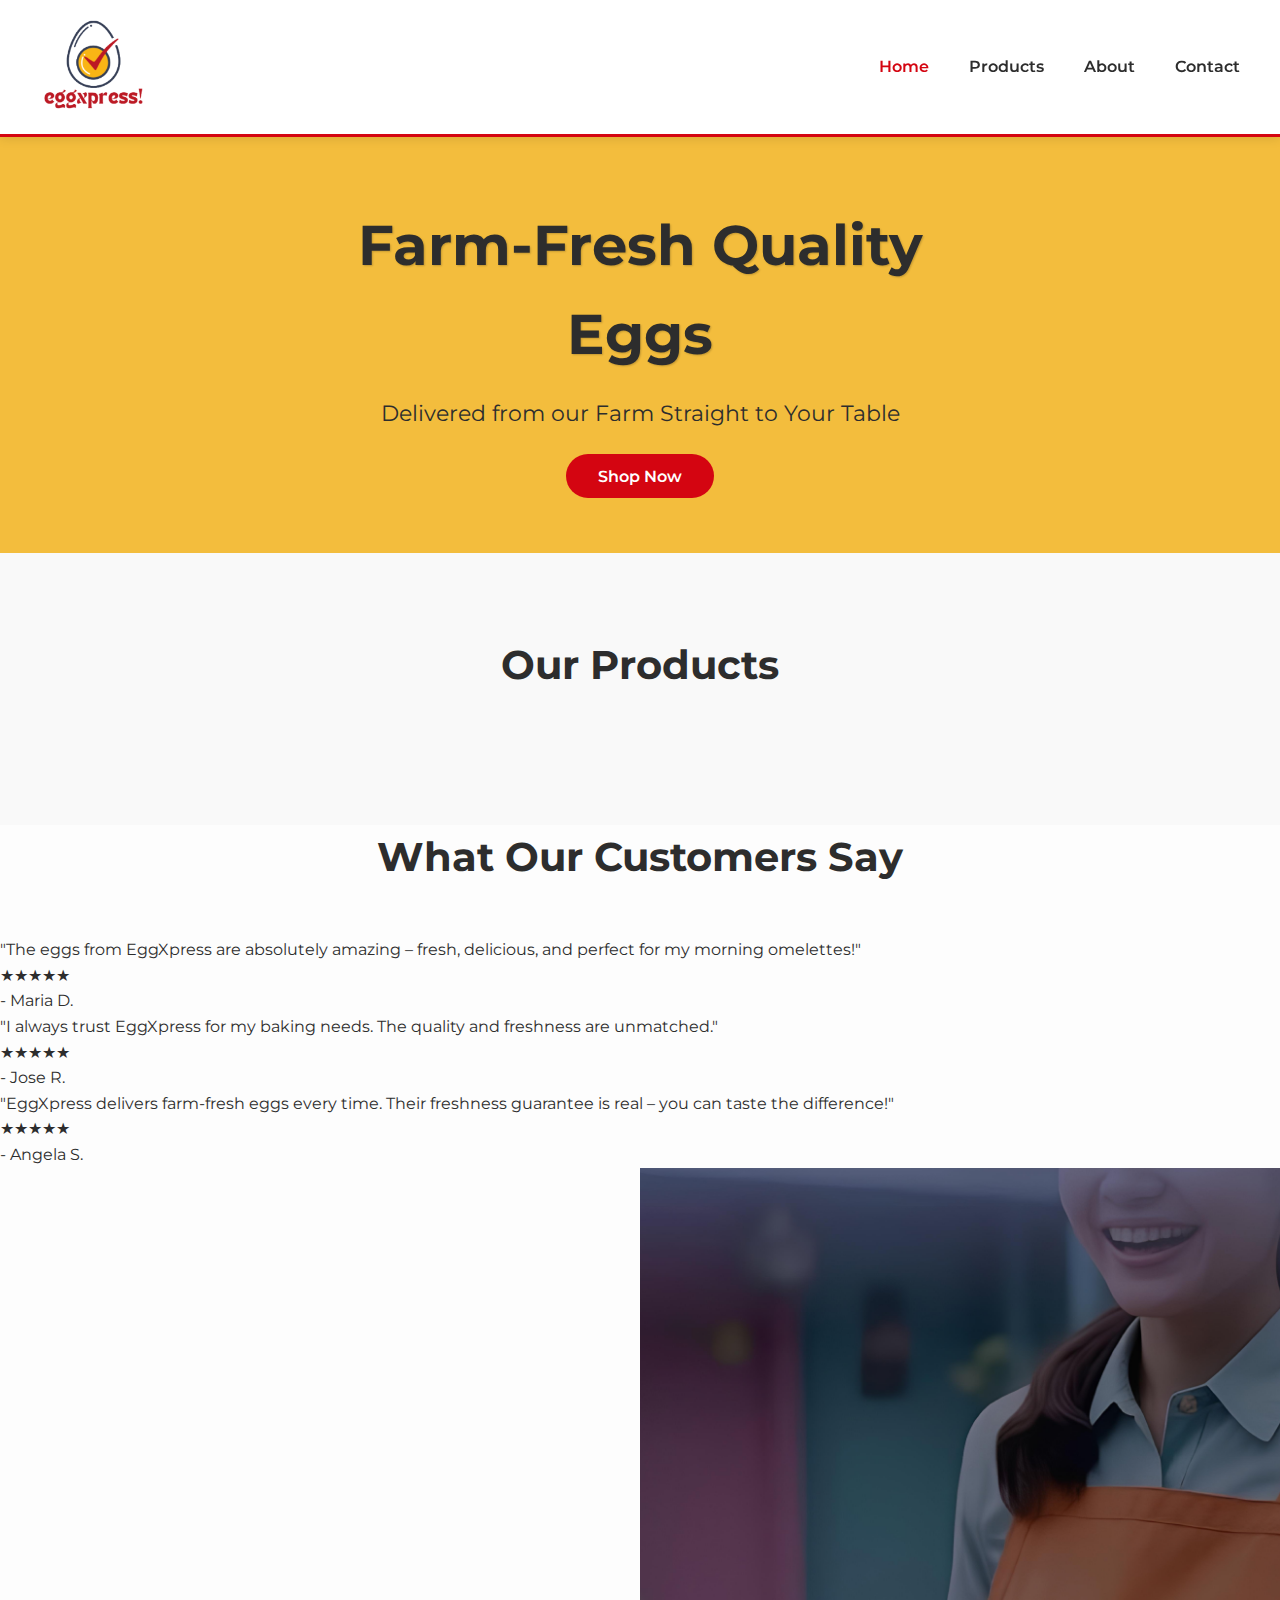
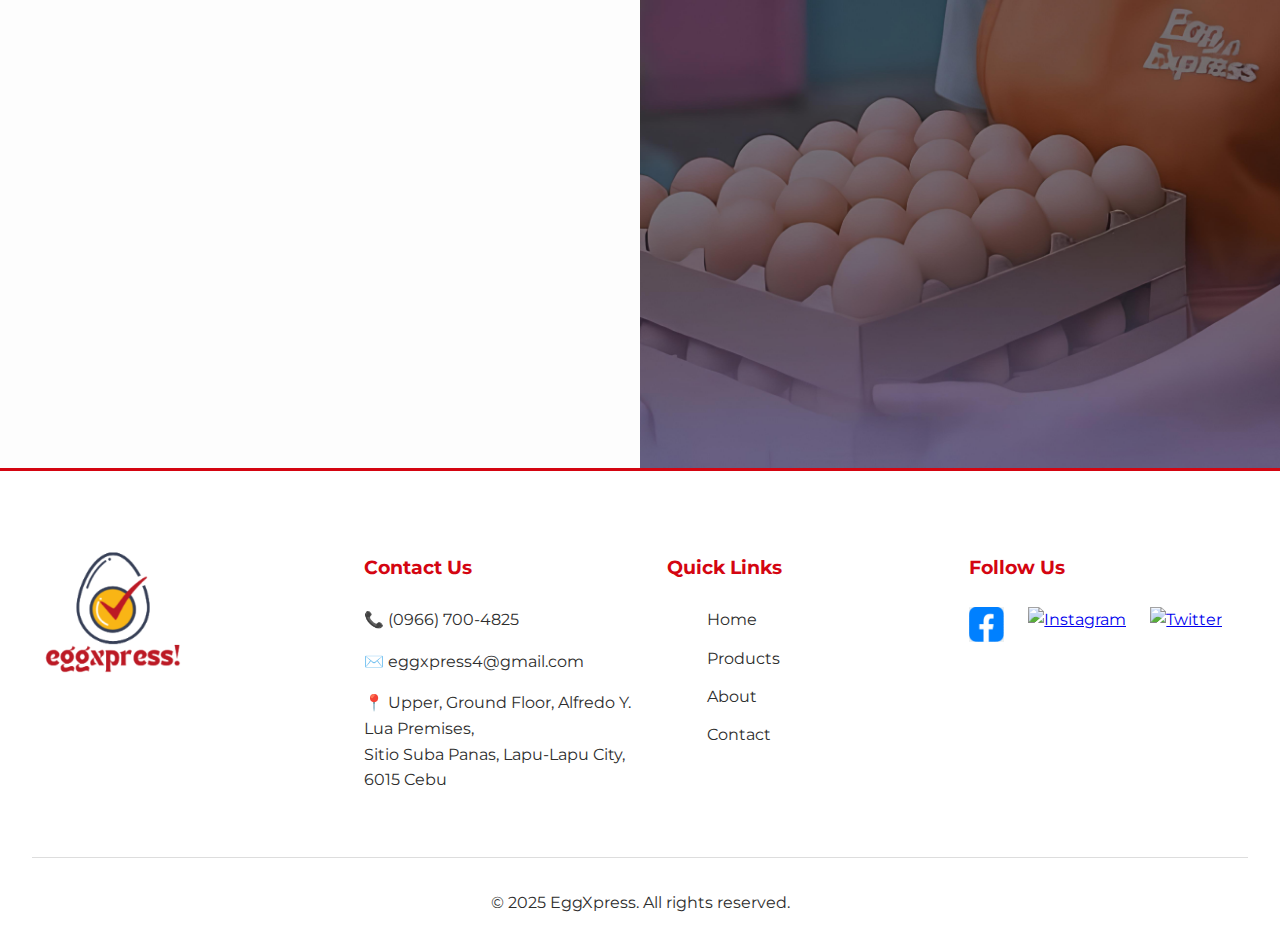
==== index.html @ ad1edb9e "Update index.html" ====
<!DOCTYPE html>
<html lang="en">
<head>
  <meta charset="UTF-8">
  <meta name="viewport" content="width=device-width, initial-scale=1.0">
  <title>EggXpress! - Premium Farm Fresh Eggs</title>
  <link rel="apple-touch-icon" sizes="180x180" href="assets/images/logo-180x180.png">
  <link rel="icon" type="image/png" sizes="32x32" href="assets/images/logo-32x32.png">
  <link rel="icon" type="image/png" sizes="16x16" href="assets/images/logo-16x16.png">
  <link rel="shortcut icon" href="assets/images/favicon.ico" type="image/x-icon">
  <link href="https://fonts.googleapis.com/css2?family=Montserrat:wght@400;600;700&display=swap" rel="stylesheet">
  <link rel="stylesheet" href="assets/css/style.css">
  <style>
    .product-modal-content {
      display: flex;
      flex-direction: column;
      gap: 2rem;
      padding: 2rem;
    }
    .modal-product-image {
      width: 100%;
      max-width: 500px;
      border-radius: 8px;
      margin: 0 auto;
    }
    .modal-product-details {
      text-align: left;
      max-width: 600px;
      margin: 0 auto;
    }
    .modal-product-details ul {
      list-style: disc;
      padding-left: 1.5rem;
      margin: 1rem 0;
    }
    .modal-actions {
      display: flex;
      gap: 1rem;
      justify-content: center;
      flex-wrap: wrap;
    }
  </style>
</head>
<body>
  <!-- Custom Header Component -->
  <my-header></my-header>

  <!-- Hero Section -->
  <section class="hero-section" id="home">
    <div class="hero-content">
      <h1 class="hero-title">Farm-Fresh Quality Eggs</h1>
      <p class="hero-subtitle">Delivered from our Farm Straight to Your Table</p>
      <a href="products.html" class="hero-cta">Shop Now</a>
    </div>
  </section>

  <!-- Product Showcase Section -->
  <section class="products-section" id="products">
    <h2 class="section-heading">Our Products</h2>
    <div class="product-grid">
      <!-- Product Cards (same as before) -->
    </div>
  </section>

  <!-- Testimonials Section -->
  <section class="testimonials-section">
    <div class="testimonials-container">
      <h2 class="section-heading">What Our Customers Say</h2>
      <div class="testimonial-cards">
        <div class="testimonial-card">
          <div class="testimonial-content">
            <p class="testimonial-text">"The eggs from EggXpress are absolutely amazing – fresh, delicious, and perfect for my morning omelettes!"</p>
            <div class="rating">
              <span>★★★★★</span>
            </div>
            <p class="testimonial-author">- Maria D.</p>
          </div>
        </div>
        <div class="testimonial-card">
          <div class="testimonial-content">
            <p class="testimonial-text">"I always trust EggXpress for my baking needs. The quality and freshness are unmatched."</p>
            <div class="rating">
              <span>★★★★★</span>
            </div>
            <p class="testimonial-author">- Jose R.</p>
          </div>
        </div>
        <div class="testimonial-card">
          <div class="testimonial-content">
            <p class="testimonial-text">"EggXpress delivers farm-fresh eggs every time. Their freshness guarantee is real – you can taste the difference!"</p>
            <div class="rating">
              <span>★★★★★</span>
            </div>
            <p class="testimonial-author">- Angela S.</p>
          </div>
        </div>
      </div>
    </div>
  </section>

  <!-- Map & Gallery Section -->
  <section class="side-by-side">
    <div class="map-container">
      <iframe src="https://www.google.com/maps/embed?pb=!1m18!1m12!1m3!1d600.9901233769588!2d123.96652733953573!3d10.267689091462076!2m3!1f0!2f0!3f0!3m2!1i1024!2i768!4f13.1!3m3!1m2!1s0x33a99a731d65ca11%3A0xb7c2fff72b347d93!2sSITIO%20SUBA%20PANAS%20Beside%20Pacific%20grand%20villa%20and%20back%20of%20Fairchild%20Villas!5e1!3m2!1sen!2sph!4v1743296151045!5m2!1sen!2sph" allowfullscreen></iframe>
    </div>
    <div class="gallery-container">
      <img id="gallery-image" src="assets/images/gallery1.jpg" alt="Gallery Image" class="gallery-image">
    </div>
  </section>

  <!-- Product Info Modal -->
  <div id="productModal" class="modal-overlay">
    <div class="modal">
      <div class="product-modal-content">
        <h2 id="modalProductTitle">Product Title</h2>
        <img id="modalProductImage" class="modal-product-image" src="" alt="Product Image">
        <div class="modal-product-details">
          <p class="price" id="modalProductPrice"></p>
          <h3>Product Details</h3>
          <ul id="modalProductDetails"></ul>
          <div class="modal-actions">
            <a href="https://m.me/EggXpress" target="_blank" class="cta-button" style="background: var(--primary-red); color: white; text-decoration: none; padding: 0.8rem 2rem; border-radius: 25px;">Order via Messenger</a>
          </div>
        </div>
      </div>
      <div class="actions">
        <button class="btn-decline" onclick="closeProductModal()">Close</button>
      </div>
    </div>
  </div>

  <!-- Privacy Modal -->
  <div id="privacyModal" class="modal-overlay">
    <div class="modal">
      <h2>Privacy Policy &amp; Terms</h2>
      <p>We protect your data in compliance with Philippine laws. Your information is never shared without consent.</p>
      <p><strong>Freshness Guarantee:</strong> 24-hour returns for quality issues</p>
      <p><strong>Age Requirement:</strong> Users must be 13+</p>
      <div class="actions">
        <button class="btn-decline" onclick="declinePrivacy()">Decline</button>
        <button class="btn-agree" onclick="acceptPrivacy()">I Agree</button>
      </div>
    </div>
  </div>

  <!-- Custom Footer Component -->
  <my-footer></my-footer>

  <!-- Scripts -->
  <script src="assets/js/components.js"></script>
  <script src="assets/js/script.js"></script>
</body>
</html>
---- assets/css/style.css ----
:root {
  --primary-yellow: #f3bd3d;
  --primary-red: #D40511;
  --accent-black: #2D2D2D;
  --pure-white: #FFFFFF;
}

/* Universal Reset */
* {
  margin: 0;
  padding: 0;
  box-sizing: border-box;
}

body {
  font-family: 'Montserrat', sans-serif;
  line-height: 1.6;
  color: var(--accent-black);
  background-color: #fdfdfd;
}

/* Hero Section */
.hero-section {
  background: var(--primary-yellow) center/cover no-repeat;
  padding: 4rem 1rem;
  text-align: center;
}
.hero-title,
.hero-subtitle {
  font-family: 'tan-headline', 
}

.hero-content {
  max-width: 700px;
  margin: 0 auto;
}

.hero-title {
  font-size: 3.5rem;
  margin-bottom: 1rem;
  text-shadow: 1px 1px 2px rgba(0,0,0,0.2);
}

.hero-subtitle {
  font-size: 1.4rem;
  margin-bottom: 2rem;
}

.hero-cta {
  background: var(--primary-red);
  color: var(--pure-white);
  padding: 0.8rem 2rem;
  border-radius: 25px;
  text-decoration: none;
  font-weight: 600;
  transition: background 0.3s ease;
}

.hero-cta:hover {
  background: #b00000;
}

/* Products Section */
.products-section {
  padding: 5rem 2rem;
  background: #f9f9f9;
}

.section-heading {
  text-align: center;
  font-size: 2.5rem;
  margin-bottom: 3rem;
}

.product-grid {
  max-width: 1200px;
  margin: 0 auto;
  display: grid;
  grid-template-columns: repeat(auto-fit, minmax(260px, 1fr));
  gap: 2rem;
}

.product-card {
  background: var(--pure-white);
  border-radius: 12px;
  overflow: hidden;
  box-shadow: 0 4px 15px rgba(0,0,0,0.1);
  text-align: center;
  transition: transform 0.3s ease;
}

.product-card:hover {
  transform: translateY(-5px);
}

.product-image {
  width: 100%;
  height: 220px;
  object-fit: cover;
}

.product-info {
  padding: 1rem;
}

.product-title {
  font-size: 1.3rem;
  margin-bottom: 0.5rem;
}

.product-price {
  color: var(--primary-red);
  font-size: 1.2rem;
  font-weight: 700;
  margin-bottom: 1rem;
}

.more-info-btn {
  background: var(--primary-red);
  color: var(--pure-white);
  padding: 0.6rem 1.5rem;
  border-radius: 25px;
  text-decoration: none;
  font-weight: 600;
  cursor: pointer;
  transition: background 0.3s ease;
}

.more-info-btn:hover {
  background: #b00000;
}

/* Side-by-Side Map & Gallery */
.side-by-side {
  display: flex;
  width: 100%;
  height: 100vh;
  overflow: hidden;
}

.side-by-side > div {
  flex: 1;
}

.map-container,
.gallery-container {
  height: 100%;
}

.map-container iframe {
  width: 100%;
  height: 100%;
  border: none;
  display: block;
}

.gallery-container .gallery-image {
  width: 100%;
  height: 100%;
  object-fit: cover;
  cursor: pointer;
  transition: opacity 0.5s ease-in-out;
}

@media (max-width: 768px) {
  .side-by-side {
    flex-direction: column;
    height: auto;
  }
  .side-by-side > div {
    height: 300px;
  }
}

/* Modal Styles */
.modal-overlay {
  position: fixed;
  top: 0; 
  left: 0;
  width: 100%; 
  height: 100%;
  background: rgba(0,0,0,0.7);
  display: none;
  justify-content: center;
  align-items: center;
  z-index: 3000;
}

.modal {
  background: var(--pure-white);
  padding: 2rem;
  border-radius: 10px;
  max-width: 600px;
  width: 90%;
  max-height: 80%;
  overflow-y: auto;
  animation: scaleIn 0.4s ease;
}

@keyframes scaleIn {
  from {
    transform: scale(0.8);
    opacity: 0;
  }
  to {
    transform: scale(1);
    opacity: 1;
  }
}

.modal h2 {
  margin-bottom: 1rem;
  color: var(--primary-red);
  text-transform: uppercase;
}

.modal p {
  margin-bottom: 1rem;
  font-size: 0.95rem;
  text-align: justify;
}

.modal .actions {
  margin-top: 1.5rem;
  display: flex;
  justify-content: space-around;
}

.modal button {
  padding: 0.5rem 1.5rem;
  border: none;
  border-radius: 5px;
  font-weight: 600;
  cursor: pointer;
  transition: background 0.3s ease;
}

.btn-agree {
  background: var(--primary-red);
  color: var(--pure-white);
}

.btn-agree:hover {
  background: #b00000;
}

.btn-decline {
  background: #ccc;
  color: var(--accent-black);
}

.btn-decline:hover {
  background: #bbb;
}
/* Add to style.css */
.product-modal-content {
  padding: 2rem;
  text-align: center;
}

.modal-product-image {
  max-width: 500px;
  border-radius: 8px;
  margin: 0 auto 1.5rem;
}

.modal-product-details {
  text-align: left;
  max-width: 600px;
  margin: 0 auto;
}

.modal-product-details ul {
  list-style: disc;
  padding-left: 1.5rem;
  margin: 1rem 0;
}

.modal-actions {
  display: flex;
  gap: 1rem;
  justify-content: center;
  margin-top: 2rem;
}
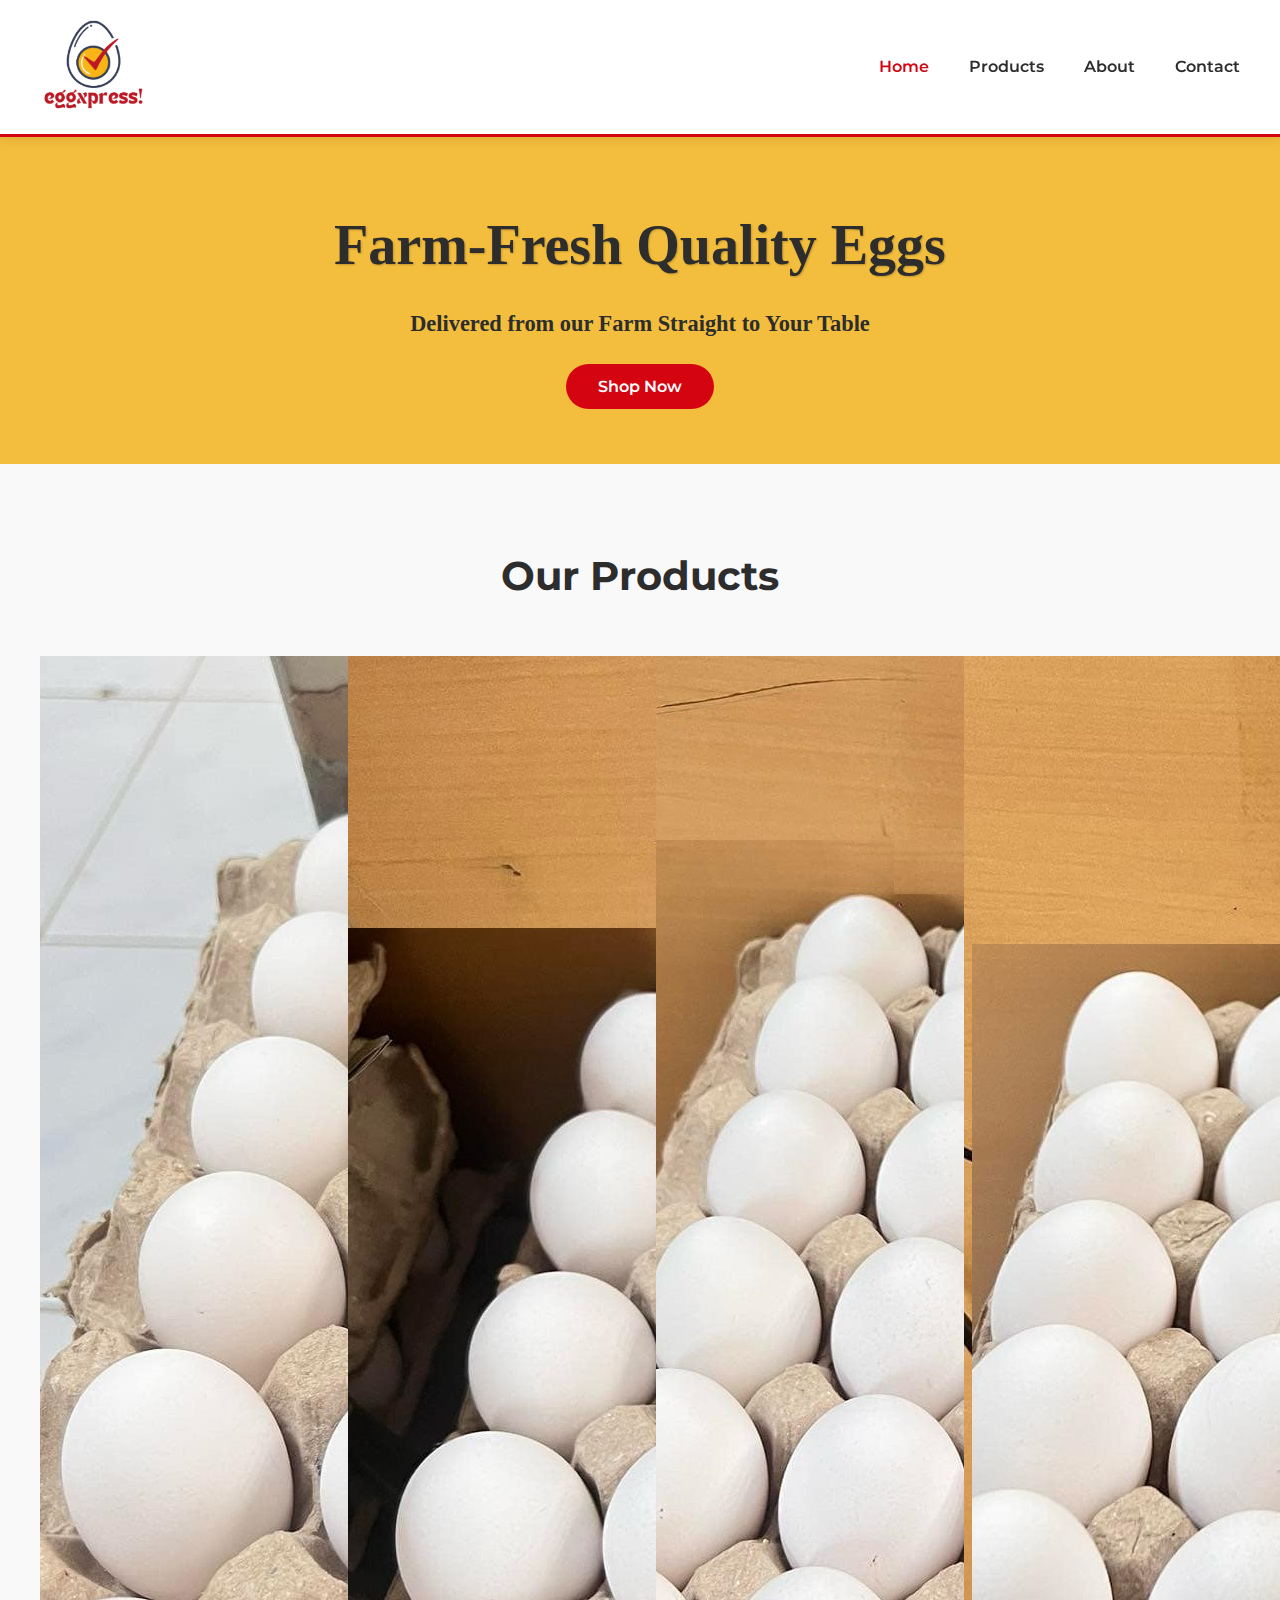
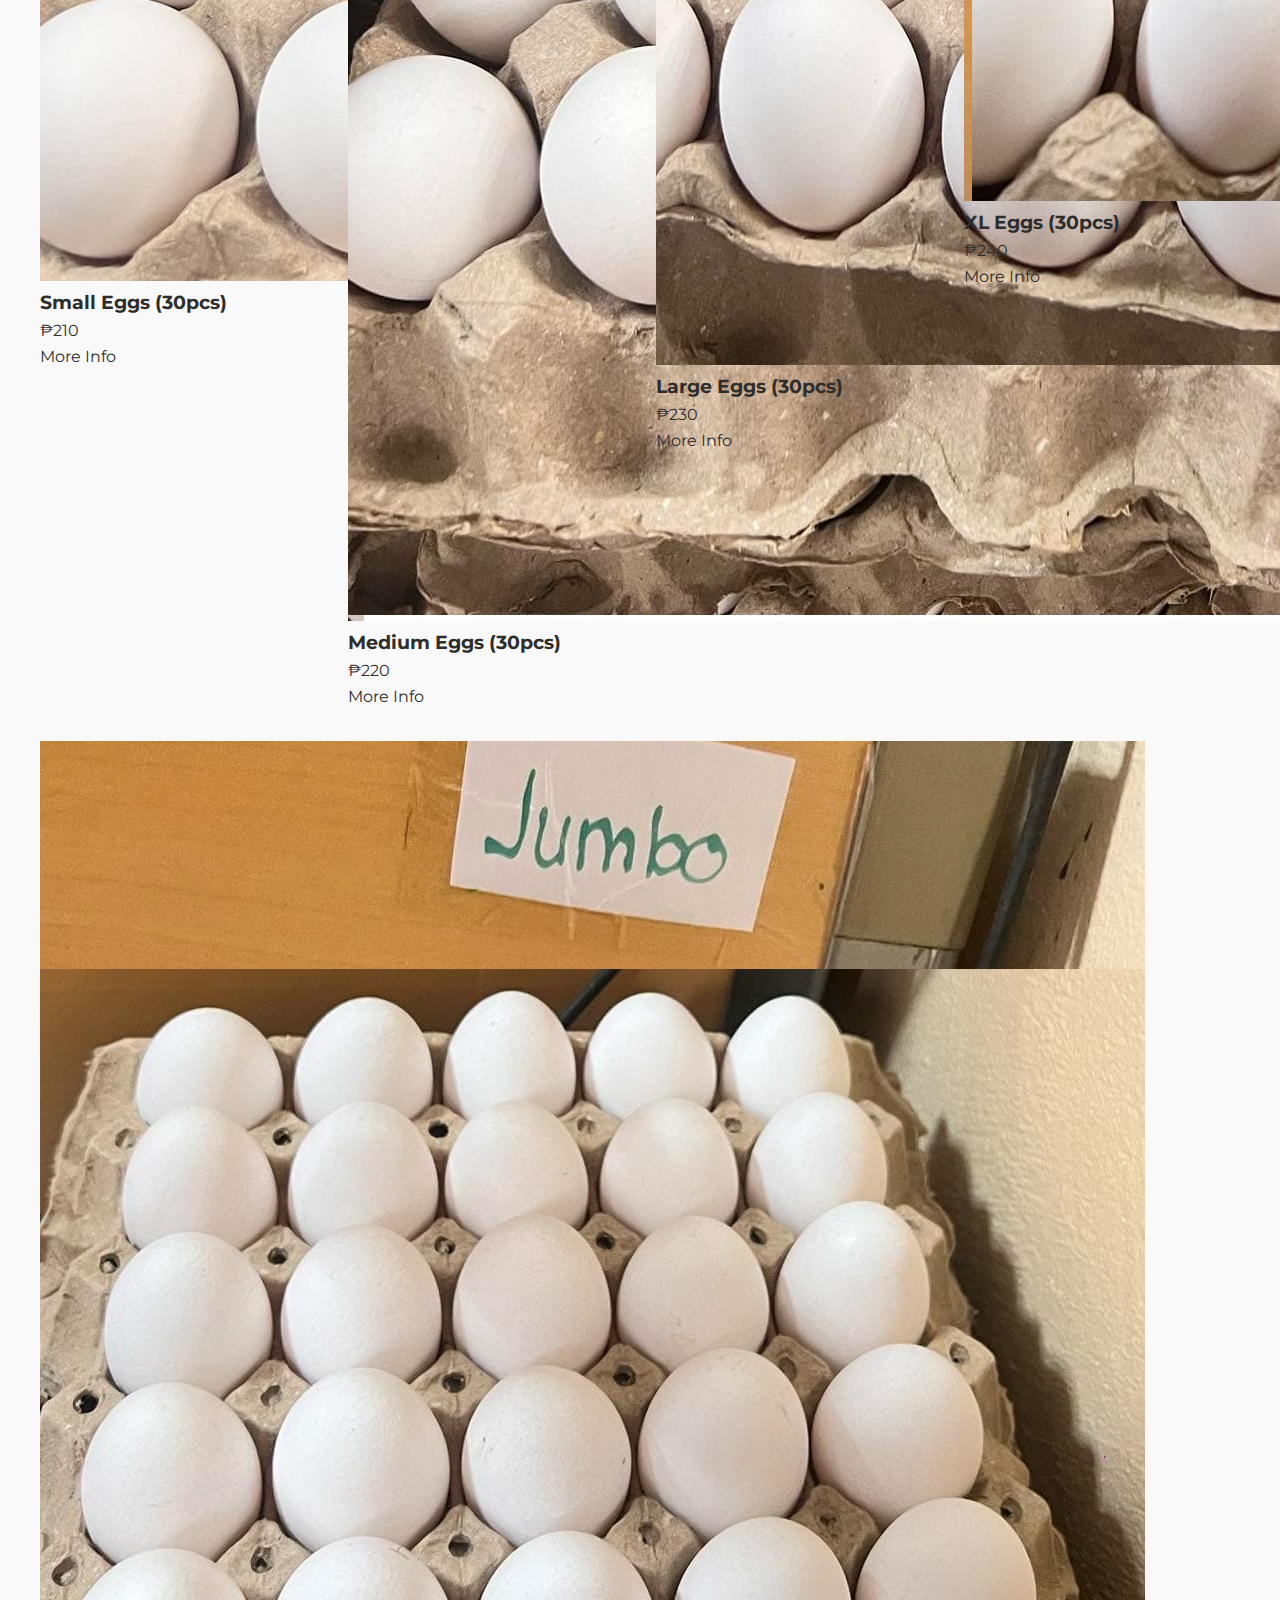
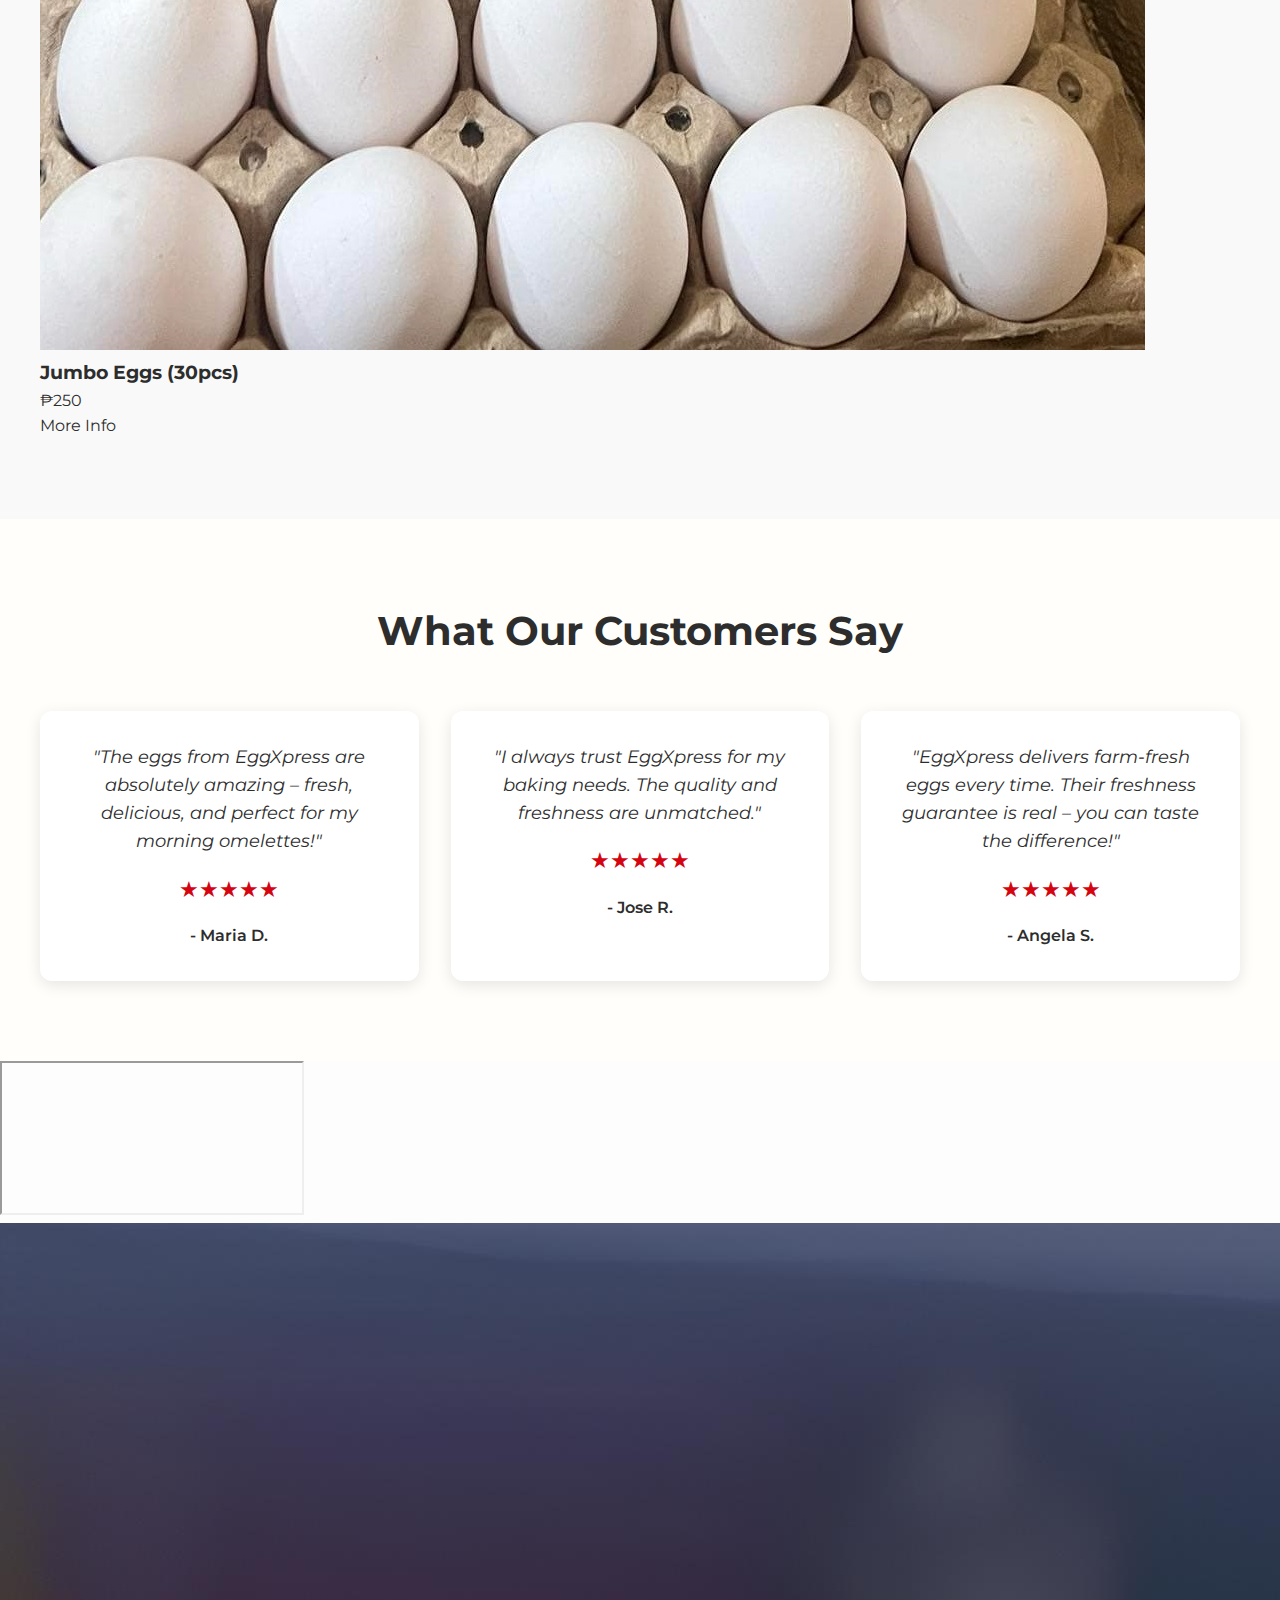
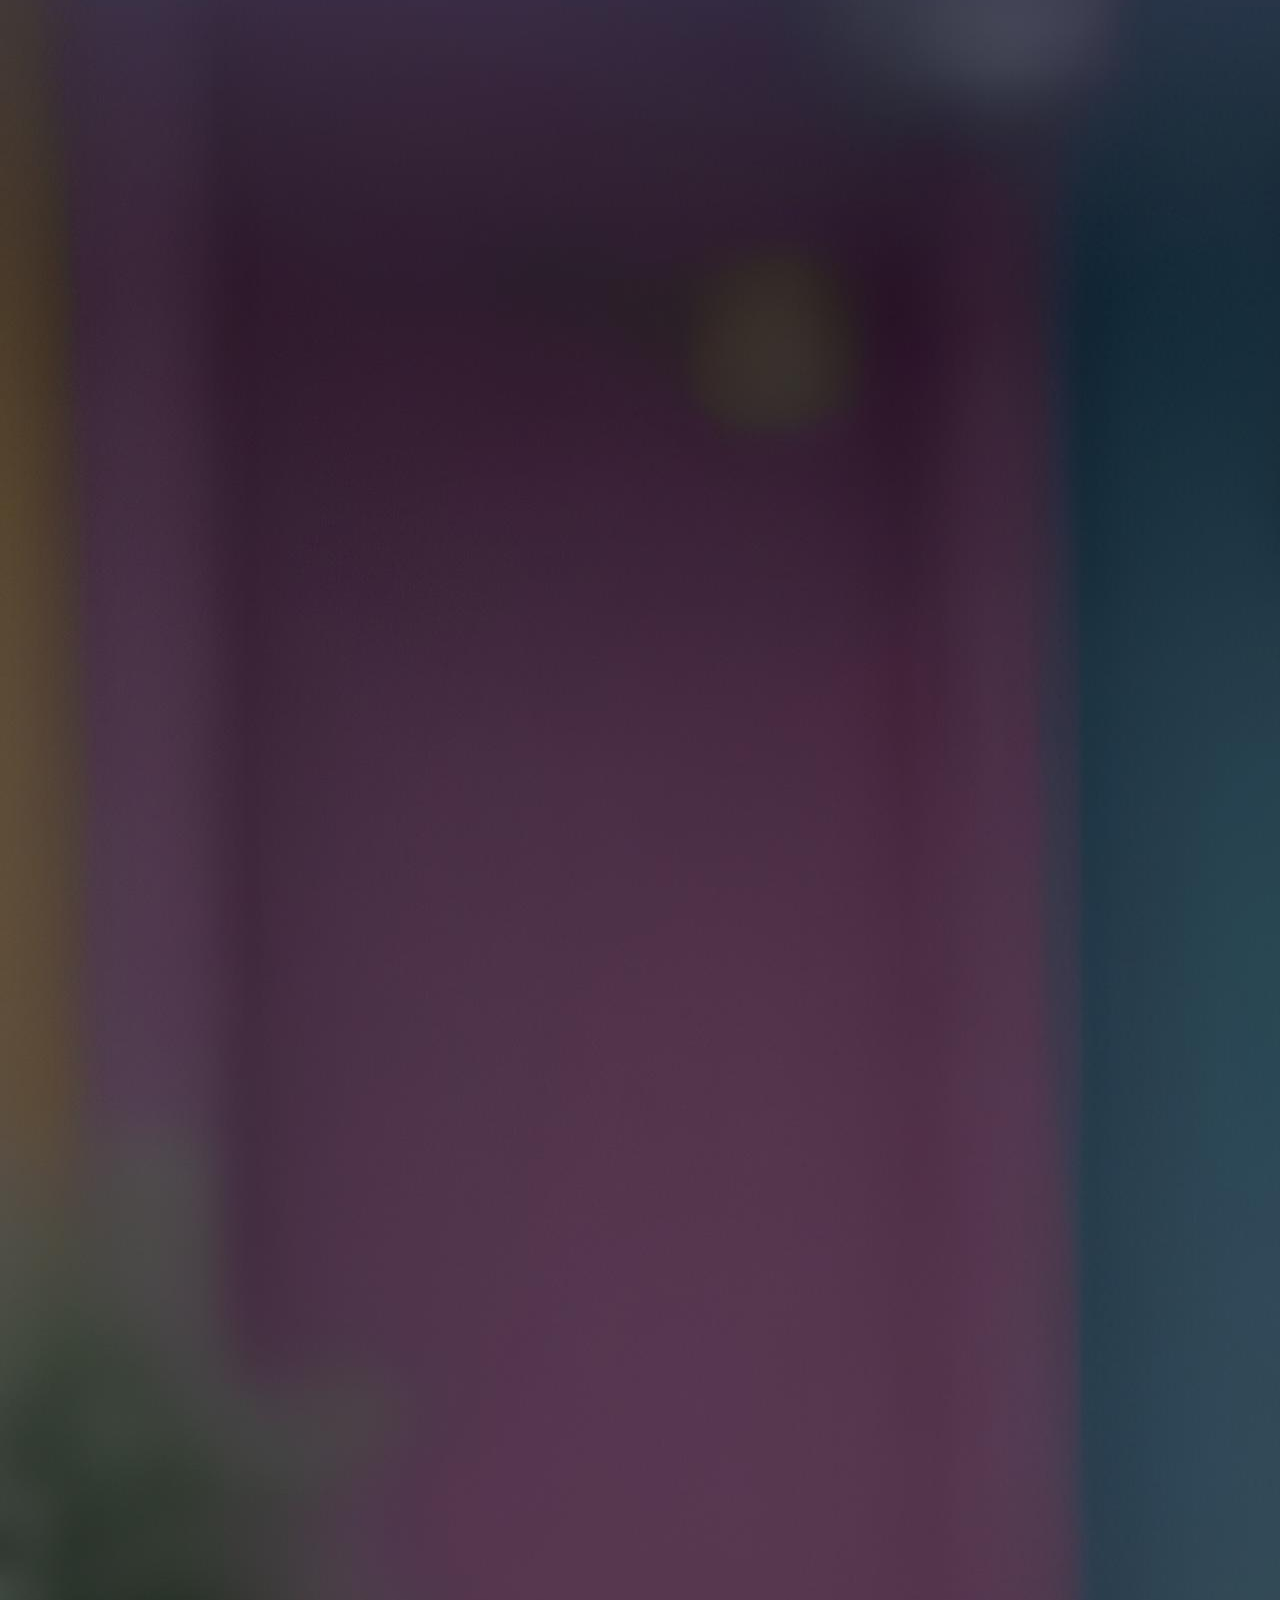
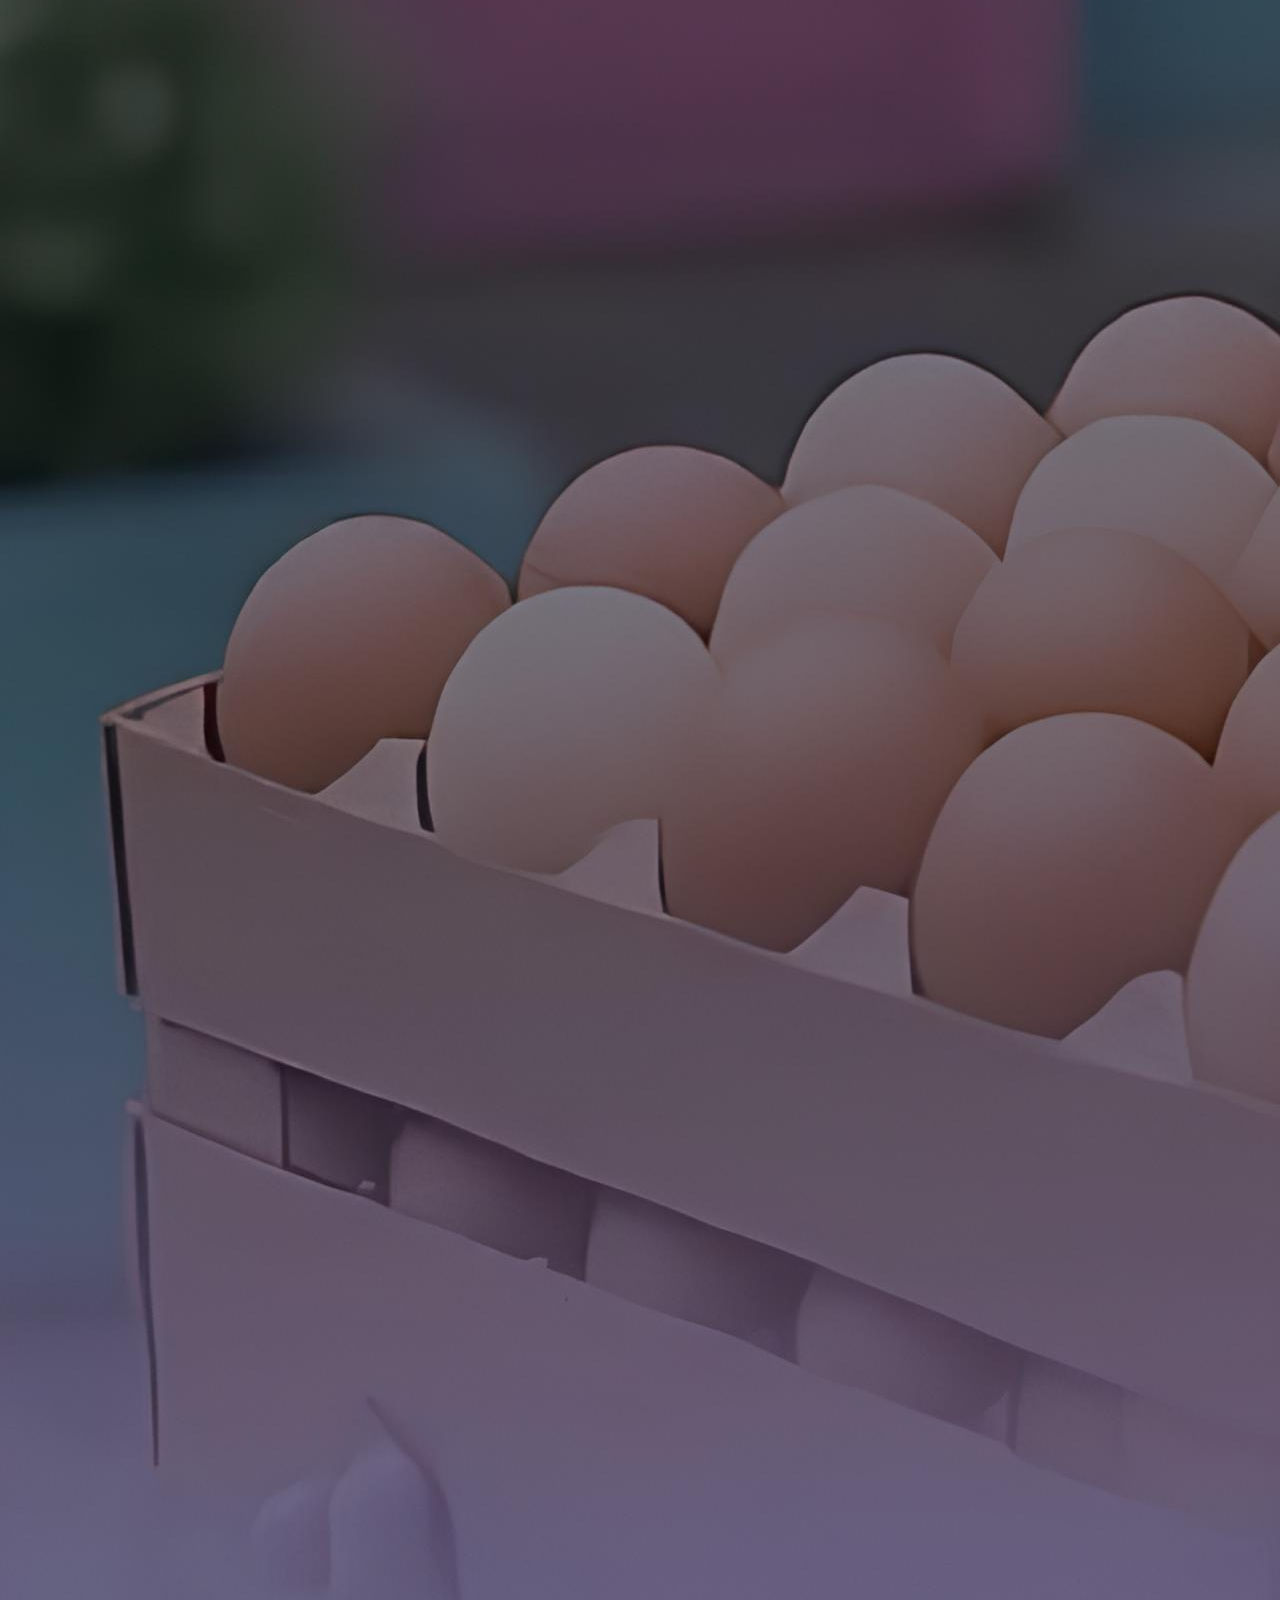
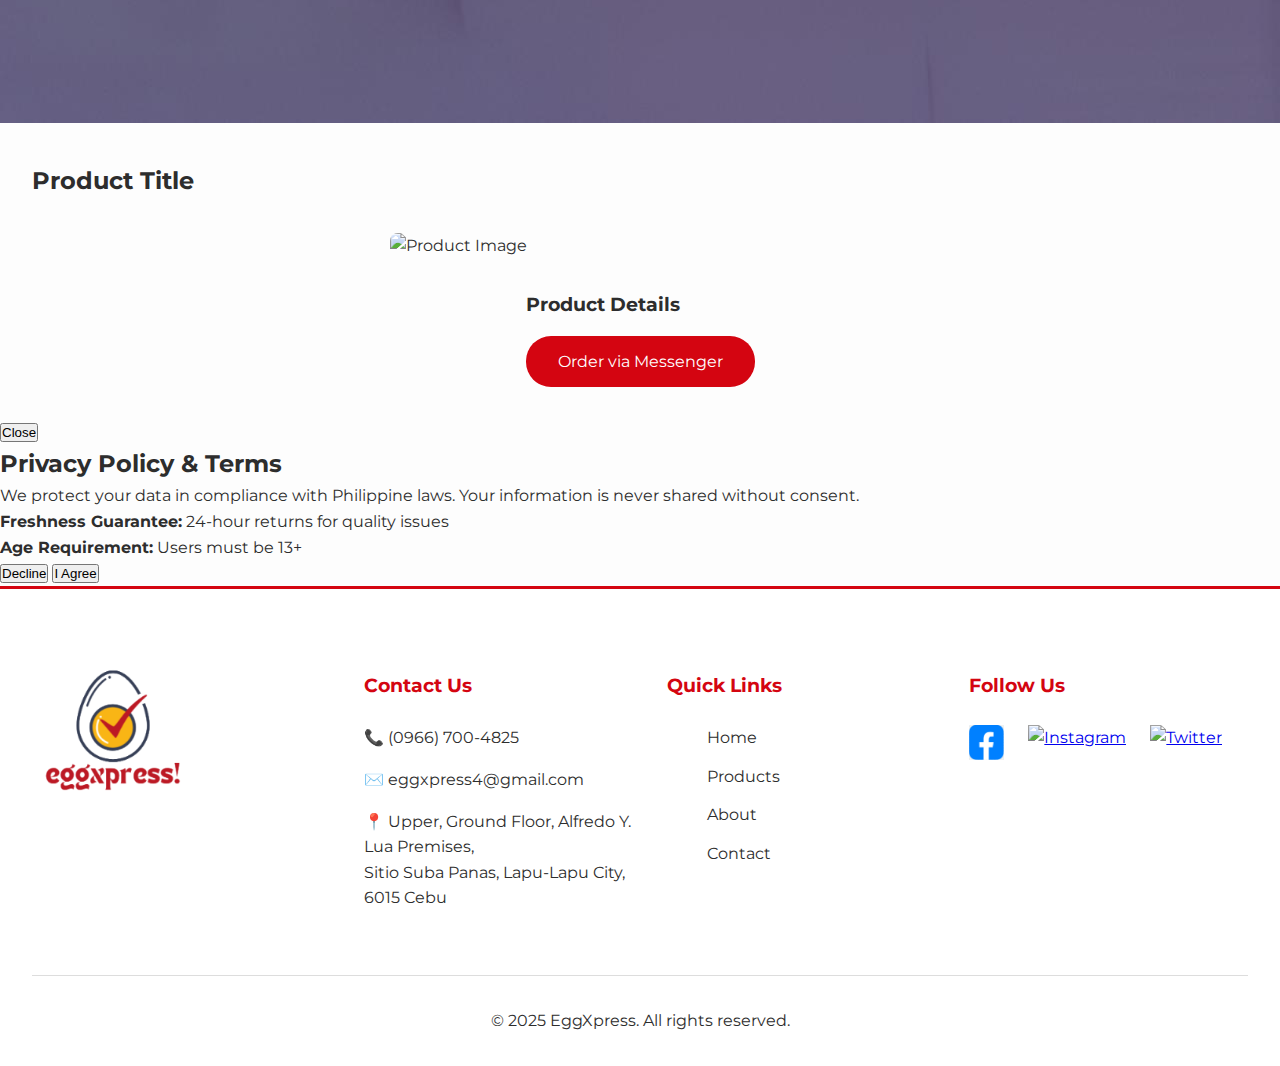
==== commit fc3af444: "Update index.html" ====
--- a/index.html
+++ b/index.html
@@ -59,41 +59,76 @@
     <h2 class="section-heading">Our Products</h2>
     <div class="product-grid">
       <!-- Product Cards (same as before) -->
+      <!-- Small Eggs Card -->
+      <div class="product-card">
+        <img src="assets/images/small.jpg" alt="Small Eggs" class="product-image">
+        <div class="product-info">
+          <h3 class="product-title">Small Eggs (30pcs)</h3>
+          <p class="product-price">₱210</p>
+          <div class="more-info-btn" onclick="showProductModal('small')">More Info</div>
+        </div>
+      </div>
+
+      <!-- Medium Eggs Card -->
+      <div class="product-card">
+        <img src="assets/images/medium.jpg" alt="Medium Eggs" class="product-image">
+        <div class="product-info">
+          <h3 class="product-title">Medium Eggs (30pcs)</h3>
+          <p class="product-price">₱220</p>
+          <div class="more-info-btn" onclick="showProductModal('medium')">More Info</div>
+        </div>
+      </div>
+
+      <!-- Large Eggs Card -->
+      <div class="product-card">
+        <img src="assets/images/large.jpg" alt="Large Eggs" class="product-image">
+        <div class="product-info">
+          <h3 class="product-title">Large Eggs (30pcs)</h3>
+          <p class="product-price">₱230</p>
+          <div class="more-info-btn" onclick="showProductModal('large')">More Info</div>
+        </div>
+      </div>
+
+      <!-- XL Eggs Card -->
+      <div class="product-card">
+        <img src="assets/images/xl.jpg" alt="XL Eggs" class="product-image">
+        <div class="product-info">
+          <h3 class="product-title">XL Eggs (30pcs)</h3>
+          <p class="product-price">₱240</p>
+          <div class="more-info-btn" onclick="showProductModal('xl')">More Info</div>
+        </div>
+      </div>
+
+      <!-- Jumbo Eggs Card -->
+      <div class="product-card">
+        <img src="assets/images/jumbo.jpg" alt="Jumbo Eggs" class="product-image">
+        <div class="product-info">
+          <h3 class="product-title">Jumbo Eggs (30pcs)</h3>
+          <p class="product-price">₱250</p>
+          <div class="more-info-btn" onclick="showProductModal('jumbo')">More Info</div>
+        </div>
+      </div>
     </div>
   </section>
 
   <!-- Testimonials Section -->
   <section class="testimonials-section">
+    <h2 class="section-heading">What Our Customers Say</h2>
     <div class="testimonials-container">
-      <h2 class="section-heading">What Our Customers Say</h2>
-      <div class="testimonial-cards">
-        <div class="testimonial-card">
-          <div class="testimonial-content">
-            <p class="testimonial-text">"The eggs from EggXpress are absolutely amazing – fresh, delicious, and perfect for my morning omelettes!"</p>
-            <div class="rating">
-              <span>★★★★★</span>
-            </div>
-            <p class="testimonial-author">- Maria D.</p>
-          </div>
-        </div>
-        <div class="testimonial-card">
-          <div class="testimonial-content">
-            <p class="testimonial-text">"I always trust EggXpress for my baking needs. The quality and freshness are unmatched."</p>
-            <div class="rating">
-              <span>★★★★★</span>
-            </div>
-            <p class="testimonial-author">- Jose R.</p>
-          </div>
-        </div>
-        <div class="testimonial-card">
-          <div class="testimonial-content">
-            <p class="testimonial-text">"EggXpress delivers farm-fresh eggs every time. Their freshness guarantee is real – you can taste the difference!"</p>
-            <div class="rating">
-              <span>★★★★★</span>
-            </div>
-            <p class="testimonial-author">- Angela S.</p>
-          </div>
-        </div>
+      <div class="testimonial-card">
+        <p class="testimonial-text">"The eggs from EggXpress are absolutely amazing – fresh, delicious, and perfect for my morning omelettes!"</p>
+        <div class="testimonial-rating">★★★★★</div>
+        <p class="testimonial-author">- Maria D.</p>
+      </div>
+      <div class="testimonial-card">
+        <p class="testimonial-text">"I always trust EggXpress for my baking needs. The quality and freshness are unmatched."</p>
+        <div class="testimonial-rating">★★★★★</div>
+        <p class="testimonial-author">- Jose R.</p>
+      </div>
+      <div class="testimonial-card">
+        <p class="testimonial-text">"EggXpress delivers farm-fresh eggs every time. Their freshness guarantee is real – you can taste the difference!"</p>
+        <div class="testimonial-rating">★★★★★</div>
+        <p class="testimonial-author">- Angela S.</p>
       </div>
     </div>
   </section>
@@ -119,7 +154,7 @@
           <h3>Product Details</h3>
           <ul id="modalProductDetails"></ul>
           <div class="modal-actions">
-            <a href="https://m.me/EggXpress" target="_blank" class="cta-button" style="background: var(--primary-red); color: white; text-decoration: none; padding: 0.8rem 2rem; border-radius: 25px;">Order via Messenger</a>
+            <a href="https://m.me/EggXpress" target="_blank" class="cta-button" style="background: var(--primary-red); color: white; padding: 0.8rem 2rem; border-radius: 25px; text-decoration: none;">Order via Messenger</a>
           </div>
         </div>
       </div>
@@ -148,6 +183,91 @@
 
   <!-- Scripts -->
   <script src="assets/js/components.js"></script>
-  <script src="assets/js/script.js"></script>
+  <script>
+    // Product Modal Data
+    const products = {
+      small: {
+        title: "Small Eggs (30pcs)",
+        price: "₱210",
+        image: "assets/images/small.jpg",
+        details: [
+          "Weight: 45-50g per egg",
+          "Perfect for baking and everyday use",
+          "Freshly laid and refrigerated",
+          "30 eggs per tray"
+        ]
+      },
+      medium: {
+        title: "Medium Eggs (30pcs)",
+        price: "₱220",
+        image: "assets/images/medium.jpg",
+        details: [
+          "Weight: 50-55g per egg",
+          "Ideal for most recipes",
+          "Farm fresh and natural",
+          "30 eggs per tray"
+        ]
+      },
+      large: {
+        title: "Large Eggs (30pcs)",
+        price: "₱230",
+        image: "assets/images/large.jpg",
+        details: [
+          "Weight: 55-60g per egg",
+          "Great for cooking and baking",
+          "Free-range hens",
+          "30 eggs per tray"
+        ]
+      },
+      xl: {
+        title: "XL Eggs (30pcs)",
+        price: "₱240",
+        image: "assets/images/xl.jpg",
+        details: [
+          "Weight: 60-65g per egg",
+          "Premium recipes quality",
+          "Richer flavor and texture",
+          "30 eggs per tray"
+        ]
+      },
+      jumbo: {
+        title: "Jumbo Eggs (30pcs)",
+        price: "₱250",
+        image: "assets/images/jumbo.jpg",
+        details: [
+          "Weight: 65-70g per egg",
+          "Top quality selection",
+          "Exceptionally fresh",
+          "30 eggs per tray"
+        ]
+      }
+    };
+
+    function showProductModal(type) {
+      const product = products[type];
+      const modal = document.getElementById('productModal');
+      
+      document.getElementById('modalProductTitle').textContent = product.title;
+      document.getElementById('modalProductPrice').textContent = product.price;
+      document.getElementById('modalProductImage').src = product.image;
+      
+      const detailsList = document.getElementById('modalProductDetails');
+      detailsList.innerHTML = product.details.map(d => `<li>${d}</li>`).join('');
+      
+      modal.style.display = 'flex';
+    }
+
+    function closeProductModal() {
+      document.getElementById('productModal').style.display = 'none';
+    }
+
+    // Handle clicks outside modal
+    window.onclick = function(event) {
+      const modal = document.getElementById('productModal');
+      if (event.target === modal) {
+        closeProductModal();
+      }
+    };
+  </script>
 </body>
 </html>
--- a/assets/css/style.css
+++ b/assets/css/style.css
@@ -25,9 +25,11 @@
   padding: 4rem 1rem;
   text-align: center;
 }
+
 .hero-title,
 .hero-subtitle {
-  font-family: 'tan-headline', 
+  font-family: 'tan-headline';
+  font-weight: 700;
 }
 
 .hero-content {
@@ -60,6 +62,46 @@
   background: #b00000;
 }
 
+/* Testimonials Section */
+.testimonials-section {
+  padding: 5rem 2rem;
+  background: #fffefa;
+}
+
+.testimonials-container {
+  max-width: 1200px;
+  margin: 0 auto;
+  display: grid;
+  grid-template-columns: repeat(auto-fit, minmax(300px, 1fr));
+  gap: 2rem;
+}
+
+.testimonial-card {
+  background: var(--pure-white);
+  padding: 2rem;
+  border-radius: 12px;
+  box-shadow: 0 4px 15px rgba(0,0,0,0.1);
+  text-align: center;
+}
+
+.testimonial-text {
+  font-size: 1.1rem;
+  font-style: italic;
+  margin-bottom: 1rem;
+  color: var(--accent-black);
+}
+
+.testimonial-rating {
+  color: var(--primary-red);
+  font-size: 1.4rem;
+  margin: 1rem 0;
+}
+
+.testimonial-author {
+  font-weight: 600;
+  color: var(--accent-black);
+}
+
 /* Products Section */
 .products-section {
   padding: 5rem 2rem;
@@ -80,205 +122,4 @@
   gap: 2rem;
 }
 
-.product-card {
-  background: var(--pure-white);
-  border-radius: 12px;
-  overflow: hidden;
-  box-shadow: 0 4px 15px rgba(0,0,0,0.1);
-  text-align: center;
-  transition: transform 0.3s ease;
-}
-
-.product-card:hover {
-  transform: translateY(-5px);
-}
-
-.product-image {
-  width: 100%;
-  height: 220px;
-  object-fit: cover;
-}
-
-.product-info {
-  padding: 1rem;
-}
-
-.product-title {
-  font-size: 1.3rem;
-  margin-bottom: 0.5rem;
-}
-
-.product-price {
-  color: var(--primary-red);
-  font-size: 1.2rem;
-  font-weight: 700;
-  margin-bottom: 1rem;
-}
-
-.more-info-btn {
-  background: var(--primary-red);
-  color: var(--pure-white);
-  padding: 0.6rem 1.5rem;
-  border-radius: 25px;
-  text-decoration: none;
-  font-weight: 600;
-  cursor: pointer;
-  transition: background 0.3s ease;
-}
-
-.more-info-btn:hover {
-  background: #b00000;
-}
-
-/* Side-by-Side Map & Gallery */
-.side-by-side {
-  display: flex;
-  width: 100%;
-  height: 100vh;
-  overflow: hidden;
-}
-
-.side-by-side > div {
-  flex: 1;
-}
-
-.map-container,
-.gallery-container {
-  height: 100%;
-}
-
-.map-container iframe {
-  width: 100%;
-  height: 100%;
-  border: none;
-  display: block;
-}
-
-.gallery-container .gallery-image {
-  width: 100%;
-  height: 100%;
-  object-fit: cover;
-  cursor: pointer;
-  transition: opacity 0.5s ease-in-out;
-}
-
-@media (max-width: 768px) {
-  .side-by-side {
-    flex-direction: column;
-    height: auto;
-  }
-  .side-by-side > div {
-    height: 300px;
-  }
-}
-
-/* Modal Styles */
-.modal-overlay {
-  position: fixed;
-  top: 0; 
-  left: 0;
-  width: 100%; 
-  height: 100%;
-  background: rgba(0,0,0,0.7);
-  display: none;
-  justify-content: center;
-  align-items: center;
-  z-index: 3000;
-}
-
-.modal {
-  background: var(--pure-white);
-  padding: 2rem;
-  border-radius: 10px;
-  max-width: 600px;
-  width: 90%;
-  max-height: 80%;
-  overflow-y: auto;
-  animation: scaleIn 0.4s ease;
-}
-
-@keyframes scaleIn {
-  from {
-    transform: scale(0.8);
-    opacity: 0;
-  }
-  to {
-    transform: scale(1);
-    opacity: 1;
-  }
-}
-
-.modal h2 {
-  margin-bottom: 1rem;
-  color: var(--primary-red);
-  text-transform: uppercase;
-}
-
-.modal p {
-  margin-bottom: 1rem;
-  font-size: 0.95rem;
-  text-align: justify;
-}
-
-.modal .actions {
-  margin-top: 1.5rem;
-  display: flex;
-  justify-content: space-around;
-}
-
-.modal button {
-  padding: 0.5rem 1.5rem;
-  border: none;
-  border-radius: 5px;
-  font-weight: 600;
-  cursor: pointer;
-  transition: background 0.3s ease;
-}
-
-.btn-agree {
-  background: var(--primary-red);
-  color: var(--pure-white);
-}
-
-.btn-agree:hover {
-  background: #b00000;
-}
-
-.btn-decline {
-  background: #ccc;
-  color: var(--accent-black);
-}
-
-.btn-decline:hover {
-  background: #bbb;
-}
-/* Add to style.css */
-.product-modal-content {
-  padding: 2rem;
-  text-align: center;
-}
-
-.modal-product-image {
-  max-width: 500px;
-  border-radius: 8px;
-  margin: 0 auto 1.5rem;
-}
-
-.modal-product-details {
-  text-align: left;
-  max-width: 600px;
-  margin: 0 auto;
-}
-
-.modal-product-details ul {
-  list-style: disc;
-  padding-left: 1.5rem;
-  margin: 1rem 0;
-}
-
-.modal-actions {
-  display: flex;
-  gap: 1rem;
-  justify-content: center;
-  margin-top: 2rem;
-}
+/* Rest of existing CSS remains same */
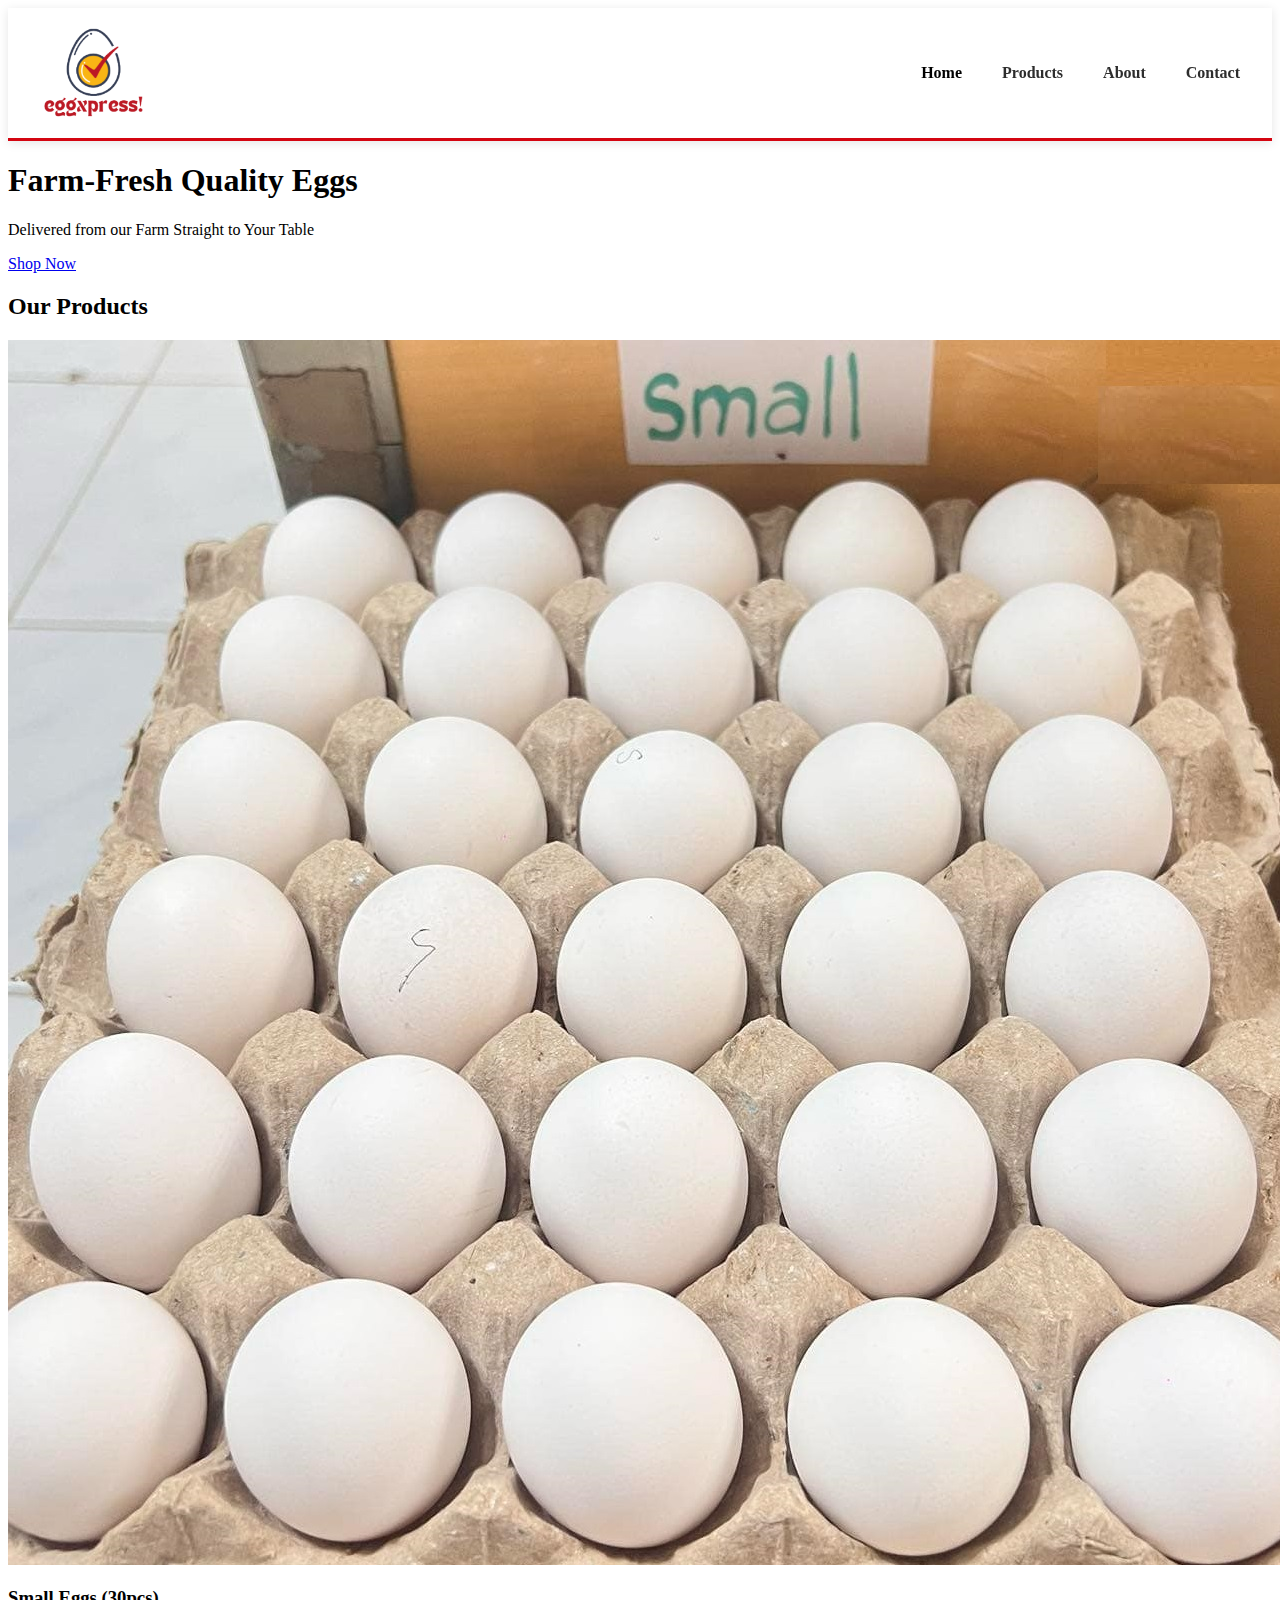
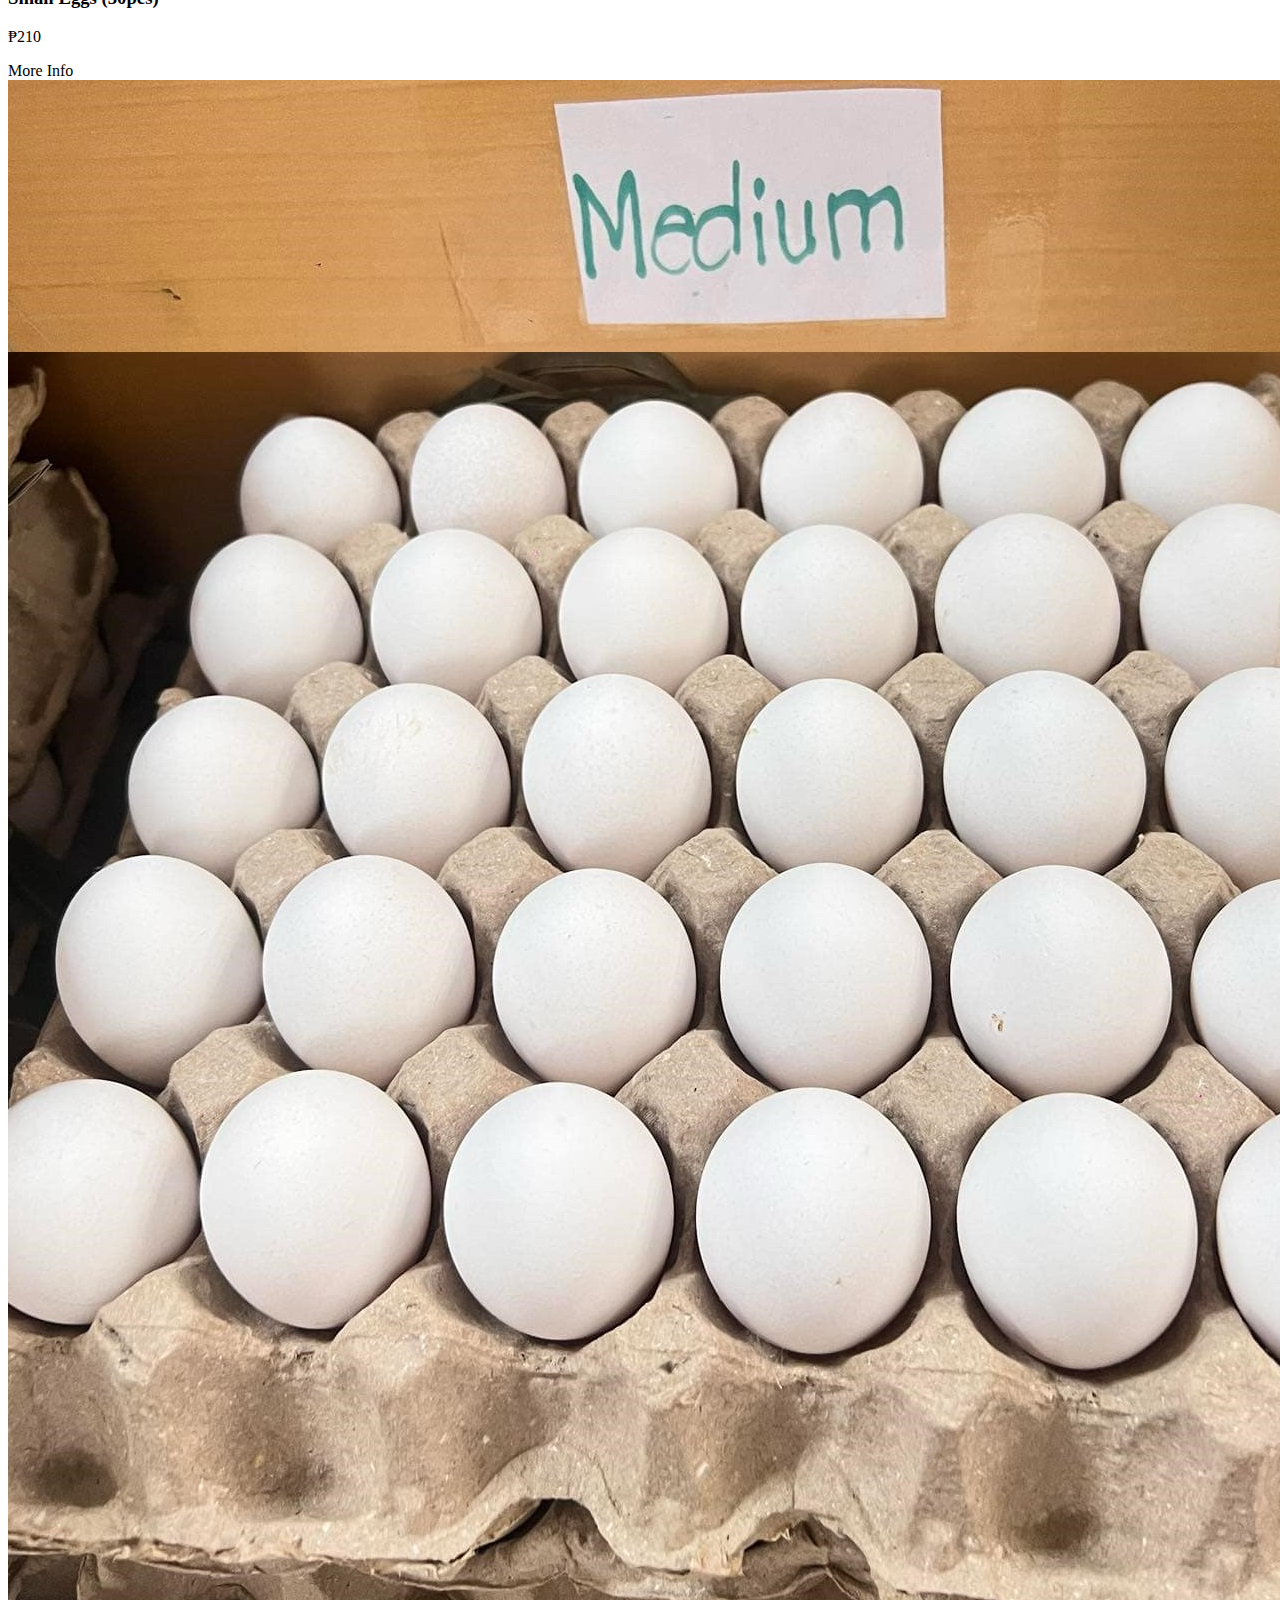
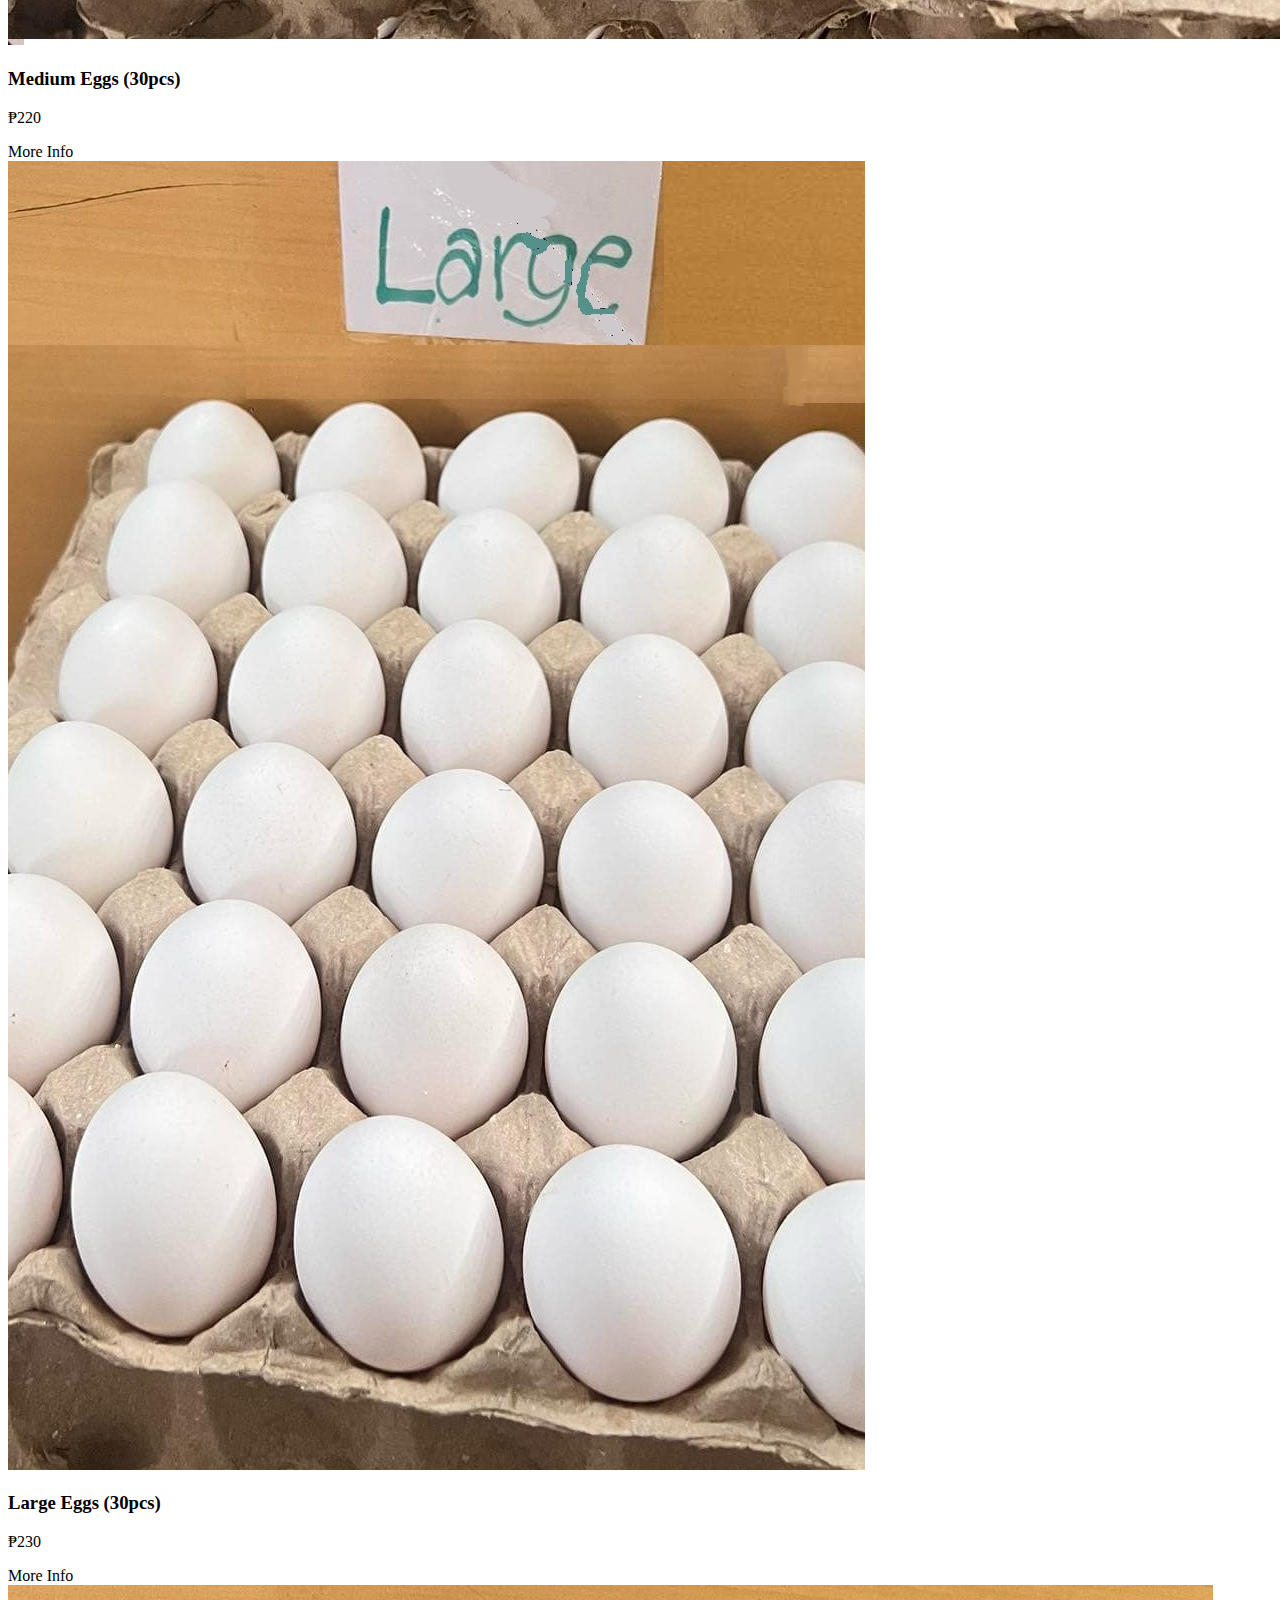
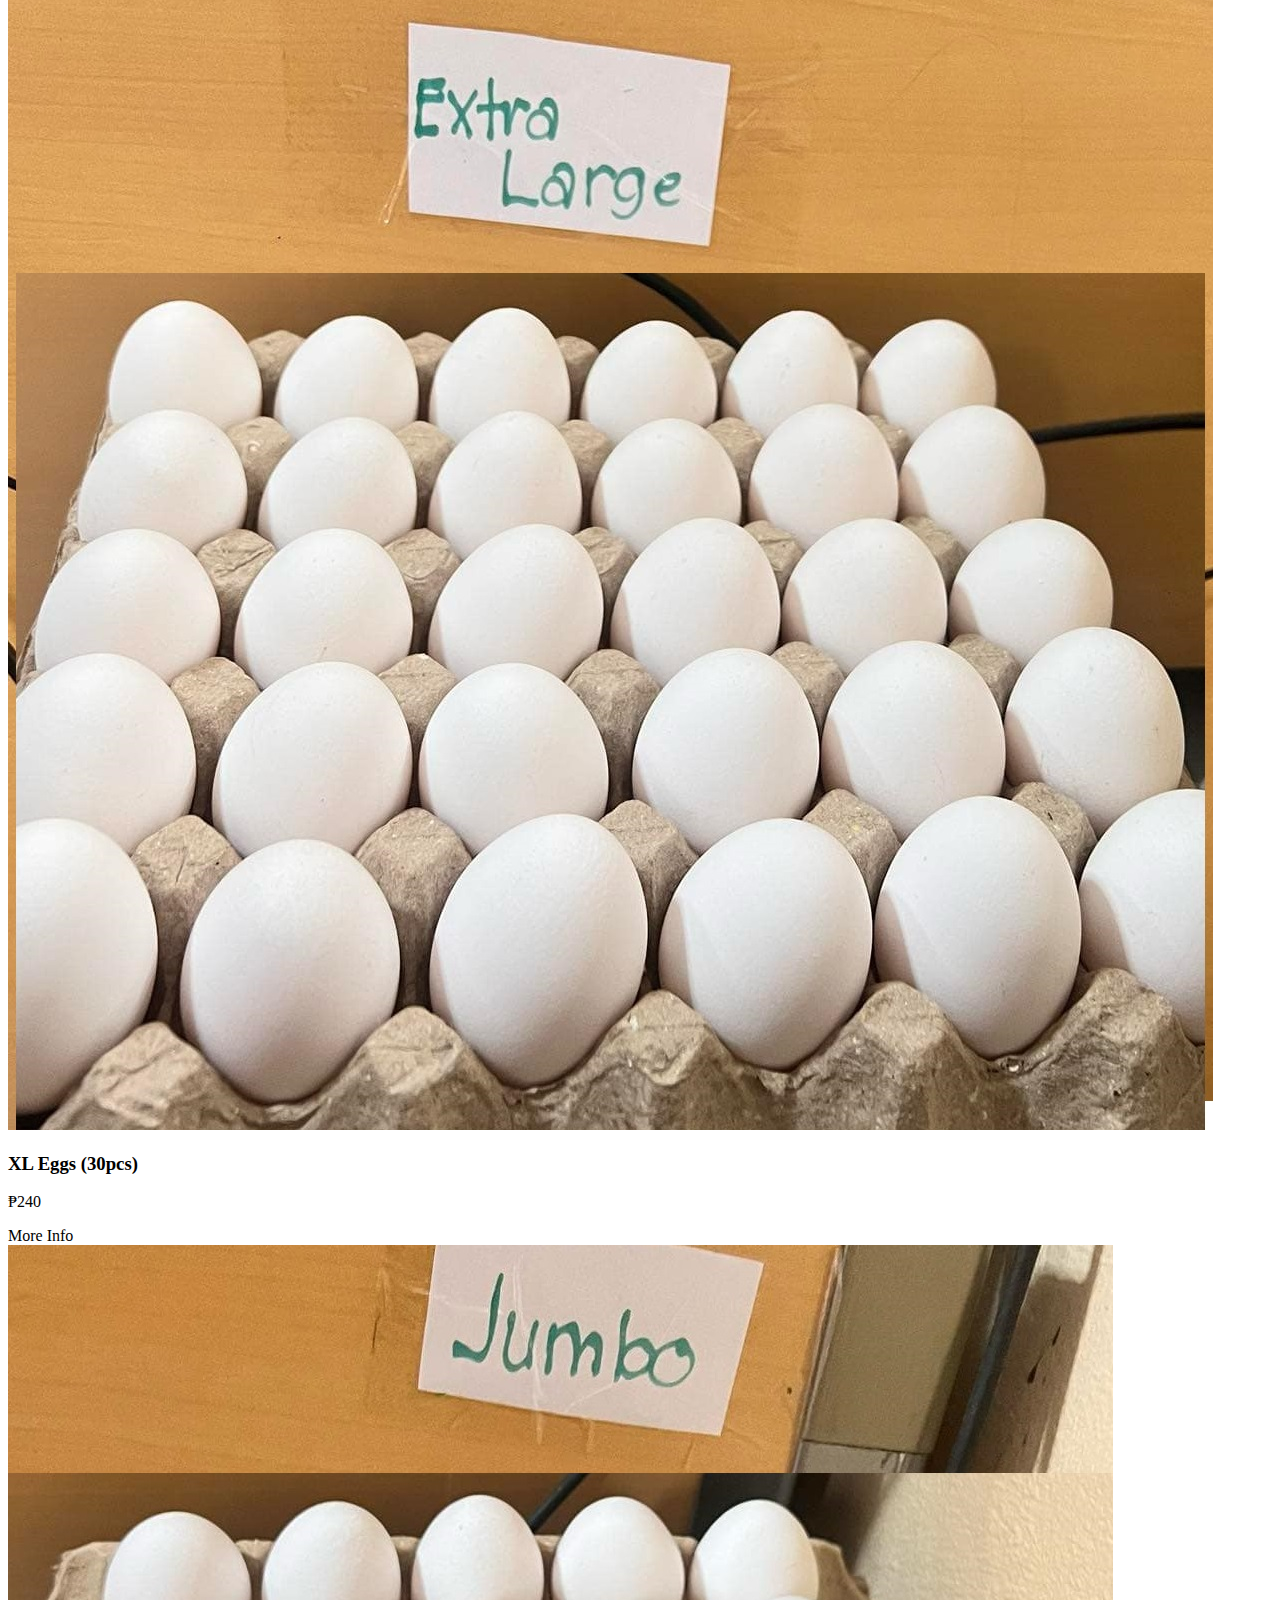
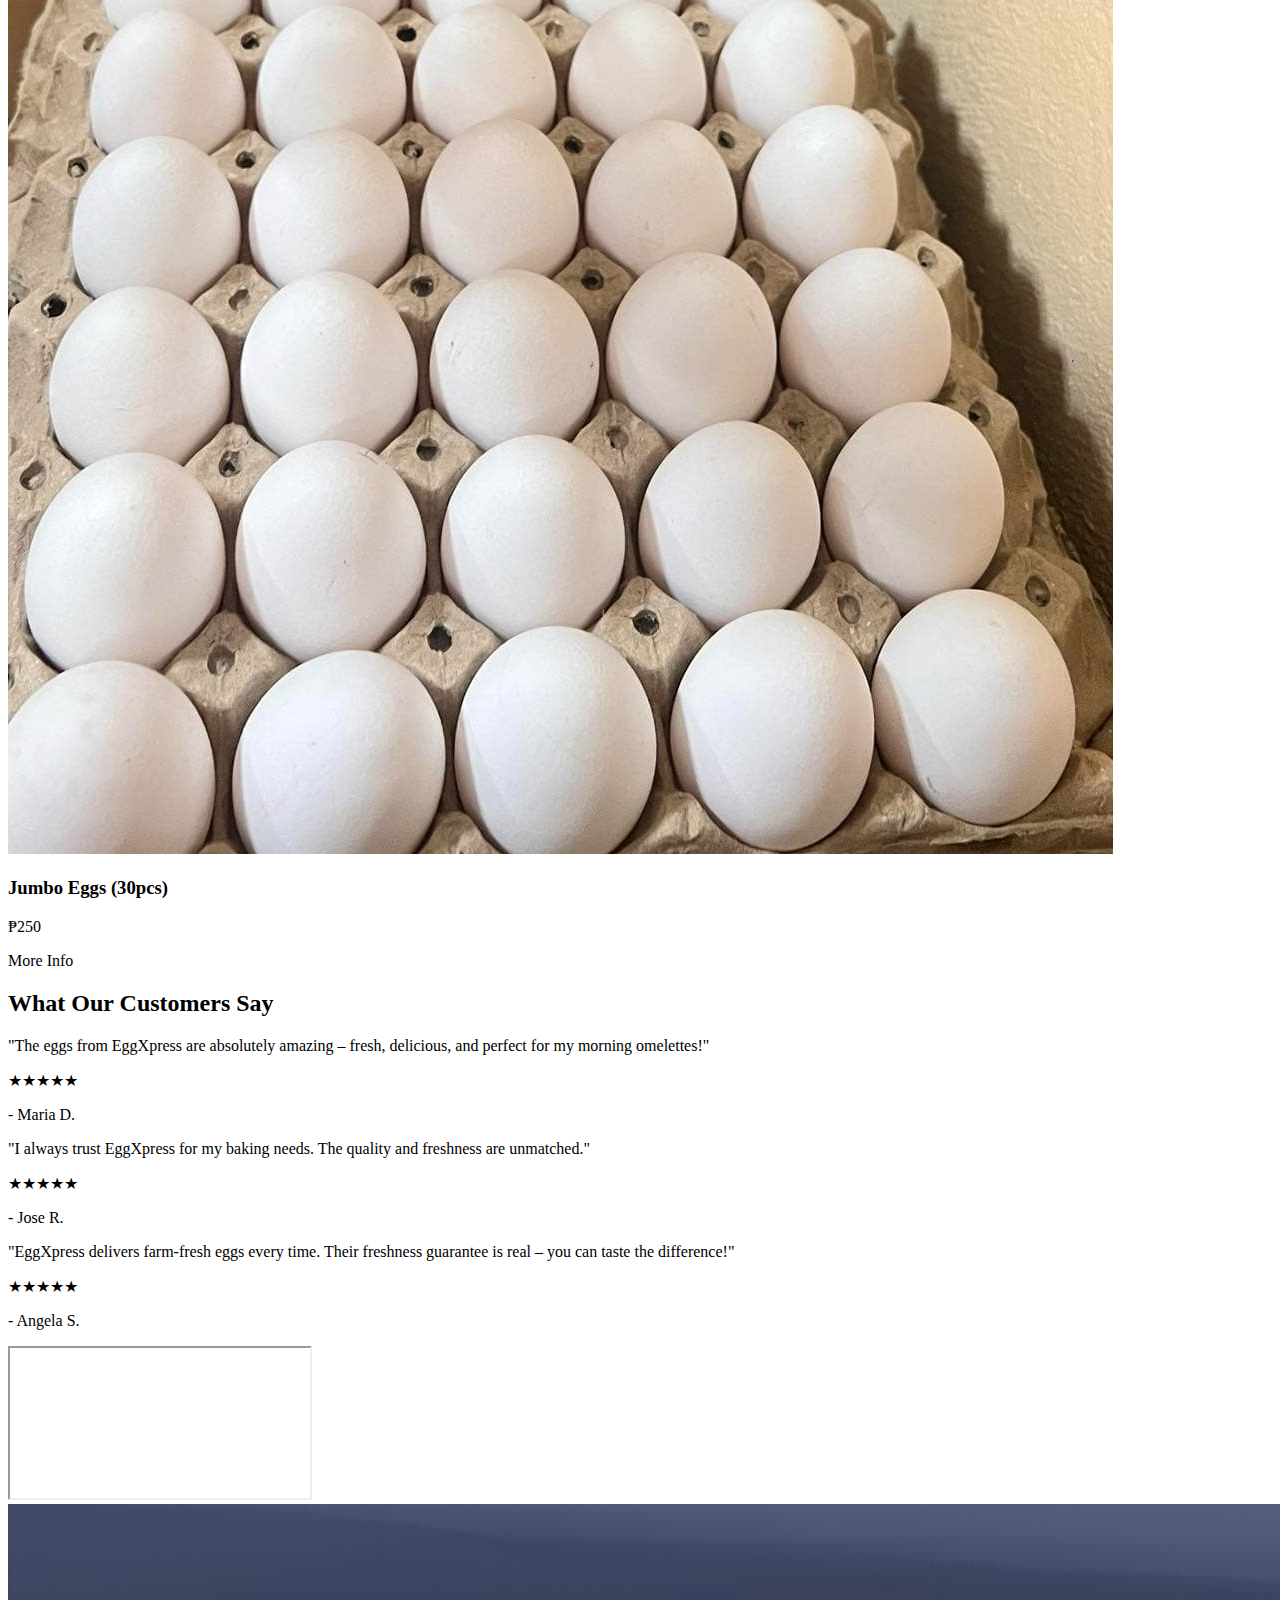
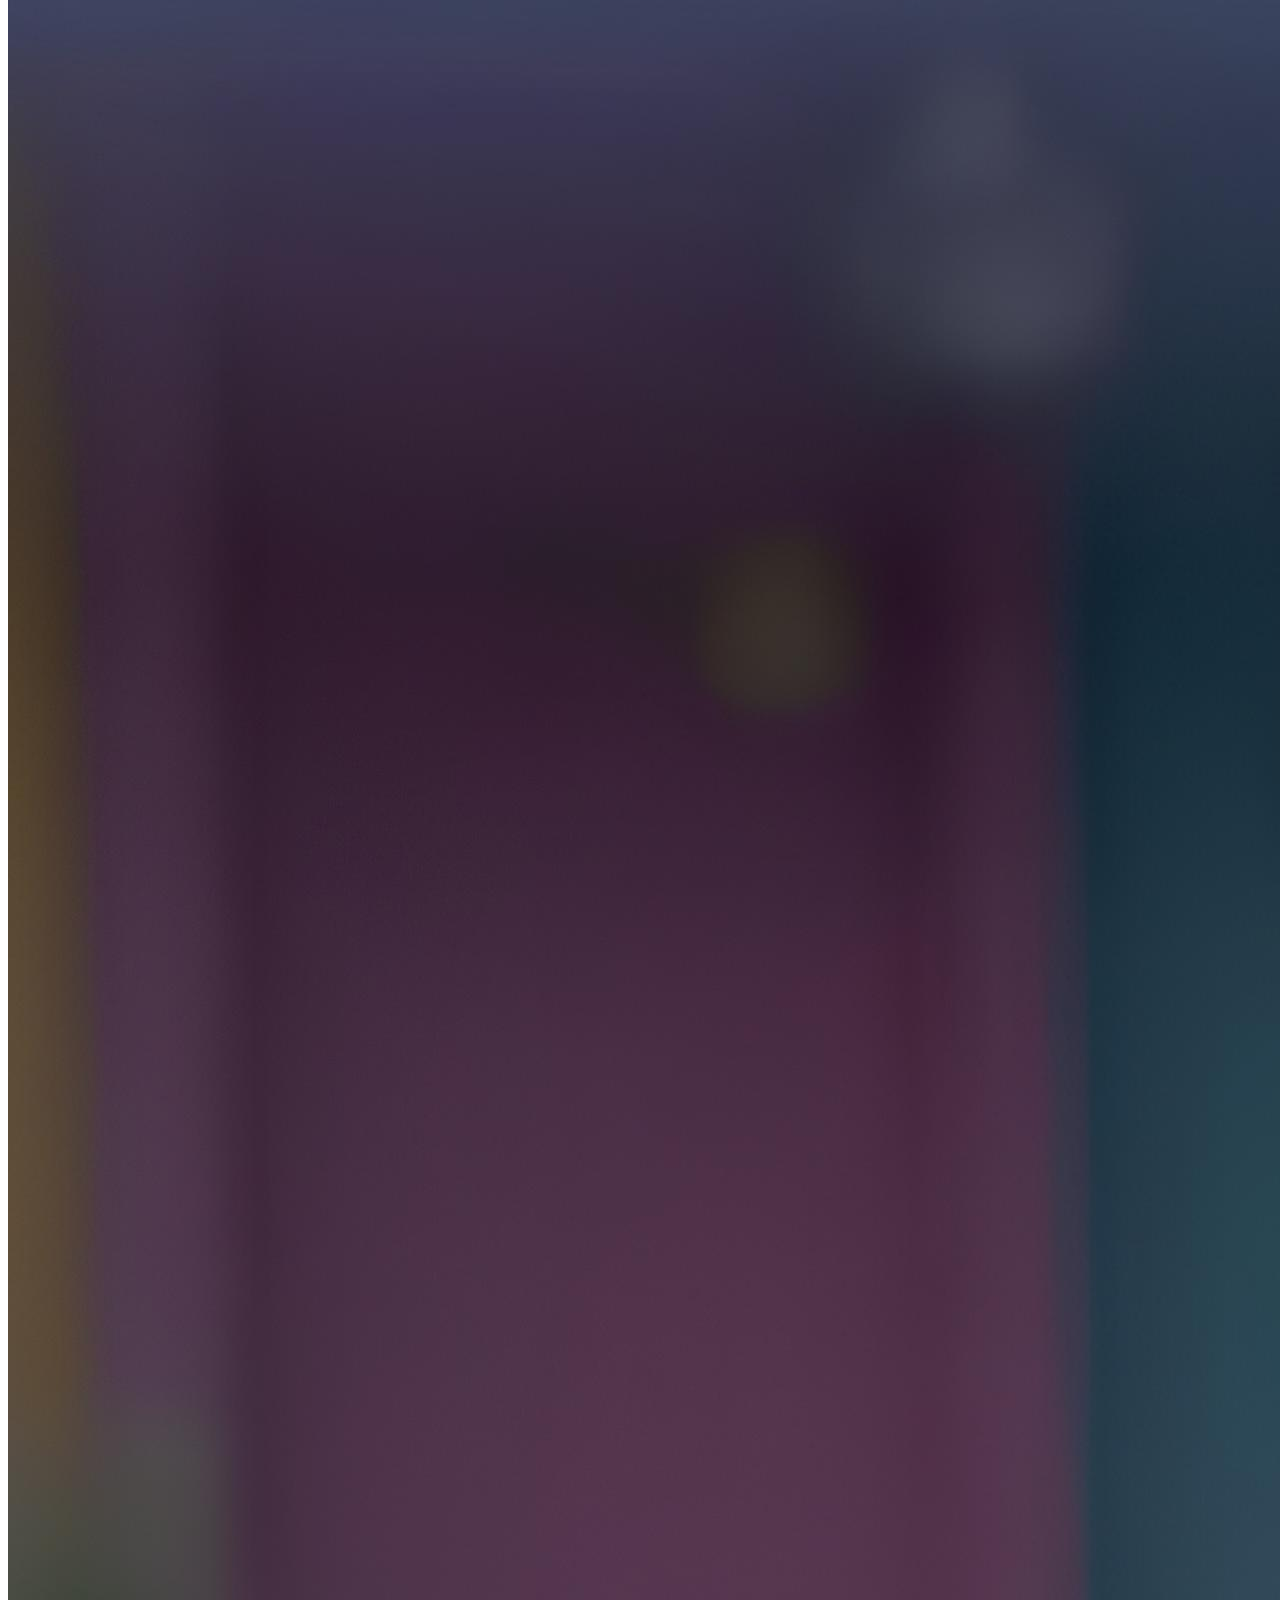
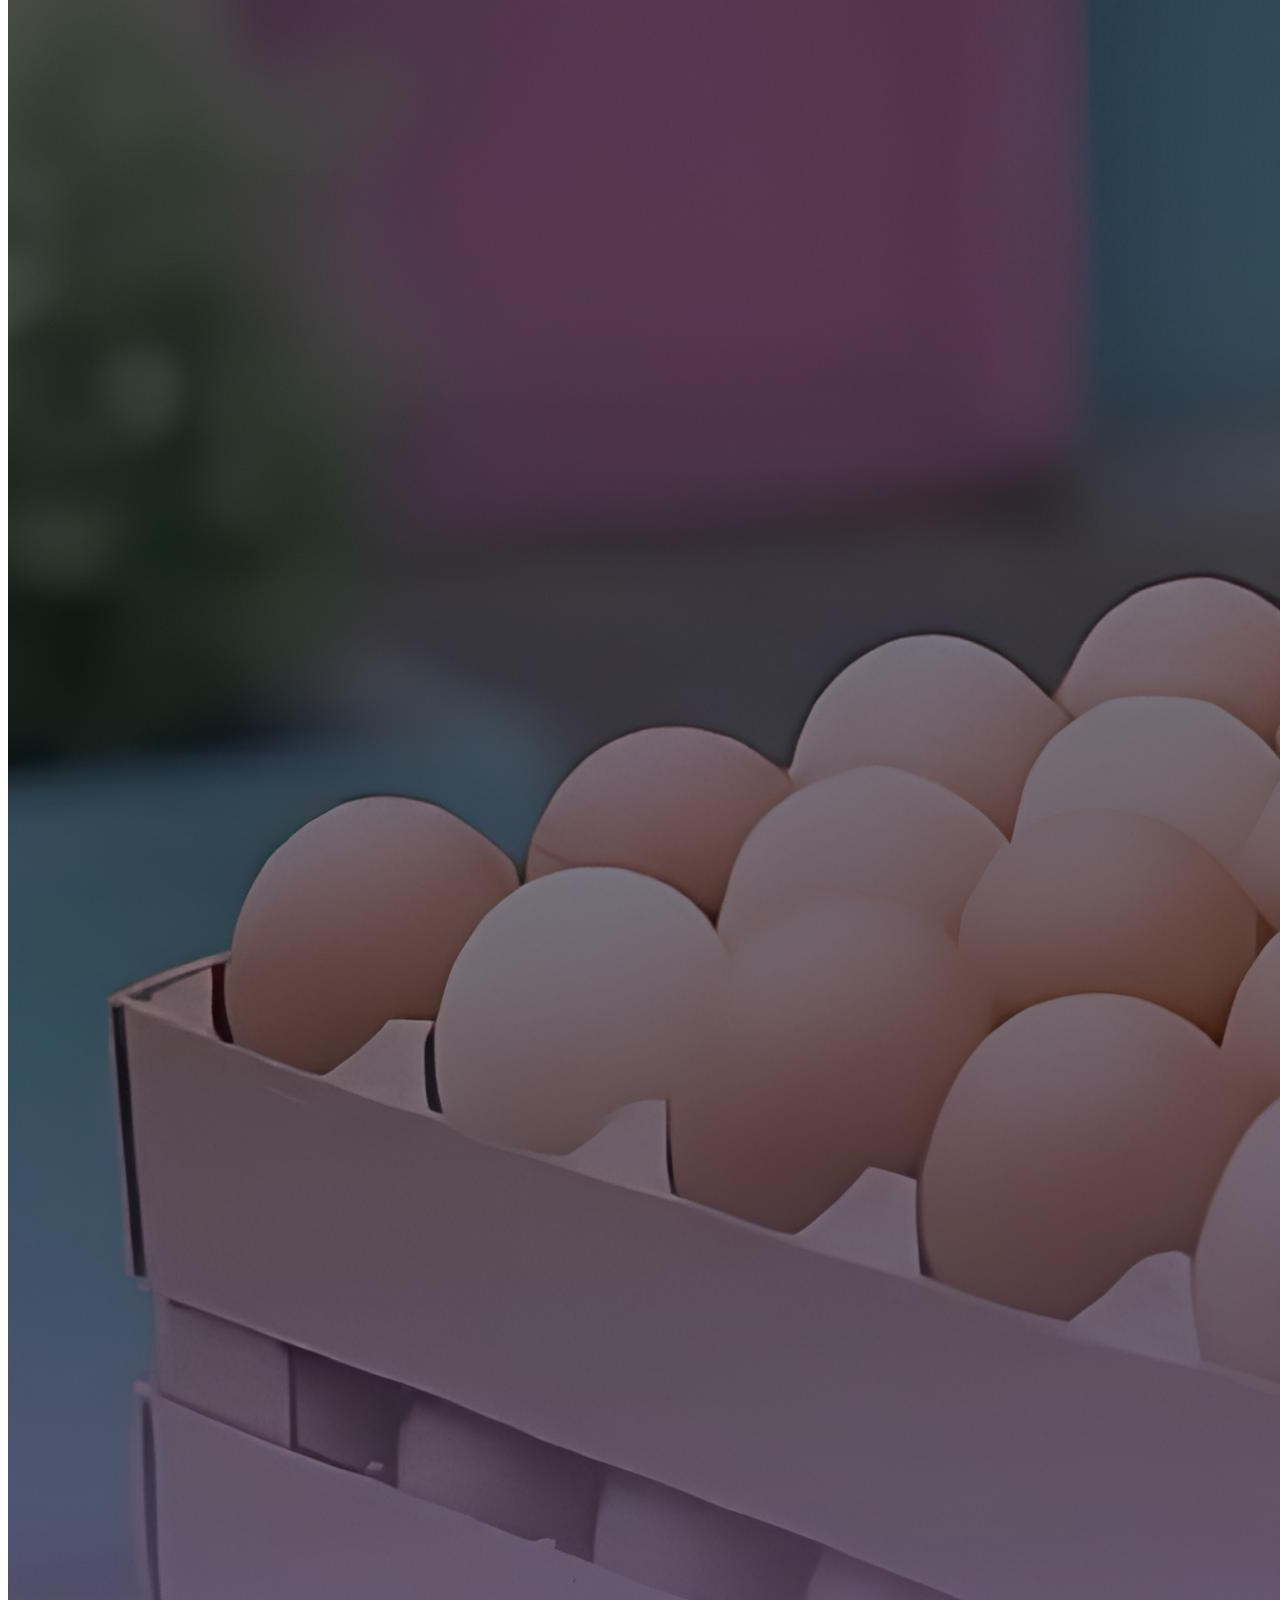
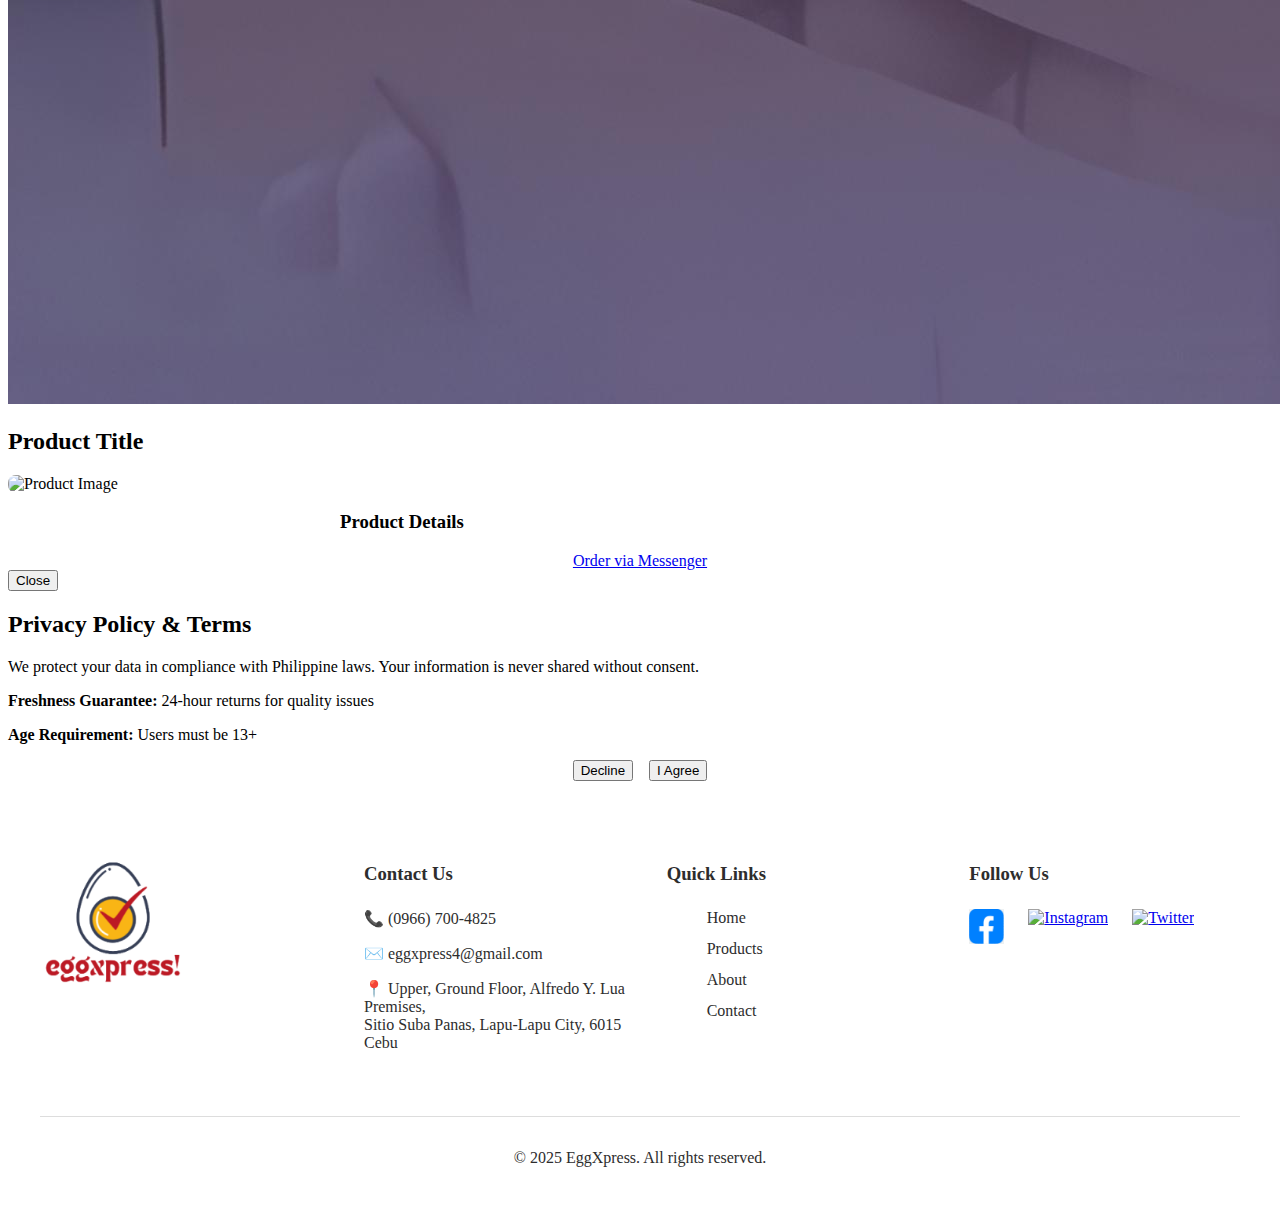
==== commit 9045df5e: "Update index.html" ====
--- a/index.html
+++ b/index.html
@@ -10,36 +10,6 @@
   <link rel="shortcut icon" href="assets/images/favicon.ico" type="image/x-icon">
   <link href="https://fonts.googleapis.com/css2?family=Montserrat:wght@400;600;700&display=swap" rel="stylesheet">
   <link rel="stylesheet" href="assets/css/style.css">
-  <style>
-    .product-modal-content {
-      display: flex;
-      flex-direction: column;
-      gap: 2rem;
-      padding: 2rem;
-    }
-    .modal-product-image {
-      width: 100%;
-      max-width: 500px;
-      border-radius: 8px;
-      margin: 0 auto;
-    }
-    .modal-product-details {
-      text-align: left;
-      max-width: 600px;
-      margin: 0 auto;
-    }
-    .modal-product-details ul {
-      list-style: disc;
-      padding-left: 1.5rem;
-      margin: 1rem 0;
-    }
-    .modal-actions {
-      display: flex;
-      gap: 1rem;
-      justify-content: center;
-      flex-wrap: wrap;
-    }
-  </style>
 </head>
 <body>
   <!-- Custom Header Component -->
@@ -58,8 +28,6 @@
   <section class="products-section" id="products">
     <h2 class="section-heading">Our Products</h2>
     <div class="product-grid">
-      <!-- Product Cards (same as before) -->
-      <!-- Small Eggs Card -->
       <div class="product-card">
         <img src="assets/images/small.jpg" alt="Small Eggs" class="product-image">
         <div class="product-info">
@@ -69,7 +37,6 @@
         </div>
       </div>
 
-      <!-- Medium Eggs Card -->
       <div class="product-card">
         <img src="assets/images/medium.jpg" alt="Medium Eggs" class="product-image">
         <div class="product-info">
@@ -79,7 +46,6 @@
         </div>
       </div>
 
-      <!-- Large Eggs Card -->
       <div class="product-card">
         <img src="assets/images/large.jpg" alt="Large Eggs" class="product-image">
         <div class="product-info">
@@ -89,7 +55,6 @@
         </div>
       </div>
 
-      <!-- XL Eggs Card -->
       <div class="product-card">
         <img src="assets/images/xl.jpg" alt="XL Eggs" class="product-image">
         <div class="product-info">
@@ -99,7 +64,6 @@
         </div>
       </div>
 
-      <!-- Jumbo Eggs Card -->
       <div class="product-card">
         <img src="assets/images/jumbo.jpg" alt="Jumbo Eggs" class="product-image">
         <div class="product-info">
@@ -139,7 +103,7 @@
       <iframe src="https://www.google.com/maps/embed?pb=!1m18!1m12!1m3!1d600.9901233769588!2d123.96652733953573!3d10.267689091462076!2m3!1f0!2f0!3f0!3m2!1i1024!2i768!4f13.1!3m3!1m2!1s0x33a99a731d65ca11%3A0xb7c2fff72b347d93!2sSITIO%20SUBA%20PANAS%20Beside%20Pacific%20grand%20villa%20and%20back%20of%20Fairchild%20Villas!5e1!3m2!1sen!2sph!4v1743296151045!5m2!1sen!2sph" allowfullscreen></iframe>
     </div>
     <div class="gallery-container">
-      <img id="gallery-image" src="assets/images/gallery1.jpg" alt="Gallery Image" class="gallery-image">
+      <img src="assets/images/gallery1.jpg" alt="Gallery Image" class="gallery-image">
     </div>
   </section>
 
@@ -154,13 +118,11 @@
           <h3>Product Details</h3>
           <ul id="modalProductDetails"></ul>
           <div class="modal-actions">
-            <a href="https://m.me/EggXpress" target="_blank" class="cta-button" style="background: var(--primary-red); color: white; padding: 0.8rem 2rem; border-radius: 25px; text-decoration: none;">Order via Messenger</a>
+            <a href="https://m.me/EggXpress" target="_blank" class="cta-button">Order via Messenger</a>
           </div>
         </div>
       </div>
-      <div class="actions">
-        <button class="btn-decline" onclick="closeProductModal()">Close</button>
-      </div>
+      <button class="btn-decline" onclick="closeProductModal()">Close</button>
     </div>
   </div>
 
@@ -171,7 +133,7 @@
       <p>We protect your data in compliance with Philippine laws. Your information is never shared without consent.</p>
       <p><strong>Freshness Guarantee:</strong> 24-hour returns for quality issues</p>
       <p><strong>Age Requirement:</strong> Users must be 13+</p>
-      <div class="actions">
+      <div class="modal-actions">
         <button class="btn-decline" onclick="declinePrivacy()">Decline</button>
         <button class="btn-agree" onclick="acceptPrivacy()">I Agree</button>
       </div>
@@ -184,7 +146,6 @@
   <!-- Scripts -->
   <script src="assets/js/components.js"></script>
   <script>
-    // Product Modal Data
     const products = {
       small: {
         title: "Small Eggs (30pcs)",
@@ -261,7 +222,6 @@
       document.getElementById('productModal').style.display = 'none';
     }
 
-    // Handle clicks outside modal
     window.onclick = function(event) {
       const modal = document.getElementById('productModal');
       if (event.target === modal) {
--- a/assets/css/style.css
+++ b/assets/css/style.css
@@ -1,125 +1,273 @@
-:root {
-  --primary-yellow: #f3bd3d;
-  --primary-red: #D40511;
-  --accent-black: #2D2D2D;
-  --pure-white: #FFFFFF;
-}
-
-/* Universal Reset */
-* {
-  margin: 0;
-  padding: 0;
-  box-sizing: border-box;
-}
-
-body {
-  font-family: 'Montserrat', sans-serif;
-  line-height: 1.6;
-  color: var(--accent-black);
-  background-color: #fdfdfd;
-}
-
-/* Hero Section */
-.hero-section {
-  background: var(--primary-yellow) center/cover no-repeat;
-  padding: 4rem 1rem;
-  text-align: center;
-}
-
-.hero-title,
-.hero-subtitle {
-  font-family: 'tan-headline';
-  font-weight: 700;
-}
-
-.hero-content {
-  max-width: 700px;
-  margin: 0 auto;
-}
-
-.hero-title {
-  font-size: 3.5rem;
-  margin-bottom: 1rem;
-  text-shadow: 1px 1px 2px rgba(0,0,0,0.2);
-}
-
-.hero-subtitle {
-  font-size: 1.4rem;
-  margin-bottom: 2rem;
-}
-
-.hero-cta {
-  background: var(--primary-red);
-  color: var(--pure-white);
-  padding: 0.8rem 2rem;
-  border-radius: 25px;
-  text-decoration: none;
-  font-weight: 600;
-  transition: background 0.3s ease;
-}
-
-.hero-cta:hover {
-  background: #b00000;
-}
-
-/* Testimonials Section */
-.testimonials-section {
-  padding: 5rem 2rem;
-  background: #fffefa;
-}
-
-.testimonials-container {
-  max-width: 1200px;
-  margin: 0 auto;
-  display: grid;
-  grid-template-columns: repeat(auto-fit, minmax(300px, 1fr));
-  gap: 2rem;
-}
-
-.testimonial-card {
-  background: var(--pure-white);
-  padding: 2rem;
-  border-radius: 12px;
-  box-shadow: 0 4px 15px rgba(0,0,0,0.1);
-  text-align: center;
-}
-
-.testimonial-text {
-  font-size: 1.1rem;
-  font-style: italic;
-  margin-bottom: 1rem;
-  color: var(--accent-black);
-}
-
-.testimonial-rating {
-  color: var(--primary-red);
-  font-size: 1.4rem;
-  margin: 1rem 0;
-}
-
-.testimonial-author {
-  font-weight: 600;
-  color: var(--accent-black);
-}
-
-/* Products Section */
-.products-section {
-  padding: 5rem 2rem;
-  background: #f9f9f9;
-}
-
-.section-heading {
-  text-align: center;
-  font-size: 2.5rem;
-  margin-bottom: 3rem;
-}
-
-.product-grid {
-  max-width: 1200px;
-  margin: 0 auto;
-  display: grid;
-  grid-template-columns: repeat(auto-fit, minmax(260px, 1fr));
-  gap: 2rem;
-}
-
-/* Rest of existing CSS remains same */
+<!DOCTYPE html>
+<html lang="en">
+<head>
+  <meta charset="UTF-8">
+  <meta name="viewport" content="width=device-width, initial-scale=1.0">
+  <title>EggXpress! - Premium Farm Fresh Eggs</title>
+  <link rel="apple-touch-icon" sizes="180x180" href="assets/images/logo-180x180.png">
+  <link rel="icon" type="image/png" sizes="32x32" href="assets/images/logo-32x32.png">
+  <link rel="icon" type="image/png" sizes="16x16" href="assets/images/logo-16x16.png">
+  <link rel="shortcut icon" href="assets/images/favicon.ico" type="image/x-icon">
+  <link href="https://fonts.googleapis.com/css2?family=Montserrat:wght@400;600;700&display=swap" rel="stylesheet">
+  <link rel="stylesheet" href="assets/css/style.css">
+  <style>
+    .product-modal-content {
+      display: flex;
+      flex-direction: column;
+      gap: 2rem;
+      padding: 2rem;
+    }
+    .modal-product-image {
+      width: 100%;
+      max-width: 500px;
+      border-radius: 8px;
+      margin: 0 auto;
+    }
+    .modal-product-details {
+      text-align: left;
+      max-width: 600px;
+      margin: 0 auto;
+    }
+    .modal-product-details ul {
+      list-style: disc;
+      padding-left: 1.5rem;
+      margin: 1rem 0;
+    }
+    .modal-actions {
+      display: flex;
+      gap: 1rem;
+      justify-content: center;
+      flex-wrap: wrap;
+    }
+  </style>
+</head>
+<body>
+  <!-- Custom Header Component -->
+  <my-header></my-header>
+
+  <!-- Hero Section -->
+  <section class="hero-section" id="home">
+    <div class="hero-content">
+      <h1 class="hero-title">Farm-Fresh Quality Eggs</h1>
+      <p class="hero-subtitle">Delivered from our Farm Straight to Your Table</p>
+      <a href="products.html" class="hero-cta">Shop Now</a>
+    </div>
+  </section>
+
+  <!-- Product Showcase Section -->
+  <section class="products-section" id="products">
+    <h2 class="section-heading">Our Products</h2>
+    <div class="product-grid">
+      <!-- Product Cards (same as before) -->
+      <!-- Small Eggs Card -->
+      <div class="product-card">
+        <img src="assets/images/small.jpg" alt="Small Eggs" class="product-image">
+        <div class="product-info">
+          <h3 class="product-title">Small Eggs (30pcs)</h3>
+          <p class="product-price">₱210</p>
+          <div class="more-info-btn" onclick="showProductModal('small')">More Info</div>
+        </div>
+      </div>
+
+      <!-- Medium Eggs Card -->
+      <div class="product-card">
+        <img src="assets/images/medium.jpg" alt="Medium Eggs" class="product-image">
+        <div class="product-info">
+          <h3 class="product-title">Medium Eggs (30pcs)</h3>
+          <p class="product-price">₱220</p>
+          <div class="more-info-btn" onclick="showProductModal('medium')">More Info</div>
+        </div>
+      </div>
+
+      <!-- Large Eggs Card -->
+      <div class="product-card">
+        <img src="assets/images/large.jpg" alt="Large Eggs" class="product-image">
+        <div class="product-info">
+          <h3 class="product-title">Large Eggs (30pcs)</h3>
+          <p class="product-price">₱230</p>
+          <div class="more-info-btn" onclick="showProductModal('large')">More Info</div>
+        </div>
+      </div>
+
+      <!-- XL Eggs Card -->
+      <div class="product-card">
+        <img src="assets/images/xl.jpg" alt="XL Eggs" class="product-image">
+        <div class="product-info">
+          <h3 class="product-title">XL Eggs (30pcs)</h3>
+          <p class="product-price">₱240</p>
+          <div class="more-info-btn" onclick="showProductModal('xl')">More Info</div>
+        </div>
+      </div>
+
+      <!-- Jumbo Eggs Card -->
+      <div class="product-card">
+        <img src="assets/images/jumbo.jpg" alt="Jumbo Eggs" class="product-image">
+        <div class="product-info">
+          <h3 class="product-title">Jumbo Eggs (30pcs)</h3>
+          <p class="product-price">₱250</p>
+          <div class="more-info-btn" onclick="showProductModal('jumbo')">More Info</div>
+        </div>
+      </div>
+    </div>
+  </section>
+
+  <!-- Testimonials Section -->
+  <section class="testimonials-section">
+    <h2 class="section-heading">What Our Customers Say</h2>
+    <div class="testimonials-container">
+      <div class="testimonial-card">
+        <p class="testimonial-text">"The eggs from EggXpress are absolutely amazing – fresh, delicious, and perfect for my morning omelettes!"</p>
+        <div class="testimonial-rating">★★★★★</div>
+        <p class="testimonial-author">- Maria D.</p>
+      </div>
+      <div class="testimonial-card">
+        <p class="testimonial-text">"I always trust EggXpress for my baking needs. The quality and freshness are unmatched."</p>
+        <div class="testimonial-rating">★★★★★</div>
+        <p class="testimonial-author">- Jose R.</p>
+      </div>
+      <div class="testimonial-card">
+        <p class="testimonial-text">"EggXpress delivers farm-fresh eggs every time. Their freshness guarantee is real – you can taste the difference!"</p>
+        <div class="testimonial-rating">★★★★★</div>
+        <p class="testimonial-author">- Angela S.</p>
+      </div>
+    </div>
+  </section>
+
+  <!-- Map & Gallery Section -->
+  <section class="side-by-side">
+    <div class="map-container">
+      <iframe src="https://www.google.com/maps/embed?pb=!1m18!1m12!1m3!1d600.9901233769588!2d123.96652733953573!3d10.267689091462076!2m3!1f0!2f0!3f0!3m2!1i1024!2i768!4f13.1!3m3!1m2!1s0x33a99a731d65ca11%3A0xb7c2fff72b347d93!2sSITIO%20SUBA%20PANAS%20Beside%20Pacific%20grand%20villa%20and%20back%20of%20Fairchild%20Villas!5e1!3m2!1sen!2sph!4v1743296151045!5m2!1sen!2sph" allowfullscreen></iframe>
+    </div>
+    <div class="gallery-container">
+      <img id="gallery-image" src="assets/images/gallery1.jpg" alt="Gallery Image" class="gallery-image">
+    </div>
+  </section>
+
+  <!-- Product Info Modal -->
+  <div id="productModal" class="modal-overlay">
+    <div class="modal">
+      <div class="product-modal-content">
+        <h2 id="modalProductTitle">Product Title</h2>
+        <img id="modalProductImage" class="modal-product-image" src="" alt="Product Image">
+        <div class="modal-product-details">
+          <p class="price" id="modalProductPrice"></p>
+          <h3>Product Details</h3>
+          <ul id="modalProductDetails"></ul>
+          <div class="modal-actions">
+            <a href="https://m.me/EggXpress" target="_blank" class="cta-button" style="background: var(--primary-red); color: white; padding: 0.8rem 2rem; border-radius: 25px; text-decoration: none;">Order via Messenger</a>
+          </div>
+        </div>
+      </div>
+      <div class="actions">
+        <button class="btn-decline" onclick="closeProductModal()">Close</button>
+      </div>
+    </div>
+  </div>
+
+  <!-- Privacy Modal -->
+  <div id="privacyModal" class="modal-overlay">
+    <div class="modal">
+      <h2>Privacy Policy &amp; Terms</h2>
+      <p>We protect your data in compliance with Philippine laws. Your information is never shared without consent.</p>
+      <p><strong>Freshness Guarantee:</strong> 24-hour returns for quality issues</p>
+      <p><strong>Age Requirement:</strong> Users must be 13+</p>
+      <div class="actions">
+        <button class="btn-decline" onclick="declinePrivacy()">Decline</button>
+        <button class="btn-agree" onclick="acceptPrivacy()">I Agree</button>
+      </div>
+    </div>
+  </div>
+
+  <!-- Custom Footer Component -->
+  <my-footer></my-footer>
+
+  <!-- Scripts -->
+  <script src="assets/js/components.js"></script>
+  <script>
+    // Product Modal Data
+    const products = {
+      small: {
+        title: "Small Eggs (30pcs)",
+        price: "₱210",
+        image: "assets/images/small.jpg",
+        details: [
+          "Weight: 45-50g per egg",
+          "Perfect for baking and everyday use",
+          "Freshly laid and refrigerated",
+          "30 eggs per tray"
+        ]
+      },
+      medium: {
+        title: "Medium Eggs (30pcs)",
+        price: "₱220",
+        image: "assets/images/medium.jpg",
+        details: [
+          "Weight: 50-55g per egg",
+          "Ideal for most recipes",
+          "Farm fresh and natural",
+          "30 eggs per tray"
+        ]
+      },
+      large: {
+        title: "Large Eggs (30pcs)",
+        price: "₱230",
+        image: "assets/images/large.jpg",
+        details: [
+          "Weight: 55-60g per egg",
+          "Great for cooking and baking",
+          "Free-range hens",
+          "30 eggs per tray"
+        ]
+      },
+      xl: {
+        title: "XL Eggs (30pcs)",
+        price: "₱240",
+        image: "assets/images/xl.jpg",
+        details: [
+          "Weight: 60-65g per egg",
+          "Premium recipes quality",
+          "Richer flavor and texture",
+          "30 eggs per tray"
+        ]
+      },
+      jumbo: {
+        title: "Jumbo Eggs (30pcs)",
+        price: "₱250",
+        image: "assets/images/jumbo.jpg",
+        details: [
+          "Weight: 65-70g per egg",
+          "Top quality selection",
+          "Exceptionally fresh",
+          "30 eggs per tray"
+        ]
+      }
+    };
+
+    function showProductModal(type) {
+      const product = products[type];
+      const modal = document.getElementById('productModal');
+      
+      document.getElementById('modalProductTitle').textContent = product.title;
+      document.getElementById('modalProductPrice').textContent = product.price;
+      document.getElementById('modalProductImage').src = product.image;
+      
+      const detailsList = document.getElementById('modalProductDetails');
+      detailsList.innerHTML = product.details.map(d => `<li>${d}</li>`).join('');
+      
+      modal.style.display = 'flex';
+    }
+
+    function closeProductModal() {
+      document.getElementById('productModal').style.display = 'none';
+    }
+
+    // Handle clicks outside modal
+    window.onclick = function(event) {
+      const modal = document.getElementById('productModal');
+      if (event.target === modal) {
+        closeProductModal();
+      }
+    };
+  </script>
+</body>
+</html>
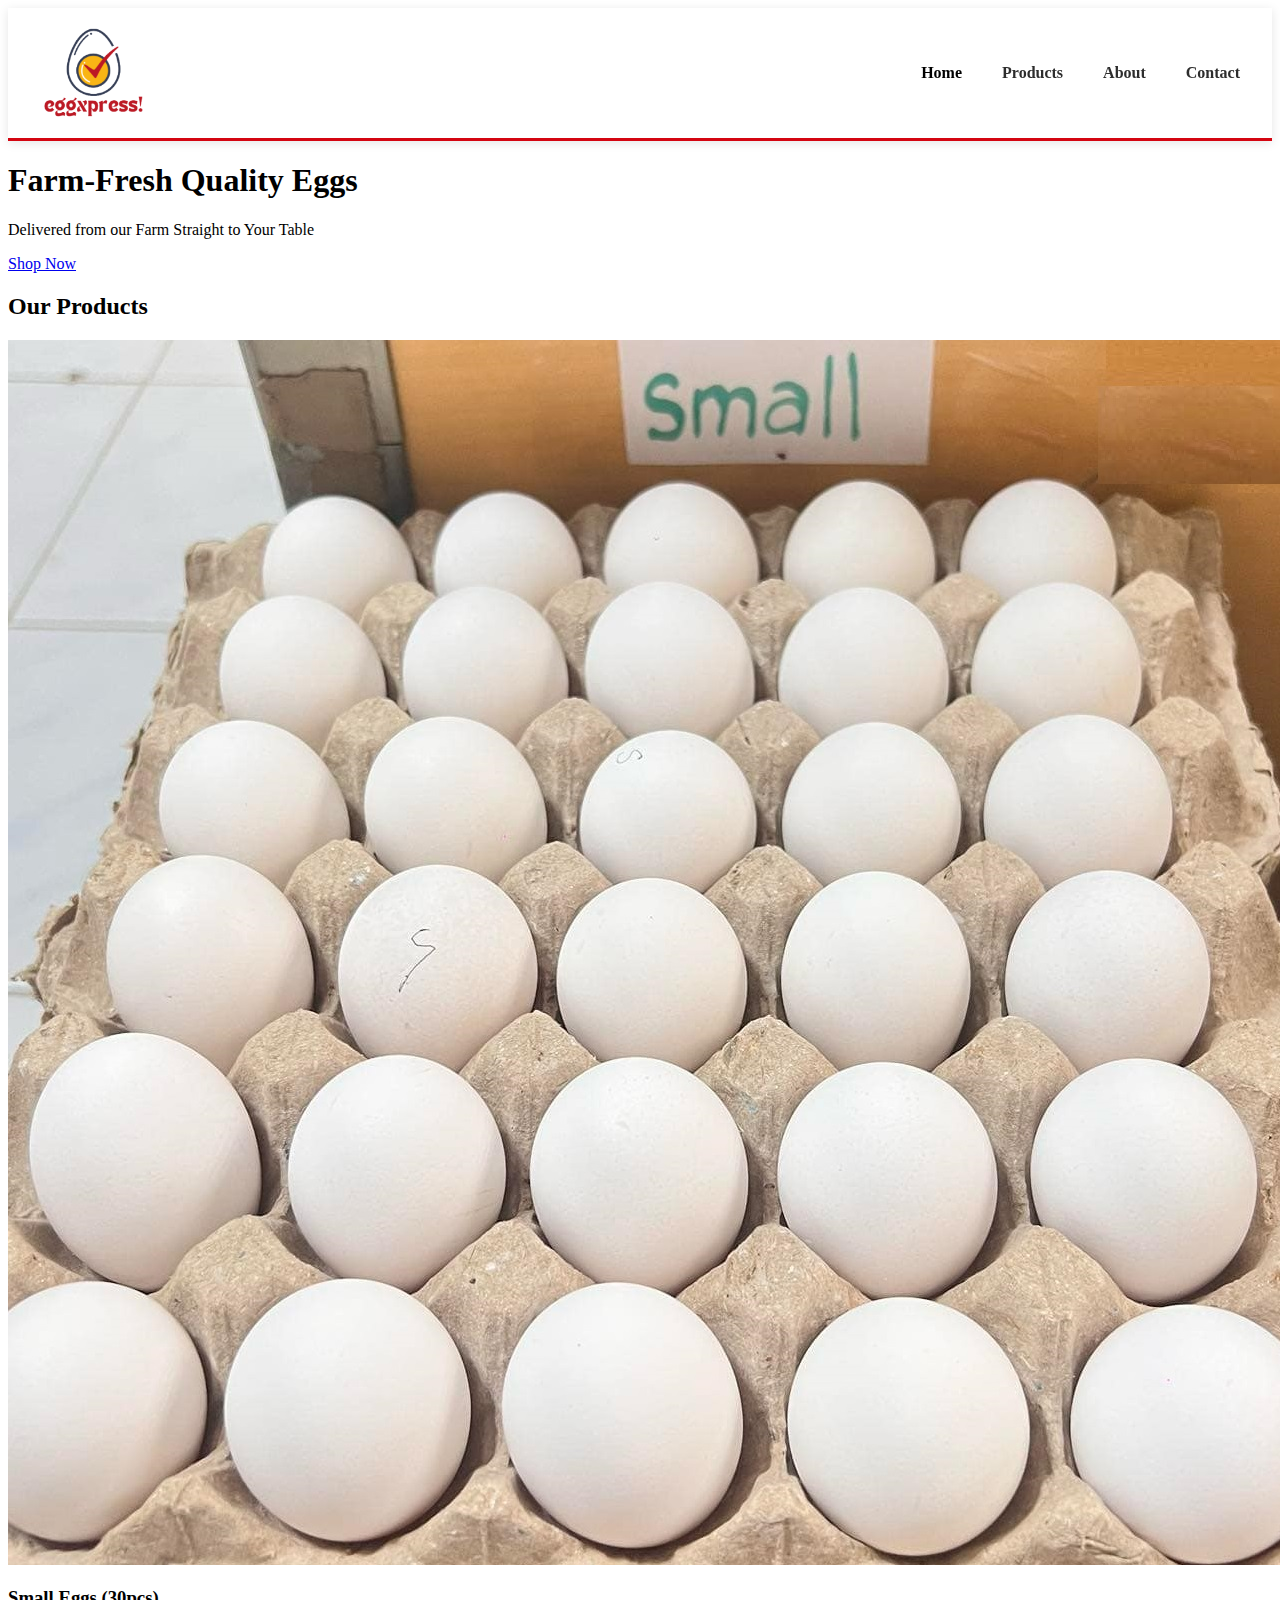
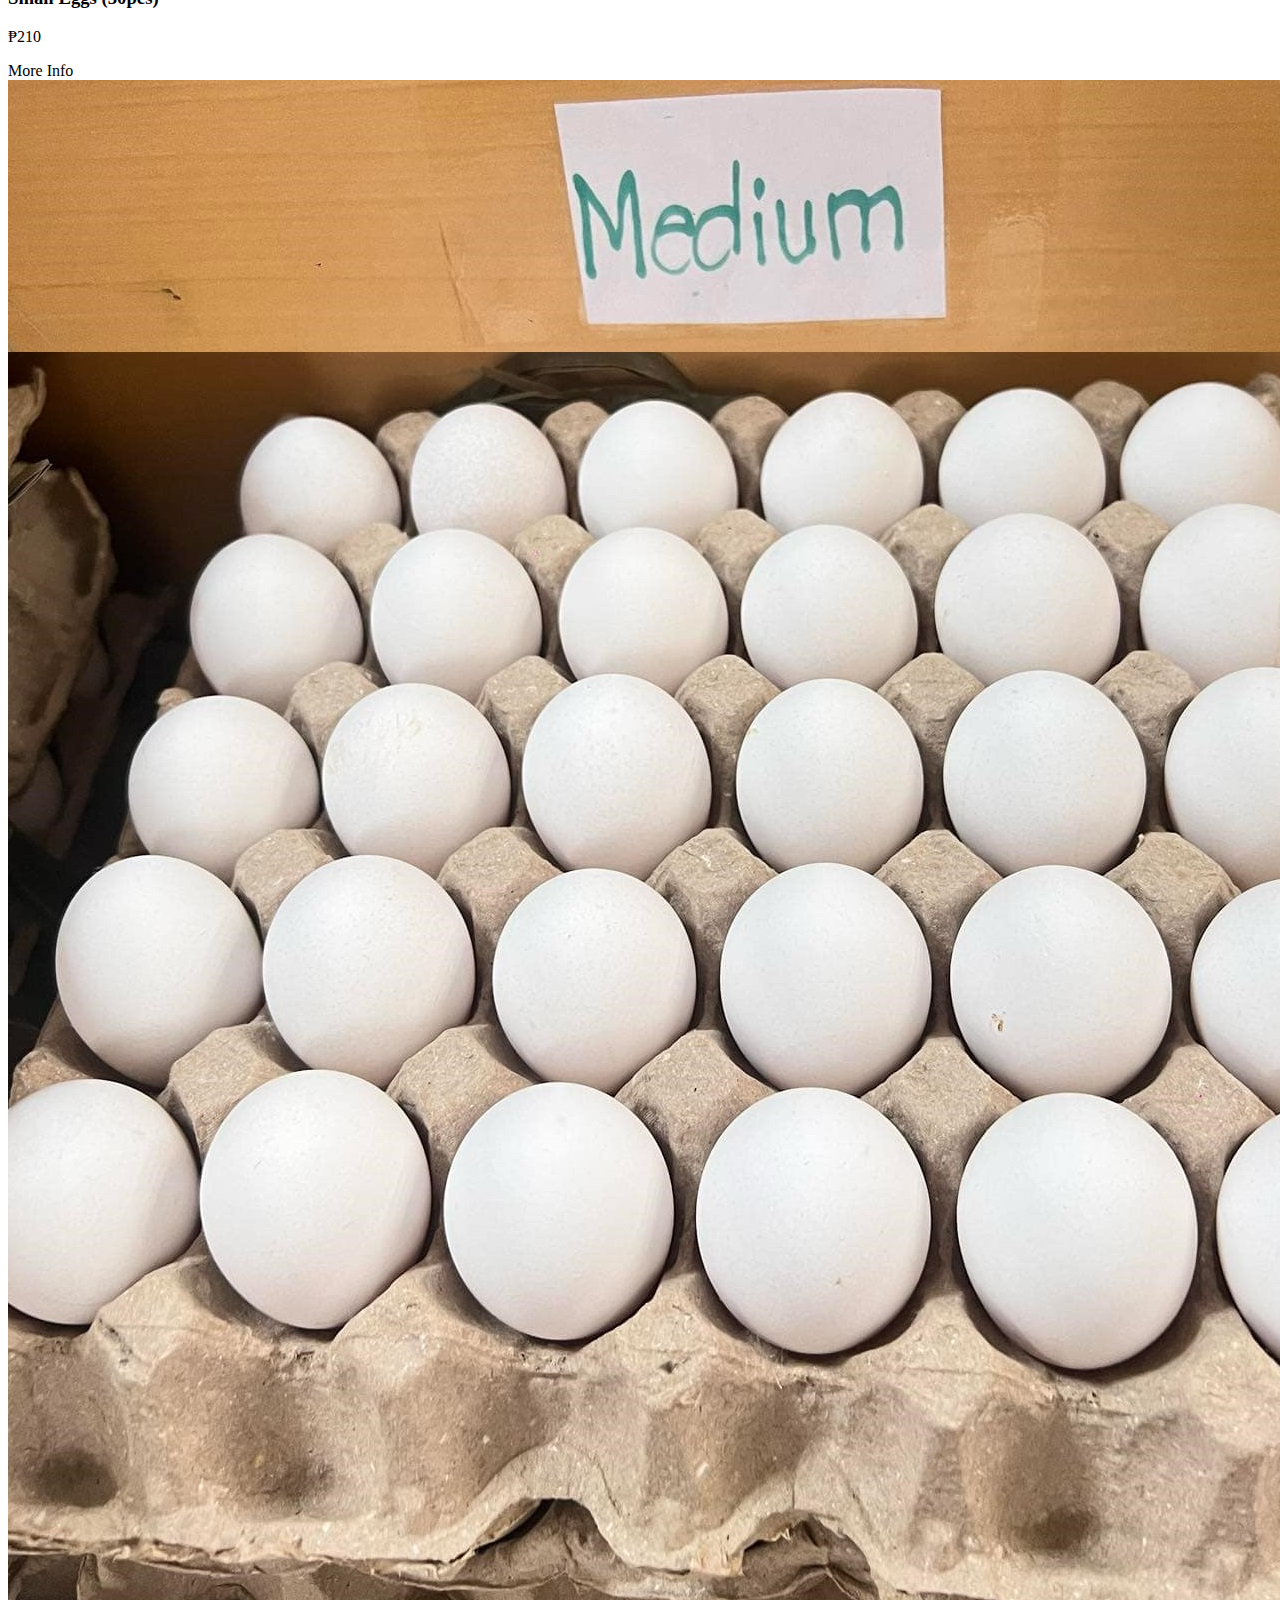
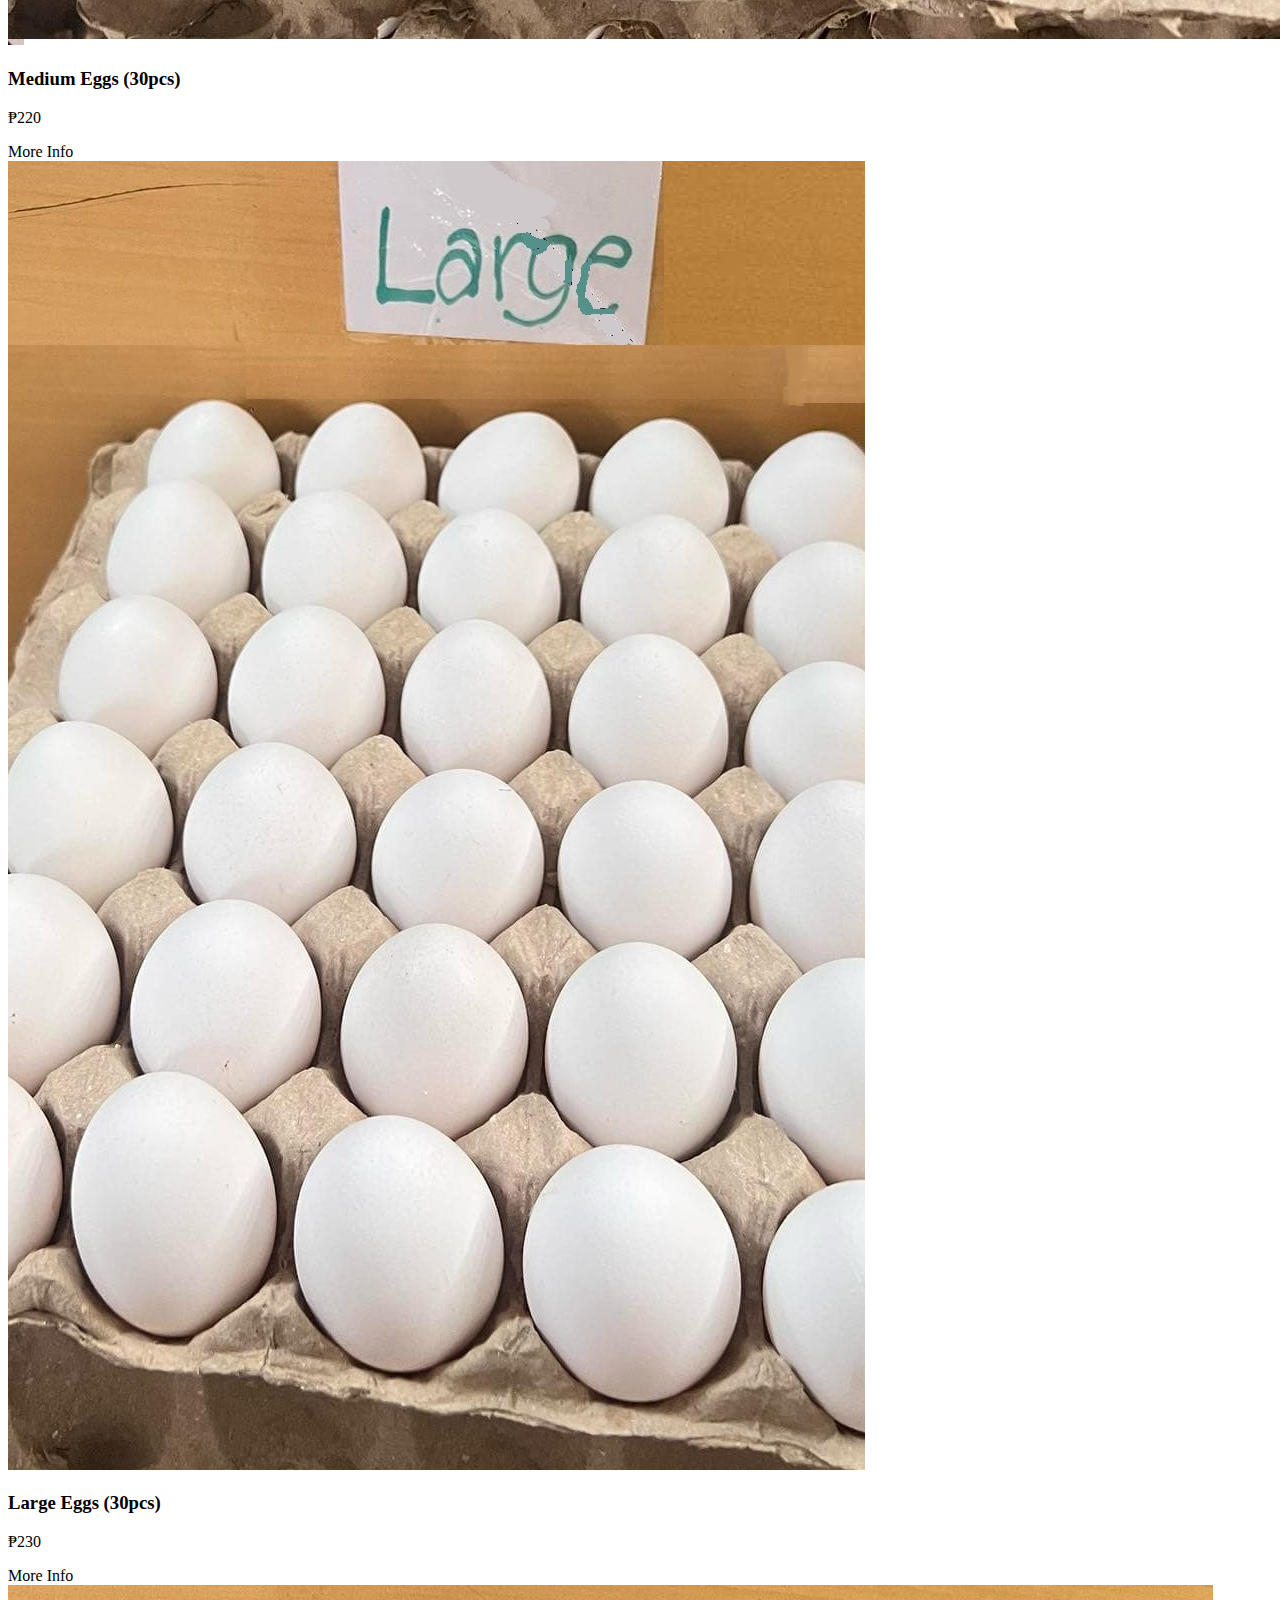
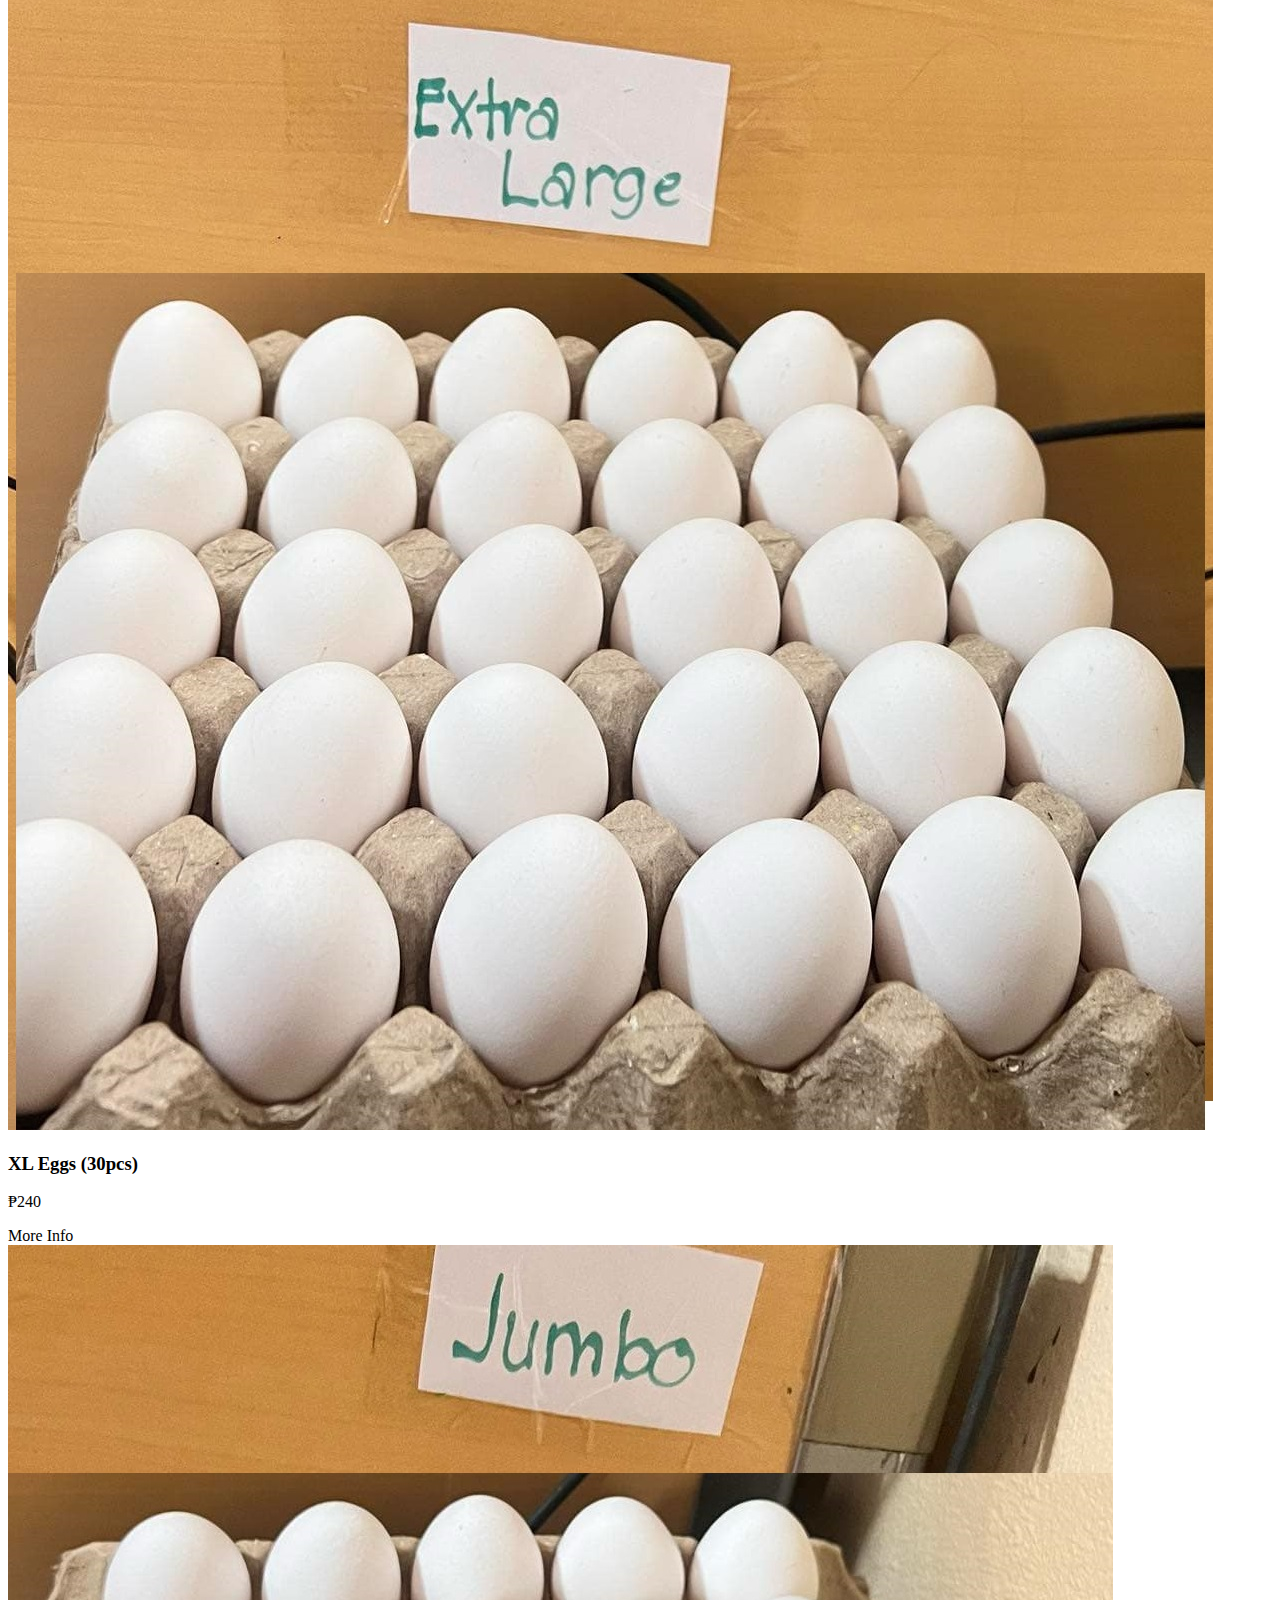
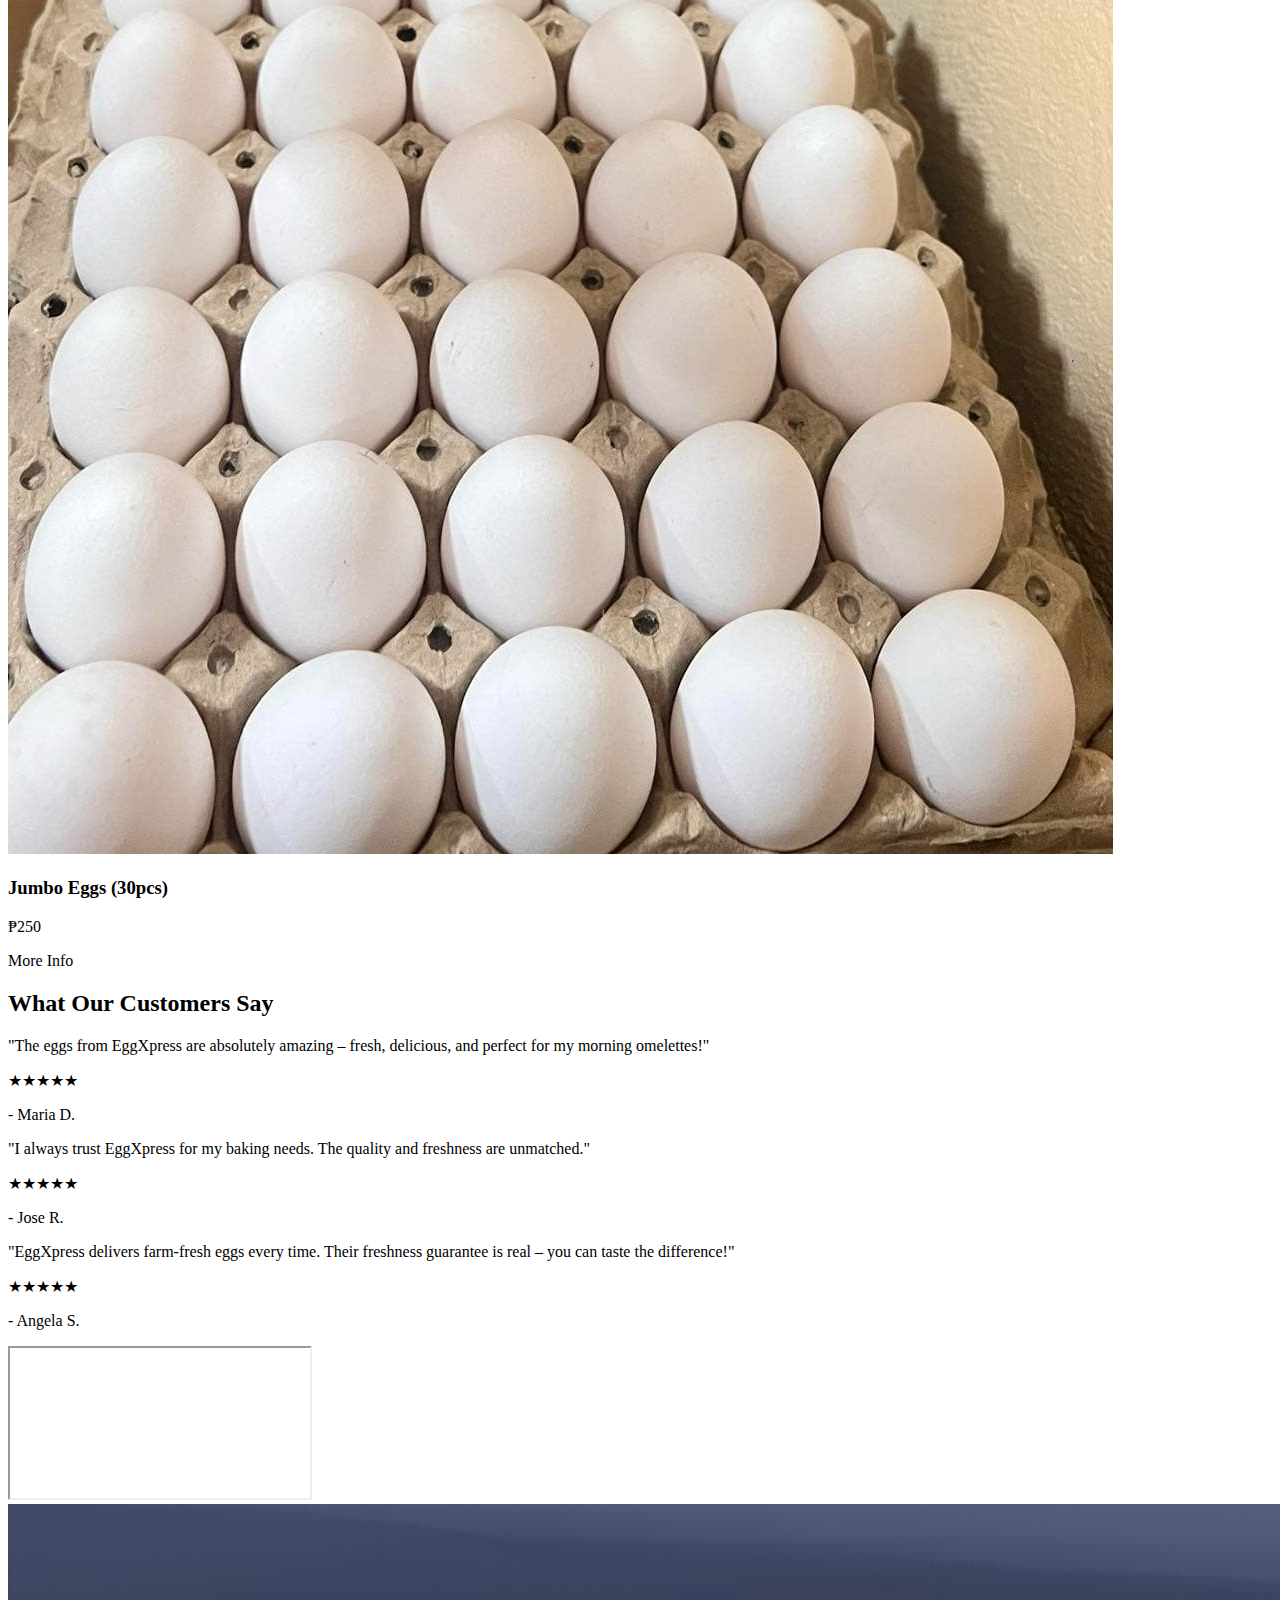
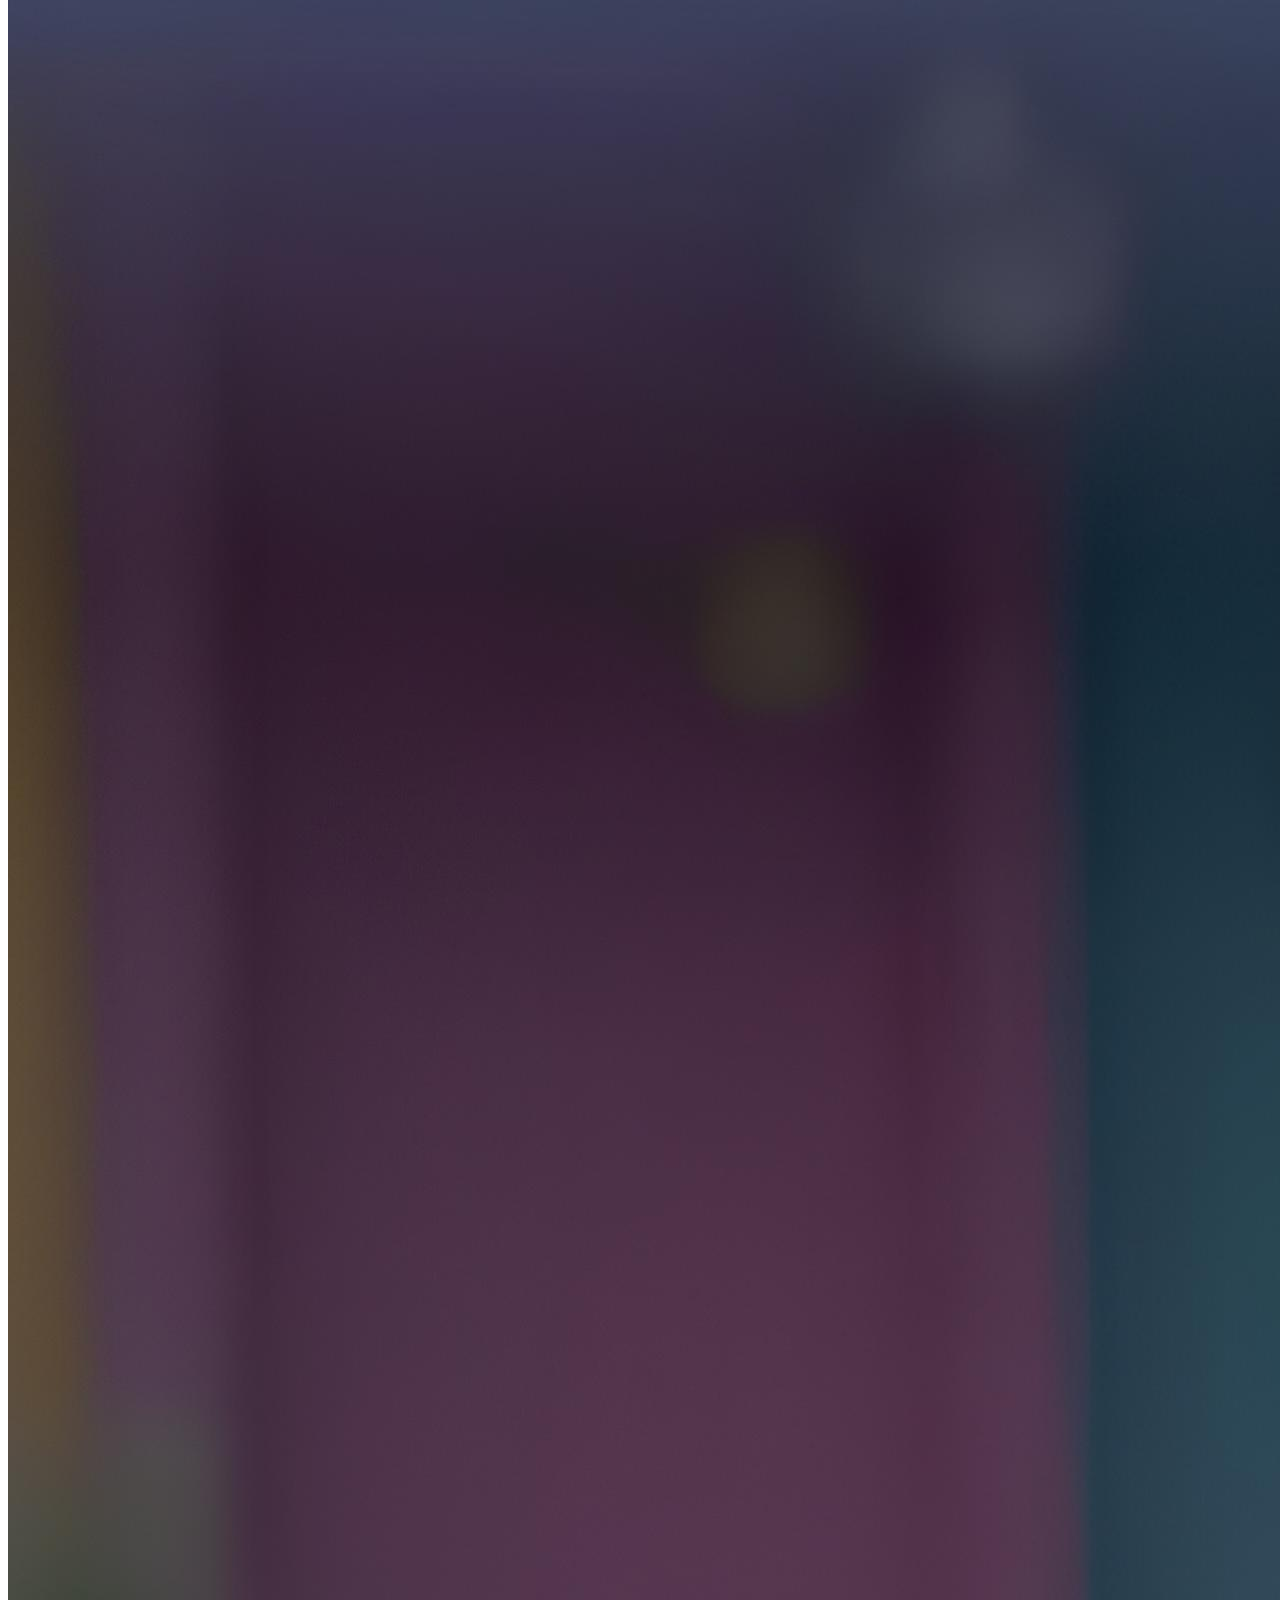
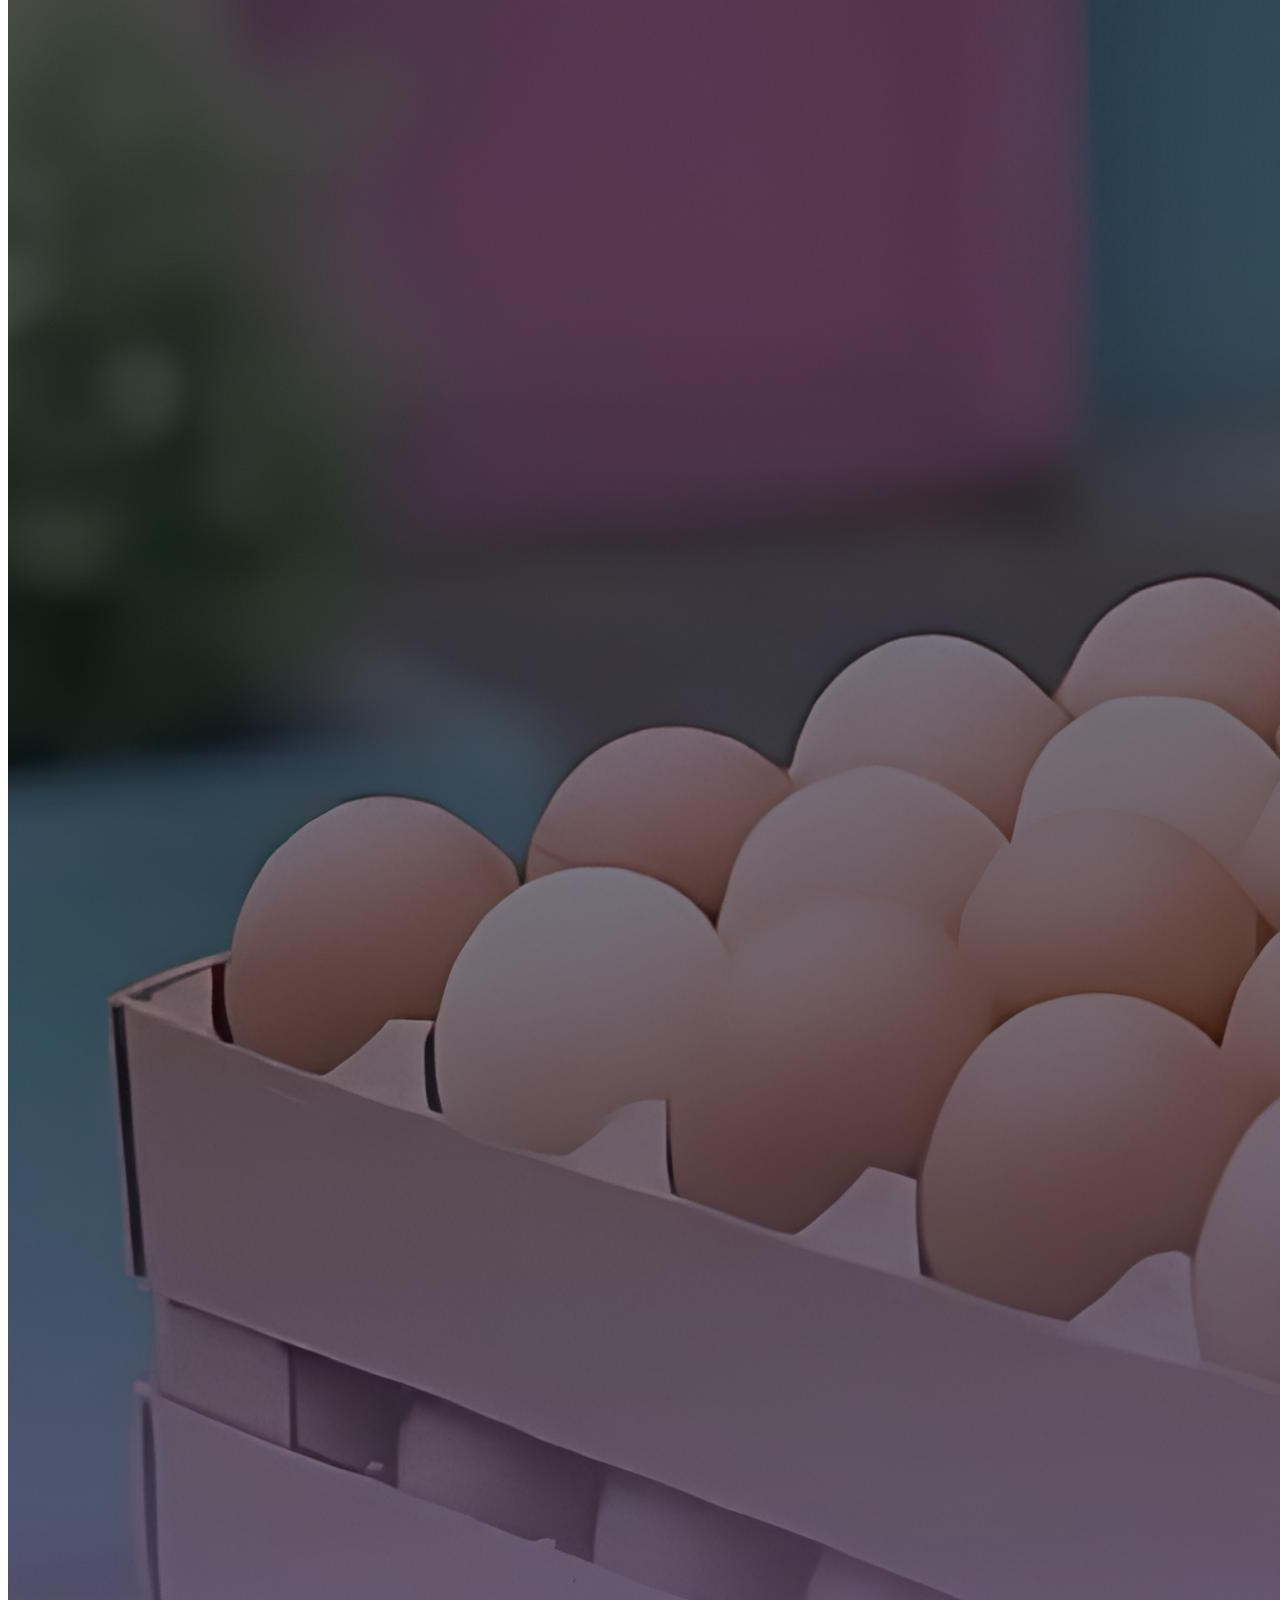
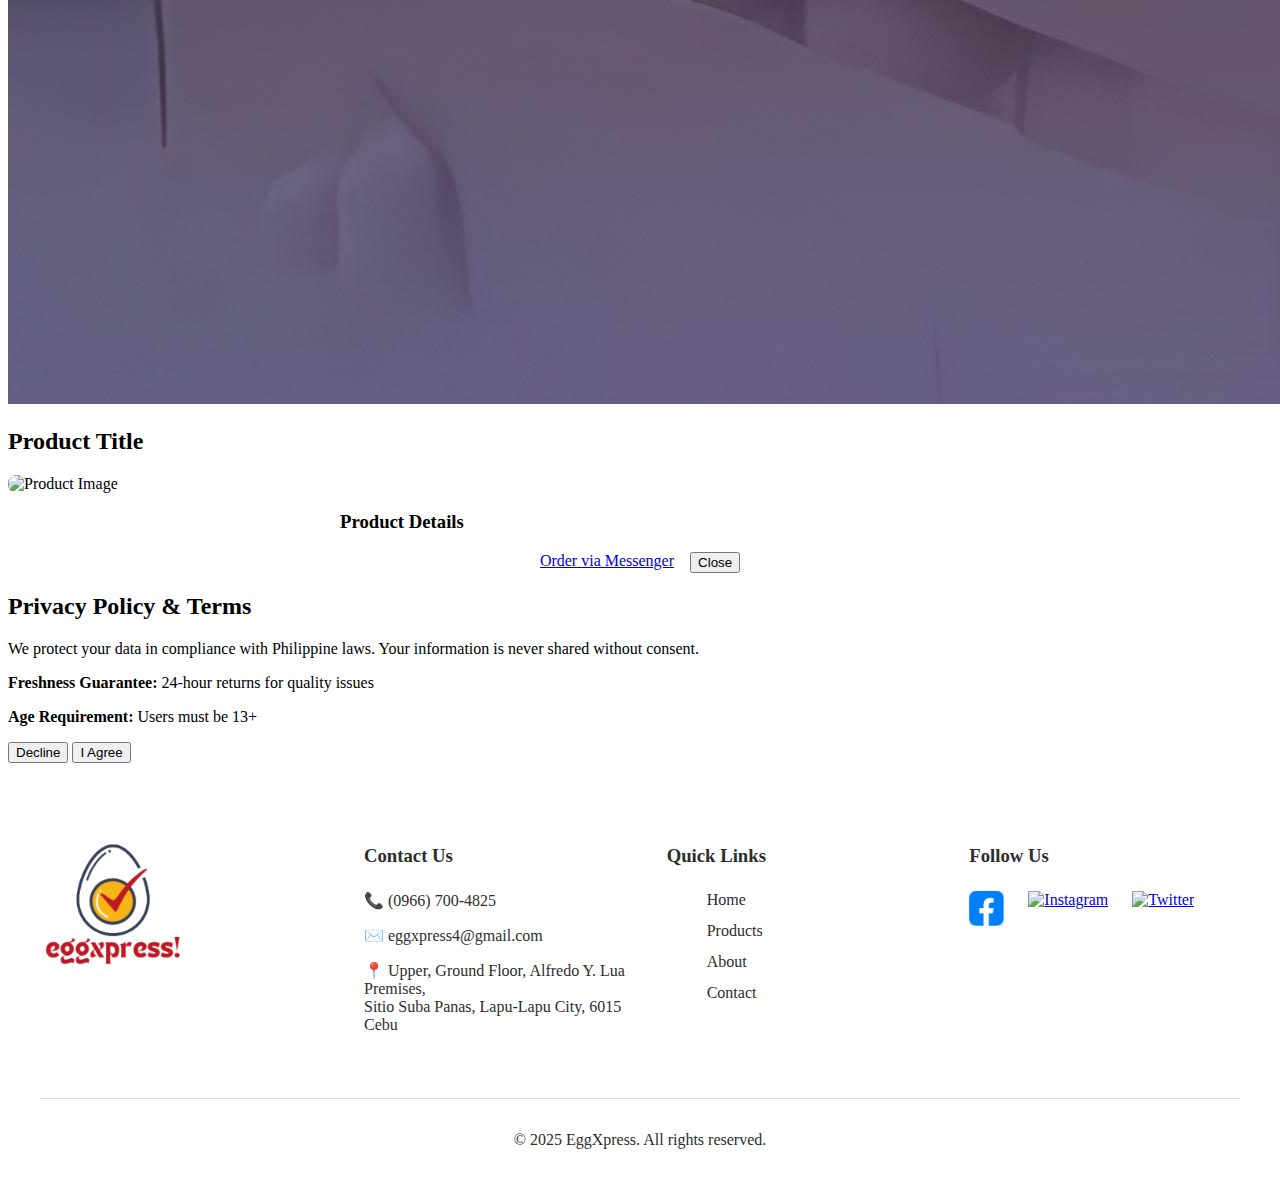
==== commit 203232b7: "Update index.html" ====
--- a/index.html
+++ b/index.html
@@ -28,6 +28,7 @@
   <section class="products-section" id="products">
     <h2 class="section-heading">Our Products</h2>
     <div class="product-grid">
+      <!-- Small Eggs Card -->
       <div class="product-card">
         <img src="assets/images/small.jpg" alt="Small Eggs" class="product-image">
         <div class="product-info">
@@ -37,6 +38,7 @@
         </div>
       </div>
 
+      <!-- Medium Eggs Card -->
       <div class="product-card">
         <img src="assets/images/medium.jpg" alt="Medium Eggs" class="product-image">
         <div class="product-info">
@@ -46,6 +48,7 @@
         </div>
       </div>
 
+      <!-- Large Eggs Card -->
       <div class="product-card">
         <img src="assets/images/large.jpg" alt="Large Eggs" class="product-image">
         <div class="product-info">
@@ -55,6 +58,7 @@
         </div>
       </div>
 
+      <!-- XL Eggs Card -->
       <div class="product-card">
         <img src="assets/images/xl.jpg" alt="XL Eggs" class="product-image">
         <div class="product-info">
@@ -64,6 +68,7 @@
         </div>
       </div>
 
+      <!-- Jumbo Eggs Card -->
       <div class="product-card">
         <img src="assets/images/jumbo.jpg" alt="Jumbo Eggs" class="product-image">
         <div class="product-info">
@@ -103,7 +108,7 @@
       <iframe src="https://www.google.com/maps/embed?pb=!1m18!1m12!1m3!1d600.9901233769588!2d123.96652733953573!3d10.267689091462076!2m3!1f0!2f0!3f0!3m2!1i1024!2i768!4f13.1!3m3!1m2!1s0x33a99a731d65ca11%3A0xb7c2fff72b347d93!2sSITIO%20SUBA%20PANAS%20Beside%20Pacific%20grand%20villa%20and%20back%20of%20Fairchild%20Villas!5e1!3m2!1sen!2sph!4v1743296151045!5m2!1sen!2sph" allowfullscreen></iframe>
     </div>
     <div class="gallery-container">
-      <img src="assets/images/gallery1.jpg" alt="Gallery Image" class="gallery-image">
+      <img id="gallery-image" src="assets/images/gallery1.jpg" alt="Gallery Image" class="gallery-image">
     </div>
   </section>
 
@@ -119,10 +124,10 @@
           <ul id="modalProductDetails"></ul>
           <div class="modal-actions">
             <a href="https://m.me/EggXpress" target="_blank" class="cta-button">Order via Messenger</a>
+            <button class="btn-decline" onclick="closeProductModal()">Close</button>
           </div>
         </div>
       </div>
-      <button class="btn-decline" onclick="closeProductModal()">Close</button>
     </div>
   </div>
 
@@ -133,7 +138,7 @@
       <p>We protect your data in compliance with Philippine laws. Your information is never shared without consent.</p>
       <p><strong>Freshness Guarantee:</strong> 24-hour returns for quality issues</p>
       <p><strong>Age Requirement:</strong> Users must be 13+</p>
-      <div class="modal-actions">
+      <div class="actions">
         <button class="btn-decline" onclick="declinePrivacy()">Decline</button>
         <button class="btn-agree" onclick="acceptPrivacy()">I Agree</button>
       </div>
@@ -146,6 +151,7 @@
   <!-- Scripts -->
   <script src="assets/js/components.js"></script>
   <script>
+    // Product Modal Data
     const products = {
       small: {
         title: "Small Eggs (30pcs)",
@@ -222,6 +228,7 @@
       document.getElementById('productModal').style.display = 'none';
     }
 
+    // Handle clicks outside modal
     window.onclick = function(event) {
       const modal = document.getElementById('productModal');
       if (event.target === modal) {
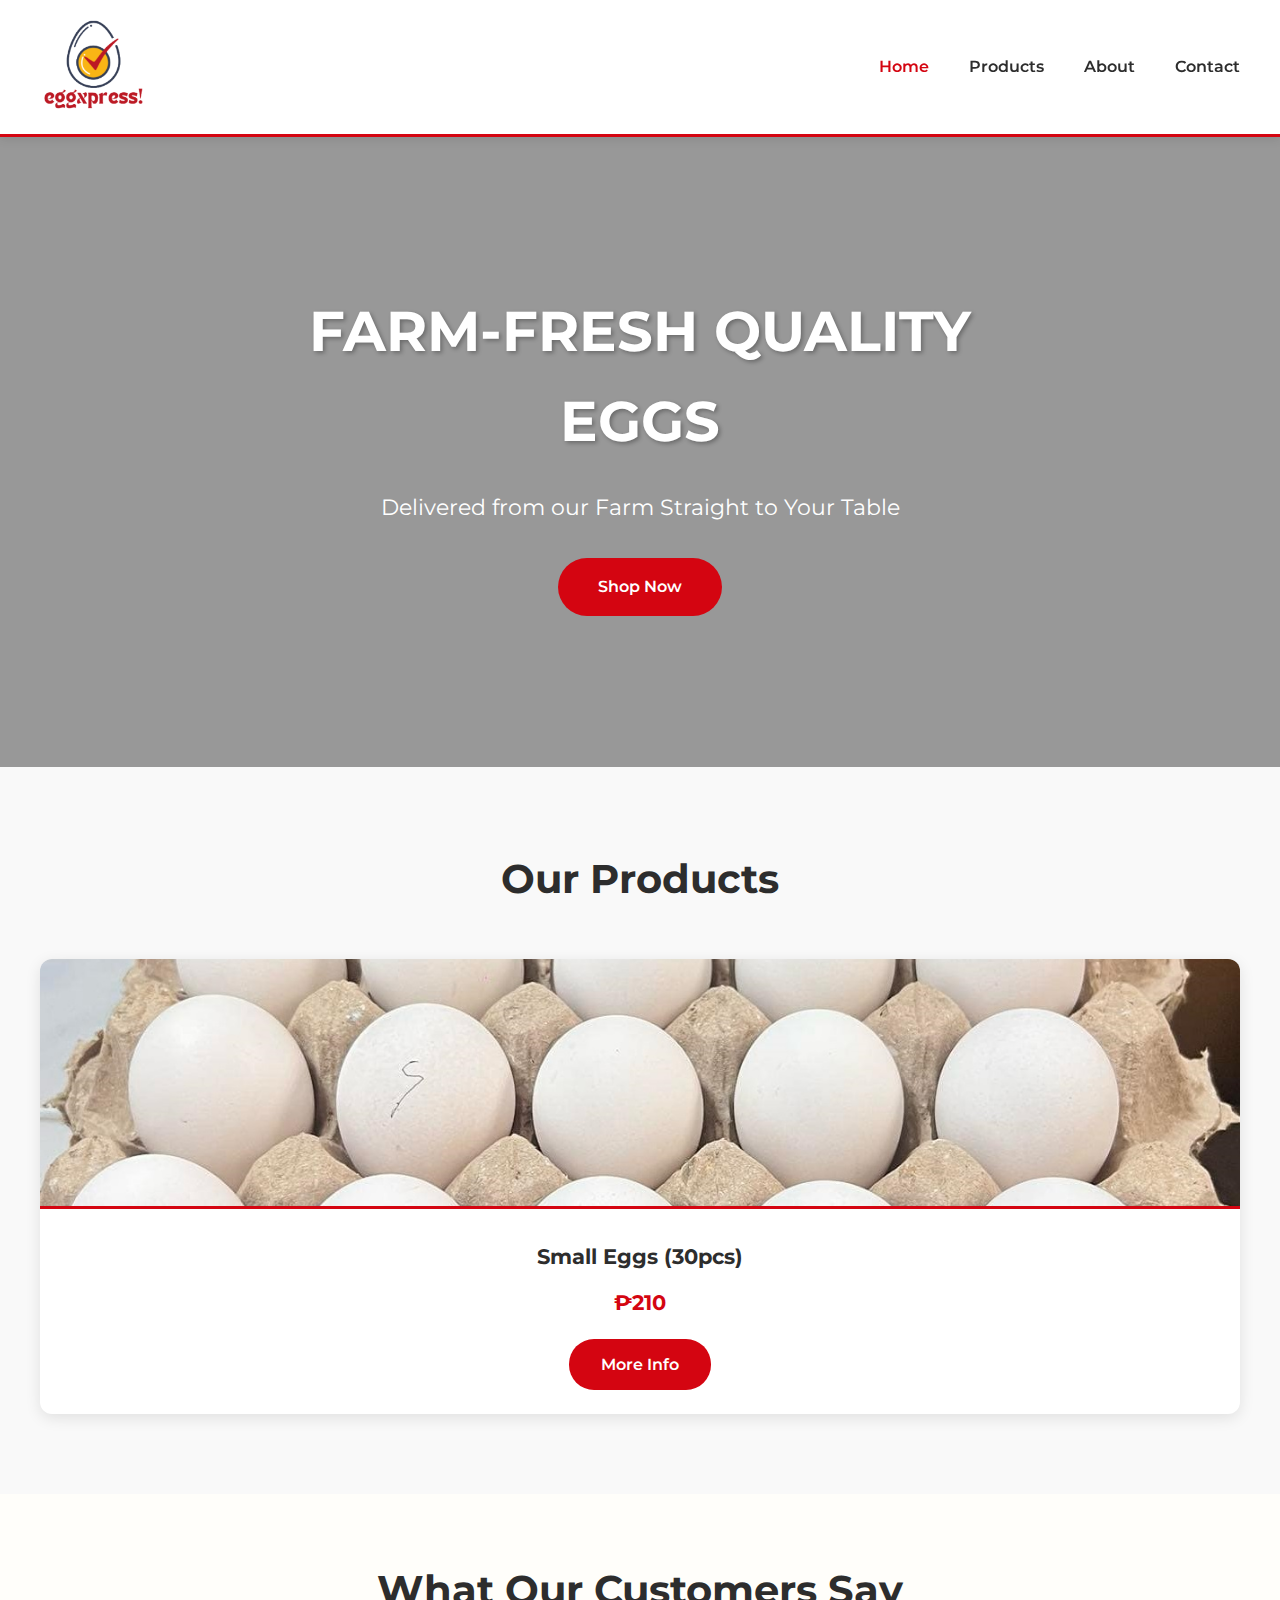
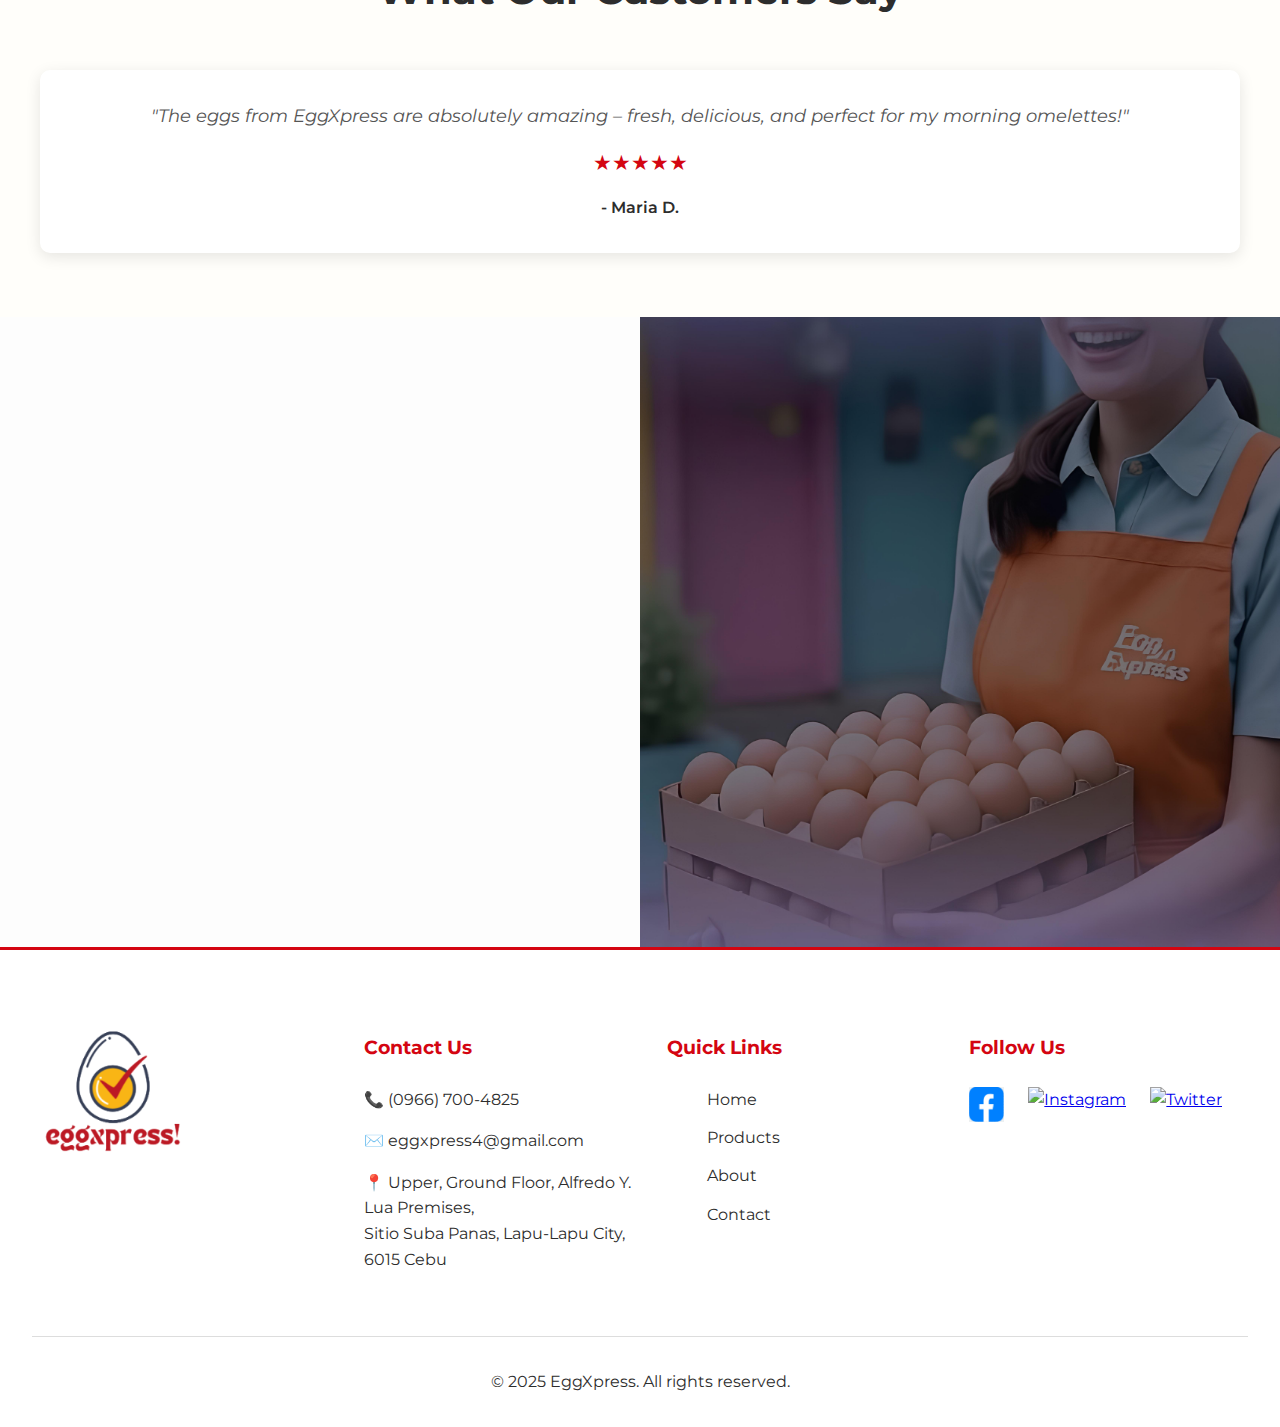
==== commit fa29fe15: "Update index.html" ====
--- a/index.html
+++ b/index.html
@@ -12,10 +12,8 @@
   <link rel="stylesheet" href="assets/css/style.css">
 </head>
 <body>
-  <!-- Custom Header Component -->
   <my-header></my-header>
 
-  <!-- Hero Section -->
   <section class="hero-section" id="home">
     <div class="hero-content">
       <h1 class="hero-title">Farm-Fresh Quality Eggs</h1>
@@ -24,11 +22,9 @@
     </div>
   </section>
 
-  <!-- Product Showcase Section -->
   <section class="products-section" id="products">
     <h2 class="section-heading">Our Products</h2>
     <div class="product-grid">
-      <!-- Small Eggs Card -->
       <div class="product-card">
         <img src="assets/images/small.jpg" alt="Small Eggs" class="product-image">
         <div class="product-info">
@@ -37,50 +33,10 @@
           <div class="more-info-btn" onclick="showProductModal('small')">More Info</div>
         </div>
       </div>
-
-      <!-- Medium Eggs Card -->
-      <div class="product-card">
-        <img src="assets/images/medium.jpg" alt="Medium Eggs" class="product-image">
-        <div class="product-info">
-          <h3 class="product-title">Medium Eggs (30pcs)</h3>
-          <p class="product-price">₱220</p>
-          <div class="more-info-btn" onclick="showProductModal('medium')">More Info</div>
-        </div>
-      </div>
-
-      <!-- Large Eggs Card -->
-      <div class="product-card">
-        <img src="assets/images/large.jpg" alt="Large Eggs" class="product-image">
-        <div class="product-info">
-          <h3 class="product-title">Large Eggs (30pcs)</h3>
-          <p class="product-price">₱230</p>
-          <div class="more-info-btn" onclick="showProductModal('large')">More Info</div>
-        </div>
-      </div>
-
-      <!-- XL Eggs Card -->
-      <div class="product-card">
-        <img src="assets/images/xl.jpg" alt="XL Eggs" class="product-image">
-        <div class="product-info">
-          <h3 class="product-title">XL Eggs (30pcs)</h3>
-          <p class="product-price">₱240</p>
-          <div class="more-info-btn" onclick="showProductModal('xl')">More Info</div>
-        </div>
-      </div>
-
-      <!-- Jumbo Eggs Card -->
-      <div class="product-card">
-        <img src="assets/images/jumbo.jpg" alt="Jumbo Eggs" class="product-image">
-        <div class="product-info">
-          <h3 class="product-title">Jumbo Eggs (30pcs)</h3>
-          <p class="product-price">₱250</p>
-          <div class="more-info-btn" onclick="showProductModal('jumbo')">More Info</div>
-        </div>
-      </div>
+      <!-- Repeat for other products -->
     </div>
   </section>
 
-  <!-- Testimonials Section -->
   <section class="testimonials-section">
     <h2 class="section-heading">What Our Customers Say</h2>
     <div class="testimonials-container">
@@ -89,30 +45,20 @@
         <div class="testimonial-rating">★★★★★</div>
         <p class="testimonial-author">- Maria D.</p>
       </div>
-      <div class="testimonial-card">
-        <p class="testimonial-text">"I always trust EggXpress for my baking needs. The quality and freshness are unmatched."</p>
-        <div class="testimonial-rating">★★★★★</div>
-        <p class="testimonial-author">- Jose R.</p>
-      </div>
-      <div class="testimonial-card">
-        <p class="testimonial-text">"EggXpress delivers farm-fresh eggs every time. Their freshness guarantee is real – you can taste the difference!"</p>
-        <div class="testimonial-rating">★★★★★</div>
-        <p class="testimonial-author">- Angela S.</p>
-      </div>
+      <!-- Other testimonials -->
     </div>
   </section>
 
-  <!-- Map & Gallery Section -->
   <section class="side-by-side">
     <div class="map-container">
       <iframe src="https://www.google.com/maps/embed?pb=!1m18!1m12!1m3!1d600.9901233769588!2d123.96652733953573!3d10.267689091462076!2m3!1f0!2f0!3f0!3m2!1i1024!2i768!4f13.1!3m3!1m2!1s0x33a99a731d65ca11%3A0xb7c2fff72b347d93!2sSITIO%20SUBA%20PANAS%20Beside%20Pacific%20grand%20villa%20and%20back%20of%20Fairchild%20Villas!5e1!3m2!1sen!2sph!4v1743296151045!5m2!1sen!2sph" allowfullscreen></iframe>
     </div>
     <div class="gallery-container">
-      <img id="gallery-image" src="assets/images/gallery1.jpg" alt="Gallery Image" class="gallery-image">
+      <img src="assets/images/gallery1.jpg" alt="Gallery Image" class="gallery-image">
     </div>
   </section>
 
-  <!-- Product Info Modal -->
+  <!-- Product Modal -->
   <div id="productModal" class="modal-overlay">
     <div class="modal">
       <div class="product-modal-content">
@@ -145,96 +91,9 @@
     </div>
   </div>
 
-  <!-- Custom Footer Component -->
   <my-footer></my-footer>
 
-  <!-- Scripts -->
   <script src="assets/js/components.js"></script>
-  <script>
-    // Product Modal Data
-    const products = {
-      small: {
-        title: "Small Eggs (30pcs)",
-        price: "₱210",
-        image: "assets/images/small.jpg",
-        details: [
-          "Weight: 45-50g per egg",
-          "Perfect for baking and everyday use",
-          "Freshly laid and refrigerated",
-          "30 eggs per tray"
-        ]
-      },
-      medium: {
-        title: "Medium Eggs (30pcs)",
-        price: "₱220",
-        image: "assets/images/medium.jpg",
-        details: [
-          "Weight: 50-55g per egg",
-          "Ideal for most recipes",
-          "Farm fresh and natural",
-          "30 eggs per tray"
-        ]
-      },
-      large: {
-        title: "Large Eggs (30pcs)",
-        price: "₱230",
-        image: "assets/images/large.jpg",
-        details: [
-          "Weight: 55-60g per egg",
-          "Great for cooking and baking",
-          "Free-range hens",
-          "30 eggs per tray"
-        ]
-      },
-      xl: {
-        title: "XL Eggs (30pcs)",
-        price: "₱240",
-        image: "assets/images/xl.jpg",
-        details: [
-          "Weight: 60-65g per egg",
-          "Premium recipes quality",
-          "Richer flavor and texture",
-          "30 eggs per tray"
-        ]
-      },
-      jumbo: {
-        title: "Jumbo Eggs (30pcs)",
-        price: "₱250",
-        image: "assets/images/jumbo.jpg",
-        details: [
-          "Weight: 65-70g per egg",
-          "Top quality selection",
-          "Exceptionally fresh",
-          "30 eggs per tray"
-        ]
-      }
-    };
-
-    function showProductModal(type) {
-      const product = products[type];
-      const modal = document.getElementById('productModal');
-      
-      document.getElementById('modalProductTitle').textContent = product.title;
-      document.getElementById('modalProductPrice').textContent = product.price;
-      document.getElementById('modalProductImage').src = product.image;
-      
-      const detailsList = document.getElementById('modalProductDetails');
-      detailsList.innerHTML = product.details.map(d => `<li>${d}</li>`).join('');
-      
-      modal.style.display = 'flex';
-    }
-
-    function closeProductModal() {
-      document.getElementById('productModal').style.display = 'none';
-    }
-
-    // Handle clicks outside modal
-    window.onclick = function(event) {
-      const modal = document.getElementById('productModal');
-      if (event.target === modal) {
-        closeProductModal();
-      }
-    };
-  </script>
+  <script src="assets/js/script.js"></script>
 </body>
 </html>
--- a/assets/css/style.css
+++ b/assets/css/style.css
@@ -1,273 +1,347 @@
-<!DOCTYPE html>
-<html lang="en">
-<head>
-  <meta charset="UTF-8">
-  <meta name="viewport" content="width=device-width, initial-scale=1.0">
-  <title>EggXpress! - Premium Farm Fresh Eggs</title>
-  <link rel="apple-touch-icon" sizes="180x180" href="assets/images/logo-180x180.png">
-  <link rel="icon" type="image/png" sizes="32x32" href="assets/images/logo-32x32.png">
-  <link rel="icon" type="image/png" sizes="16x16" href="assets/images/logo-16x16.png">
-  <link rel="shortcut icon" href="assets/images/favicon.ico" type="image/x-icon">
-  <link href="https://fonts.googleapis.com/css2?family=Montserrat:wght@400;600;700&display=swap" rel="stylesheet">
-  <link rel="stylesheet" href="assets/css/style.css">
-  <style>
-    .product-modal-content {
-      display: flex;
-      flex-direction: column;
-      gap: 2rem;
-      padding: 2rem;
-    }
-    .modal-product-image {
-      width: 100%;
-      max-width: 500px;
-      border-radius: 8px;
-      margin: 0 auto;
-    }
-    .modal-product-details {
-      text-align: left;
-      max-width: 600px;
-      margin: 0 auto;
-    }
-    .modal-product-details ul {
-      list-style: disc;
-      padding-left: 1.5rem;
-      margin: 1rem 0;
-    }
-    .modal-actions {
-      display: flex;
-      gap: 1rem;
-      justify-content: center;
-      flex-wrap: wrap;
-    }
-  </style>
-</head>
-<body>
-  <!-- Custom Header Component -->
-  <my-header></my-header>
-
-  <!-- Hero Section -->
-  <section class="hero-section" id="home">
-    <div class="hero-content">
-      <h1 class="hero-title">Farm-Fresh Quality Eggs</h1>
-      <p class="hero-subtitle">Delivered from our Farm Straight to Your Table</p>
-      <a href="products.html" class="hero-cta">Shop Now</a>
-    </div>
-  </section>
-
-  <!-- Product Showcase Section -->
-  <section class="products-section" id="products">
-    <h2 class="section-heading">Our Products</h2>
-    <div class="product-grid">
-      <!-- Product Cards (same as before) -->
-      <!-- Small Eggs Card -->
-      <div class="product-card">
-        <img src="assets/images/small.jpg" alt="Small Eggs" class="product-image">
-        <div class="product-info">
-          <h3 class="product-title">Small Eggs (30pcs)</h3>
-          <p class="product-price">₱210</p>
-          <div class="more-info-btn" onclick="showProductModal('small')">More Info</div>
-        </div>
-      </div>
-
-      <!-- Medium Eggs Card -->
-      <div class="product-card">
-        <img src="assets/images/medium.jpg" alt="Medium Eggs" class="product-image">
-        <div class="product-info">
-          <h3 class="product-title">Medium Eggs (30pcs)</h3>
-          <p class="product-price">₱220</p>
-          <div class="more-info-btn" onclick="showProductModal('medium')">More Info</div>
-        </div>
-      </div>
-
-      <!-- Large Eggs Card -->
-      <div class="product-card">
-        <img src="assets/images/large.jpg" alt="Large Eggs" class="product-image">
-        <div class="product-info">
-          <h3 class="product-title">Large Eggs (30pcs)</h3>
-          <p class="product-price">₱230</p>
-          <div class="more-info-btn" onclick="showProductModal('large')">More Info</div>
-        </div>
-      </div>
-
-      <!-- XL Eggs Card -->
-      <div class="product-card">
-        <img src="assets/images/xl.jpg" alt="XL Eggs" class="product-image">
-        <div class="product-info">
-          <h3 class="product-title">XL Eggs (30pcs)</h3>
-          <p class="product-price">₱240</p>
-          <div class="more-info-btn" onclick="showProductModal('xl')">More Info</div>
-        </div>
-      </div>
-
-      <!-- Jumbo Eggs Card -->
-      <div class="product-card">
-        <img src="assets/images/jumbo.jpg" alt="Jumbo Eggs" class="product-image">
-        <div class="product-info">
-          <h3 class="product-title">Jumbo Eggs (30pcs)</h3>
-          <p class="product-price">₱250</p>
-          <div class="more-info-btn" onclick="showProductModal('jumbo')">More Info</div>
-        </div>
-      </div>
-    </div>
-  </section>
-
-  <!-- Testimonials Section -->
-  <section class="testimonials-section">
-    <h2 class="section-heading">What Our Customers Say</h2>
-    <div class="testimonials-container">
-      <div class="testimonial-card">
-        <p class="testimonial-text">"The eggs from EggXpress are absolutely amazing – fresh, delicious, and perfect for my morning omelettes!"</p>
-        <div class="testimonial-rating">★★★★★</div>
-        <p class="testimonial-author">- Maria D.</p>
-      </div>
-      <div class="testimonial-card">
-        <p class="testimonial-text">"I always trust EggXpress for my baking needs. The quality and freshness are unmatched."</p>
-        <div class="testimonial-rating">★★★★★</div>
-        <p class="testimonial-author">- Jose R.</p>
-      </div>
-      <div class="testimonial-card">
-        <p class="testimonial-text">"EggXpress delivers farm-fresh eggs every time. Their freshness guarantee is real – you can taste the difference!"</p>
-        <div class="testimonial-rating">★★★★★</div>
-        <p class="testimonial-author">- Angela S.</p>
-      </div>
-    </div>
-  </section>
-
-  <!-- Map & Gallery Section -->
-  <section class="side-by-side">
-    <div class="map-container">
-      <iframe src="https://www.google.com/maps/embed?pb=!1m18!1m12!1m3!1d600.9901233769588!2d123.96652733953573!3d10.267689091462076!2m3!1f0!2f0!3f0!3m2!1i1024!2i768!4f13.1!3m3!1m2!1s0x33a99a731d65ca11%3A0xb7c2fff72b347d93!2sSITIO%20SUBA%20PANAS%20Beside%20Pacific%20grand%20villa%20and%20back%20of%20Fairchild%20Villas!5e1!3m2!1sen!2sph!4v1743296151045!5m2!1sen!2sph" allowfullscreen></iframe>
-    </div>
-    <div class="gallery-container">
-      <img id="gallery-image" src="assets/images/gallery1.jpg" alt="Gallery Image" class="gallery-image">
-    </div>
-  </section>
-
-  <!-- Product Info Modal -->
-  <div id="productModal" class="modal-overlay">
-    <div class="modal">
-      <div class="product-modal-content">
-        <h2 id="modalProductTitle">Product Title</h2>
-        <img id="modalProductImage" class="modal-product-image" src="" alt="Product Image">
-        <div class="modal-product-details">
-          <p class="price" id="modalProductPrice"></p>
-          <h3>Product Details</h3>
-          <ul id="modalProductDetails"></ul>
-          <div class="modal-actions">
-            <a href="https://m.me/EggXpress" target="_blank" class="cta-button" style="background: var(--primary-red); color: white; padding: 0.8rem 2rem; border-radius: 25px; text-decoration: none;">Order via Messenger</a>
-          </div>
-        </div>
-      </div>
-      <div class="actions">
-        <button class="btn-decline" onclick="closeProductModal()">Close</button>
-      </div>
-    </div>
-  </div>
-
-  <!-- Privacy Modal -->
-  <div id="privacyModal" class="modal-overlay">
-    <div class="modal">
-      <h2>Privacy Policy &amp; Terms</h2>
-      <p>We protect your data in compliance with Philippine laws. Your information is never shared without consent.</p>
-      <p><strong>Freshness Guarantee:</strong> 24-hour returns for quality issues</p>
-      <p><strong>Age Requirement:</strong> Users must be 13+</p>
-      <div class="actions">
-        <button class="btn-decline" onclick="declinePrivacy()">Decline</button>
-        <button class="btn-agree" onclick="acceptPrivacy()">I Agree</button>
-      </div>
-    </div>
-  </div>
-
-  <!-- Custom Footer Component -->
-  <my-footer></my-footer>
-
-  <!-- Scripts -->
-  <script src="assets/js/components.js"></script>
-  <script>
-    // Product Modal Data
-    const products = {
-      small: {
-        title: "Small Eggs (30pcs)",
-        price: "₱210",
-        image: "assets/images/small.jpg",
-        details: [
-          "Weight: 45-50g per egg",
-          "Perfect for baking and everyday use",
-          "Freshly laid and refrigerated",
-          "30 eggs per tray"
-        ]
-      },
-      medium: {
-        title: "Medium Eggs (30pcs)",
-        price: "₱220",
-        image: "assets/images/medium.jpg",
-        details: [
-          "Weight: 50-55g per egg",
-          "Ideal for most recipes",
-          "Farm fresh and natural",
-          "30 eggs per tray"
-        ]
-      },
-      large: {
-        title: "Large Eggs (30pcs)",
-        price: "₱230",
-        image: "assets/images/large.jpg",
-        details: [
-          "Weight: 55-60g per egg",
-          "Great for cooking and baking",
-          "Free-range hens",
-          "30 eggs per tray"
-        ]
-      },
-      xl: {
-        title: "XL Eggs (30pcs)",
-        price: "₱240",
-        image: "assets/images/xl.jpg",
-        details: [
-          "Weight: 60-65g per egg",
-          "Premium recipes quality",
-          "Richer flavor and texture",
-          "30 eggs per tray"
-        ]
-      },
-      jumbo: {
-        title: "Jumbo Eggs (30pcs)",
-        price: "₱250",
-        image: "assets/images/jumbo.jpg",
-        details: [
-          "Weight: 65-70g per egg",
-          "Top quality selection",
-          "Exceptionally fresh",
-          "30 eggs per tray"
-        ]
-      }
-    };
-
-    function showProductModal(type) {
-      const product = products[type];
-      const modal = document.getElementById('productModal');
-      
-      document.getElementById('modalProductTitle').textContent = product.title;
-      document.getElementById('modalProductPrice').textContent = product.price;
-      document.getElementById('modalProductImage').src = product.image;
-      
-      const detailsList = document.getElementById('modalProductDetails');
-      detailsList.innerHTML = product.details.map(d => `<li>${d}</li>`).join('');
-      
-      modal.style.display = 'flex';
-    }
-
-    function closeProductModal() {
-      document.getElementById('productModal').style.display = 'none';
-    }
-
-    // Handle clicks outside modal
-    window.onclick = function(event) {
-      const modal = document.getElementById('productModal');
-      if (event.target === modal) {
-        closeProductModal();
-      }
-    };
-  </script>
-</body>
-</html>
+/* assets/css/style.css */
+
+:root {
+  --primary-yellow: #f3bd3d;
+  --primary-red: #D40511;
+  --accent-black: #2D2D2D;
+  --pure-white: #FFFFFF;
+}
+
+/* Universal Reset */
+* {
+  margin: 0;
+  padding: 0;
+  box-sizing: border-box;
+}
+
+body {
+  font-family: 'Montserrat', sans-serif;
+  line-height: 1.6;
+  color: var(--accent-black);
+  background-color: #fdfdfd;
+}
+
+/* Hero Section */
+.hero-section {
+  background: linear-gradient(rgba(0,0,0,0.4), rgba(0,0,0,0.4)), 
+              url('assets/images/freerange.jpg') center/cover fixed;
+  height: 70vh;
+  display: flex;
+  align-items: center;
+  justify-content: center;
+  text-align: center;
+  color: var(--pure-white);
+  padding: 2rem;
+}
+
+.hero-content {
+  max-width: 800px;
+  margin: 0 auto;
+}
+
+.hero-title {
+  font-size: 3.5rem;
+  margin-bottom: 1.5rem;
+  text-transform: uppercase;
+  text-shadow: 2px 2px 4px rgba(0,0,0,0.3);
+}
+
+.hero-subtitle {
+  font-size: 1.4rem;
+  margin-bottom: 2rem;
+}
+
+.hero-cta {
+  background: var(--primary-red);
+  color: var(--pure-white);
+  padding: 1rem 2.5rem;
+  border-radius: 30px;
+  text-decoration: none;
+  font-weight: 600;
+  transition: all 0.3s ease;
+  display: inline-block;
+}
+
+.hero-cta:hover {
+  background: #b00000;
+  transform: translateY(-2px);
+  box-shadow: 0 5px 15px rgba(0,0,0,0.2);
+}
+
+/* Products Section */
+.products-section {
+  padding: 5rem 2rem;
+  background: #f9f9f9;
+}
+
+.section-heading {
+  text-align: center;
+  font-size: 2.5rem;
+  margin-bottom: 3rem;
+  color: var(--accent-black);
+}
+
+.product-grid {
+  max-width: 1200px;
+  margin: 0 auto;
+  display: grid;
+  grid-template-columns: repeat(auto-fit, minmax(280px, 1fr));
+  gap: 2rem;
+}
+
+.product-card {
+  background: var(--pure-white);
+  border-radius: 12px;
+  overflow: hidden;
+  box-shadow: 0 4px 15px rgba(0,0,0,0.1);
+  transition: transform 0.3s ease;
+}
+
+.product-card:hover {
+  transform: translateY(-5px);
+}
+
+.product-image {
+  width: 100%;
+  height: 250px;
+  object-fit: cover;
+  border-bottom: 3px solid var(--primary-red);
+}
+
+.product-info {
+  padding: 1.5rem;
+  text-align: center;
+}
+
+.product-title {
+  font-size: 1.3rem;
+  margin-bottom: 0.8rem;
+  color: var(--accent-black);
+}
+
+.product-price {
+  color: var(--primary-red);
+  font-size: 1.3rem;
+  font-weight: 700;
+  margin-bottom: 1.2rem;
+}
+
+.more-info-btn {
+  background: var(--primary-red);
+  color: var(--pure-white);
+  padding: 0.8rem 2rem;
+  border-radius: 25px;
+  border: none;
+  cursor: pointer;
+  font-weight: 600;
+  transition: all 0.3s ease;
+  display: inline-block;
+}
+
+.more-info-btn:hover {
+  background: #b00000;
+  transform: scale(1.05);
+}
+
+/* Testimonials Section */
+.testimonials-section {
+  padding: 4rem 2rem;
+  background: #fffefa;
+}
+
+.testimonials-container {
+  max-width: 1200px;
+  margin: 0 auto;
+  display: grid;
+  grid-template-columns: repeat(auto-fit, minmax(300px, 1fr));
+  gap: 2rem;
+}
+
+.testimonial-card {
+  background: var(--pure-white);
+  padding: 2rem;
+  border-radius: 10px;
+  box-shadow: 0 4px 15px rgba(0,0,0,0.1);
+  text-align: center;
+}
+
+.testimonial-text {
+  font-size: 1.1rem;
+  margin-bottom: 1rem;
+  font-style: italic;
+  color: #555;
+}
+
+.testimonial-rating {
+  color: var(--primary-red);
+  font-size: 1.3rem;
+  margin: 1rem 0;
+}
+
+.testimonial-author {
+  font-weight: 600;
+  color: var(--accent-black);
+}
+
+/* Side-by-Side Section */
+.side-by-side {
+  display: flex;
+  width: 100%;
+  height: 70vh;
+}
+
+.map-container,
+.gallery-container {
+  flex: 1;
+  height: 100%;
+}
+
+.map-container iframe {
+  width: 100%;
+  height: 100%;
+  border: none;
+}
+
+.gallery-image {
+  width: 100%;
+  height: 100%;
+  object-fit: cover;
+  transition: opacity 0.3s ease;
+}
+
+/* Modal Styles */
+.modal-overlay {
+  position: fixed;
+  top: 0;
+  left: 0;
+  width: 100%;
+  height: 100%;
+  background: rgba(0,0,0,0.7);
+  display: none;
+  justify-content: center;
+  align-items: center;
+  z-index: 1000;
+}
+
+.modal {
+  background: var(--pure-white);
+  padding: 2rem;
+  border-radius: 10px;
+  max-width: 600px;
+  width: 90%;
+  animation: modalSlide 0.3s ease;
+}
+
+@keyframes modalSlide {
+  from {
+    transform: translateY(-50px);
+    opacity: 0;
+  }
+  to {
+    transform: translateY(0);
+    opacity: 1;
+  }
+}
+
+.product-modal-content {
+  display: flex;
+  flex-direction: column;
+  gap: 1.5rem;
+}
+
+.modal-product-image {
+  width: 100%;
+  max-width: 400px;
+  border-radius: 8px;
+  margin: 0 auto;
+}
+
+.modal-product-details {
+  text-align: left;
+}
+
+.modal-product-details ul {
+  padding-left: 1.5rem;
+  margin: 1rem 0;
+}
+
+.modal-product-details li {
+  margin-bottom: 0.8rem;
+}
+
+.modal-actions {
+  display: flex;
+  gap: 1rem;
+  justify-content: center;
+  margin-top: 1.5rem;
+}
+
+.cta-button {
+  background: var(--primary-red);
+  color: white;
+  padding: 0.8rem 2rem;
+  border-radius: 25px;
+  text-decoration: none;
+  transition: background 0.3s ease;
+}
+
+.cta-button:hover {
+  background: #b00000;
+}
+
+.btn-decline {
+  background: #ddd;
+  color: var(--accent-black);
+  padding: 0.8rem 2rem;
+  border: none;
+  border-radius: 25px;
+  cursor: pointer;
+  transition: background 0.3s ease;
+}
+
+.btn-decline:hover {
+  background: #ccc;
+}
+
+/* Responsive Design */
+@media (max-width: 768px) {
+  .hero-title {
+    font-size: 2.5rem;
+  }
+
+  .hero-subtitle {
+    font-size: 1.2rem;
+  }
+
+  .side-by-side {
+    flex-direction: column;
+    height: auto;
+  }
+
+  .map-container,
+  .gallery-container {
+    height: 400px;
+  }
+
+  .product-grid {
+    grid-template-columns: 1fr;
+  }
+
+  .testimonials-container {
+    grid-template-columns: 1fr;
+  }
+}
+
+@media (max-width: 480px) {
+  .hero-title {
+    font-size: 2rem;
+  }
+
+  .product-price {
+    font-size: 1.1rem;
+  }
+
+  .modal {
+    padding: 1.5rem;
+  }
+}
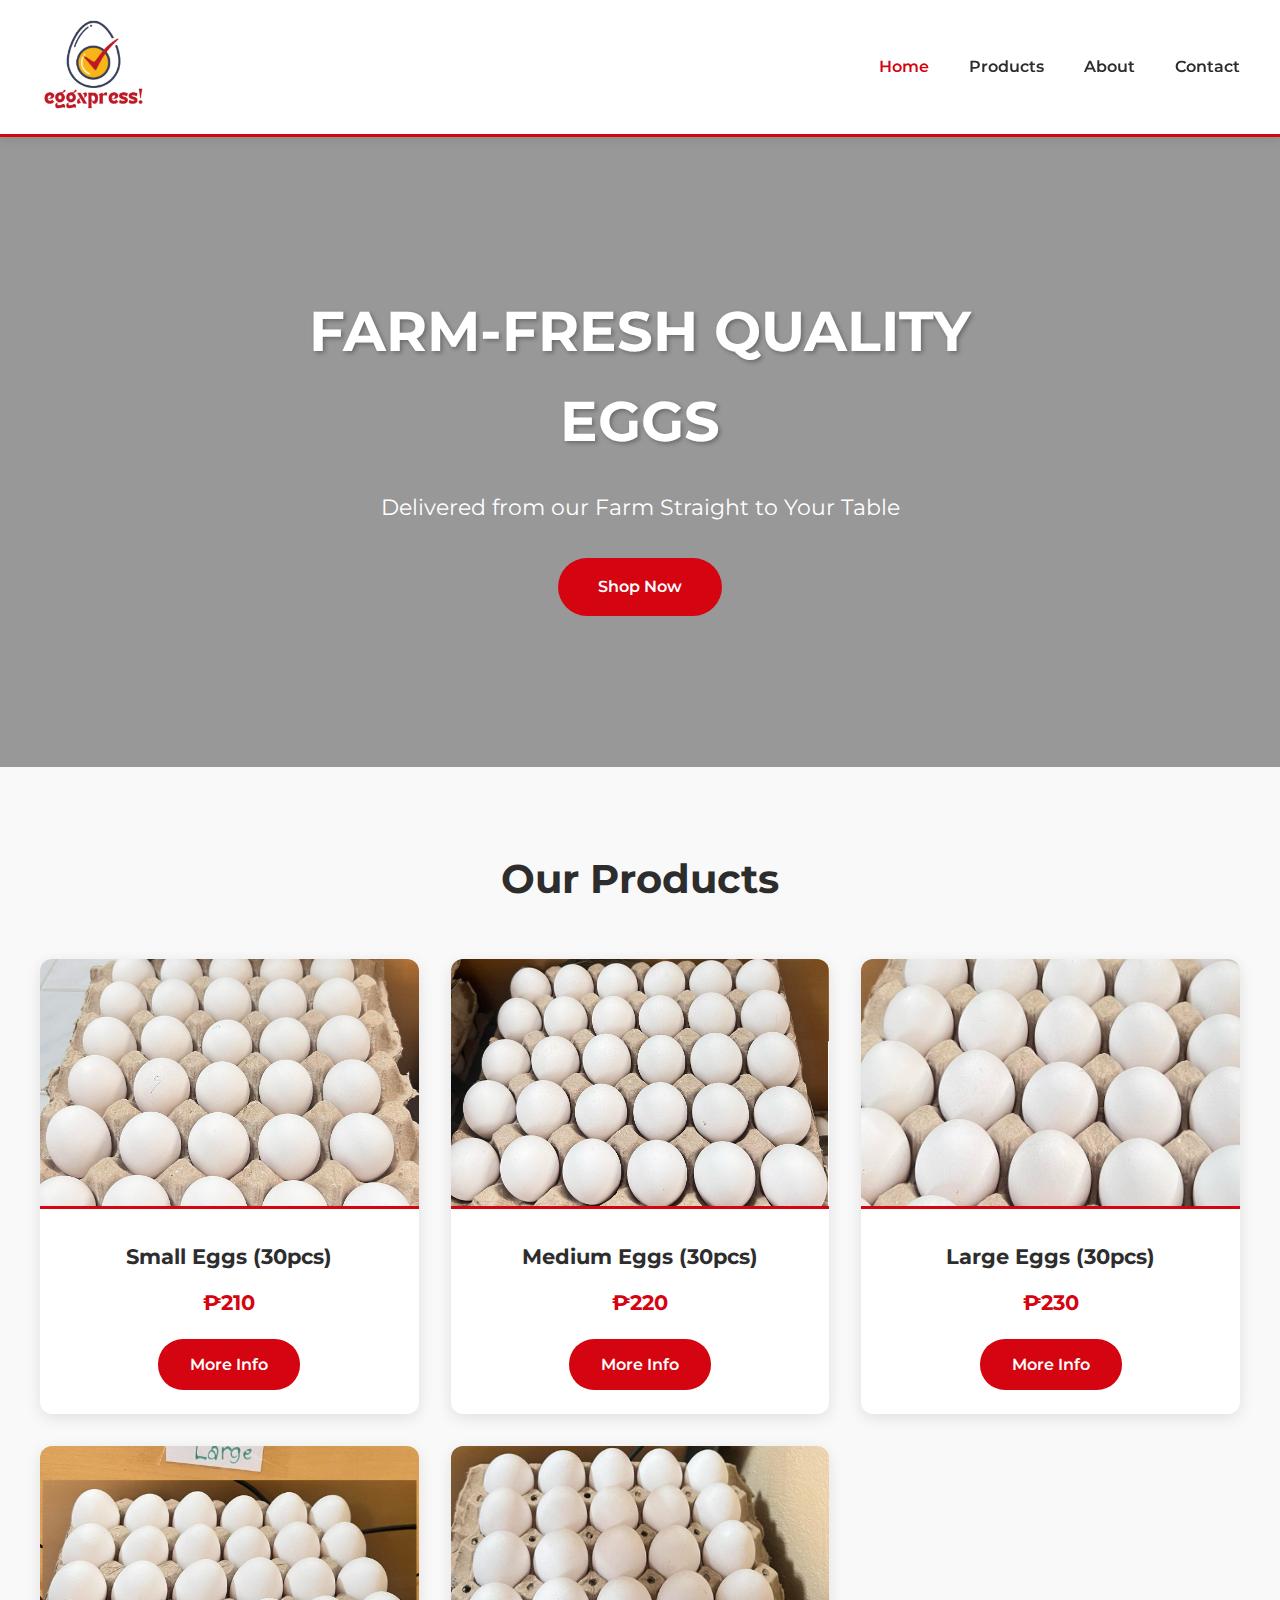
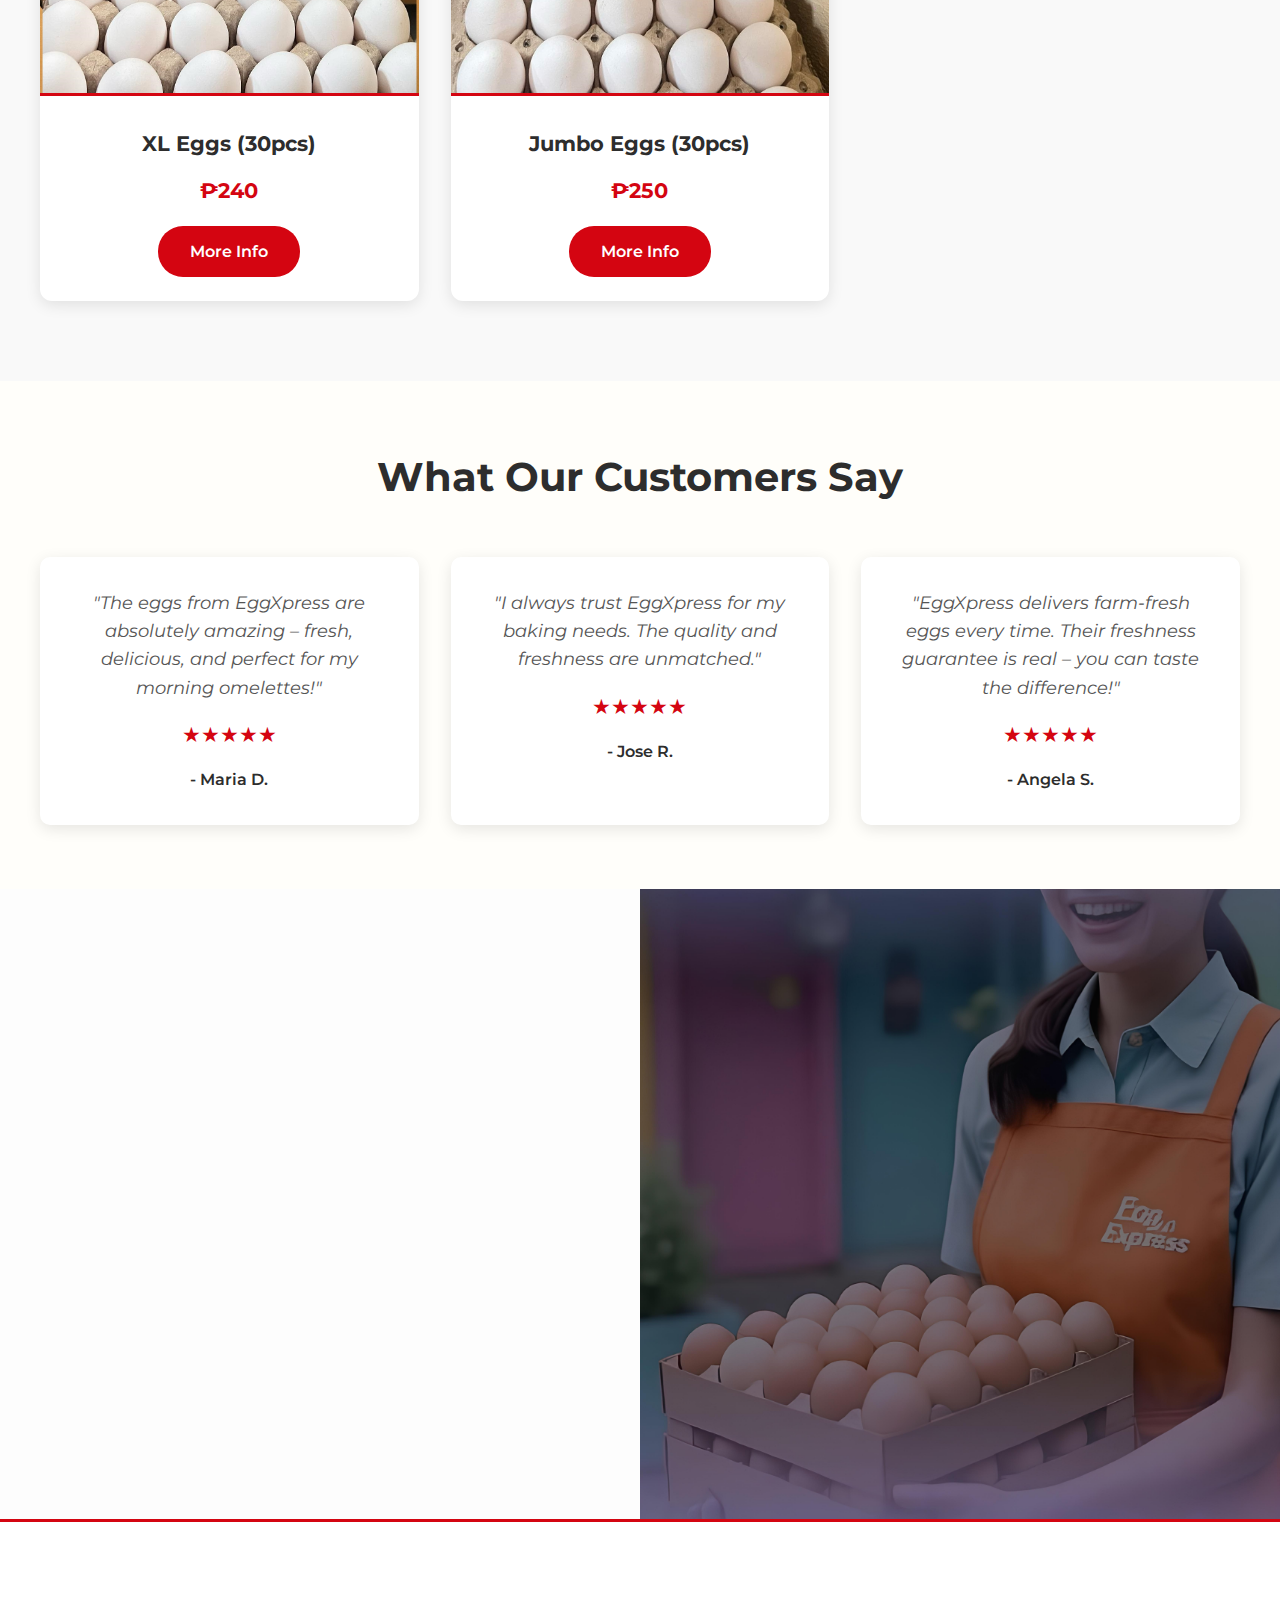
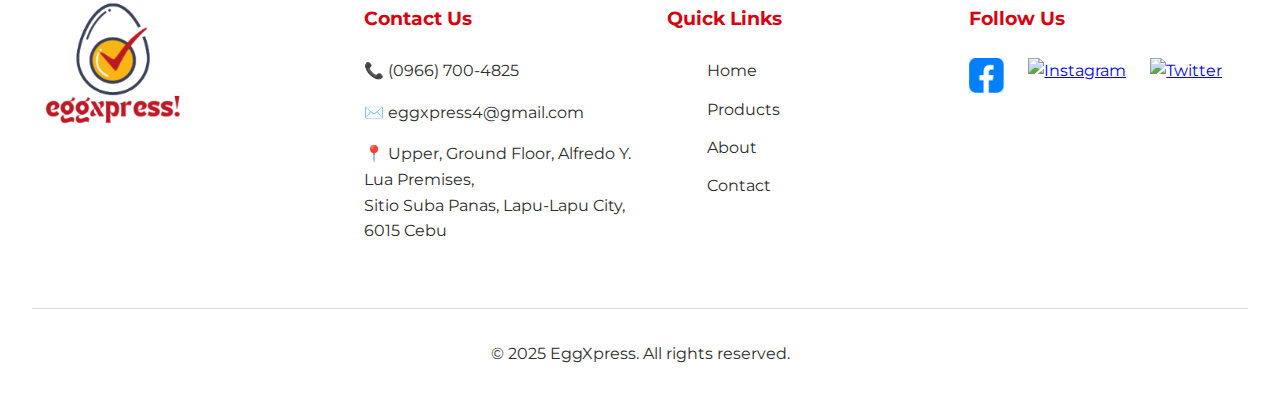
==== commit ad3809f4: "Update index.html" ====
--- a/index.html
+++ b/index.html
@@ -14,6 +14,7 @@
 <body>
   <my-header></my-header>
 
+  <!-- Hero Section -->
   <section class="hero-section" id="home">
     <div class="hero-content">
       <h1 class="hero-title">Farm-Fresh Quality Eggs</h1>
@@ -22,9 +23,11 @@
     </div>
   </section>
 
+  <!-- Product Showcase Section -->
   <section class="products-section" id="products">
     <h2 class="section-heading">Our Products</h2>
     <div class="product-grid">
+      <!-- Small Eggs Card -->
       <div class="product-card">
         <img src="assets/images/small.jpg" alt="Small Eggs" class="product-image">
         <div class="product-info">
@@ -33,10 +36,50 @@
           <div class="more-info-btn" onclick="showProductModal('small')">More Info</div>
         </div>
       </div>
-      <!-- Repeat for other products -->
+
+      <!-- Medium Eggs Card -->
+      <div class="product-card">
+        <img src="assets/images/medium.jpg" alt="Medium Eggs" class="product-image">
+        <div class="product-info">
+          <h3 class="product-title">Medium Eggs (30pcs)</h3>
+          <p class="product-price">₱220</p>
+          <div class="more-info-btn" onclick="showProductModal('medium')">More Info</div>
+        </div>
+      </div>
+
+      <!-- Large Eggs Card -->
+      <div class="product-card">
+        <img src="assets/images/large.jpg" alt="Large Eggs" class="product-image">
+        <div class="product-info">
+          <h3 class="product-title">Large Eggs (30pcs)</h3>
+          <p class="product-price">₱230</p>
+          <div class="more-info-btn" onclick="showProductModal('large')">More Info</div>
+        </div>
+      </div>
+
+      <!-- XL Eggs Card -->
+      <div class="product-card">
+        <img src="assets/images/xl.jpg" alt="XL Eggs" class="product-image">
+        <div class="product-info">
+          <h3 class="product-title">XL Eggs (30pcs)</h3>
+          <p class="product-price">₱240</p>
+          <div class="more-info-btn" onclick="showProductModal('xl')">More Info</div>
+        </div>
+      </div>
+
+      <!-- Jumbo Eggs Card -->
+      <div class="product-card">
+        <img src="assets/images/jumbo.jpg" alt="Jumbo Eggs" class="product-image">
+        <div class="product-info">
+          <h3 class="product-title">Jumbo Eggs (30pcs)</h3>
+          <p class="product-price">₱250</p>
+          <div class="more-info-btn" onclick="showProductModal('jumbo')">More Info</div>
+        </div>
+      </div>
     </div>
   </section>
 
+  <!-- Testimonials Section -->
   <section class="testimonials-section">
     <h2 class="section-heading">What Our Customers Say</h2>
     <div class="testimonials-container">
@@ -45,10 +88,20 @@
         <div class="testimonial-rating">★★★★★</div>
         <p class="testimonial-author">- Maria D.</p>
       </div>
-      <!-- Other testimonials -->
+      <div class="testimonial-card">
+        <p class="testimonial-text">"I always trust EggXpress for my baking needs. The quality and freshness are unmatched."</p>
+        <div class="testimonial-rating">★★★★★</div>
+        <p class="testimonial-author">- Jose R.</p>
+      </div>
+      <div class="testimonial-card">
+        <p class="testimonial-text">"EggXpress delivers farm-fresh eggs every time. Their freshness guarantee is real – you can taste the difference!"</p>
+        <div class="testimonial-rating">★★★★★</div>
+        <p class="testimonial-author">- Angela S.</p>
+      </div>
     </div>
   </section>
 
+  <!-- Map & Gallery Section -->
   <section class="side-by-side">
     <div class="map-container">
       <iframe src="https://www.google.com/maps/embed?pb=!1m18!1m12!1m3!1d600.9901233769588!2d123.96652733953573!3d10.267689091462076!2m3!1f0!2f0!3f0!3m2!1i1024!2i768!4f13.1!3m3!1m2!1s0x33a99a731d65ca11%3A0xb7c2fff72b347d93!2sSITIO%20SUBA%20PANAS%20Beside%20Pacific%20grand%20villa%20and%20back%20of%20Fairchild%20Villas!5e1!3m2!1sen!2sph!4v1743296151045!5m2!1sen!2sph" allowfullscreen></iframe>
@@ -58,7 +111,7 @@
     </div>
   </section>
 
-  <!-- Product Modal -->
+  <!-- Product Info Modal -->
   <div id="productModal" class="modal-overlay">
     <div class="modal">
       <div class="product-modal-content">
@@ -69,15 +122,16 @@
           <h3>Product Details</h3>
           <ul id="modalProductDetails"></ul>
           <div class="modal-actions">
-            <a href="https://m.me/EggXpress" target="_blank" class="cta-button">Order via Messenger</a>
-            <button class="btn-decline" onclick="closeProductModal()">Close</button>
+            <button class="cta-button" onclick="addToCart()">Add to Cart</button>
+            <a href="https://m.me/EggXpress" target="_blank" class="cta-button messenger-btn">Order via Messenger</a>
           </div>
         </div>
       </div>
+      <button class="btn-decline" onclick="closeProductModal()">Close</button>
     </div>
   </div>
 
-  <!-- Privacy Modal -->
+  <!-- Privacy Policy Modal -->
   <div id="privacyModal" class="modal-overlay">
     <div class="modal">
       <h2>Privacy Policy &amp; Terms</h2>
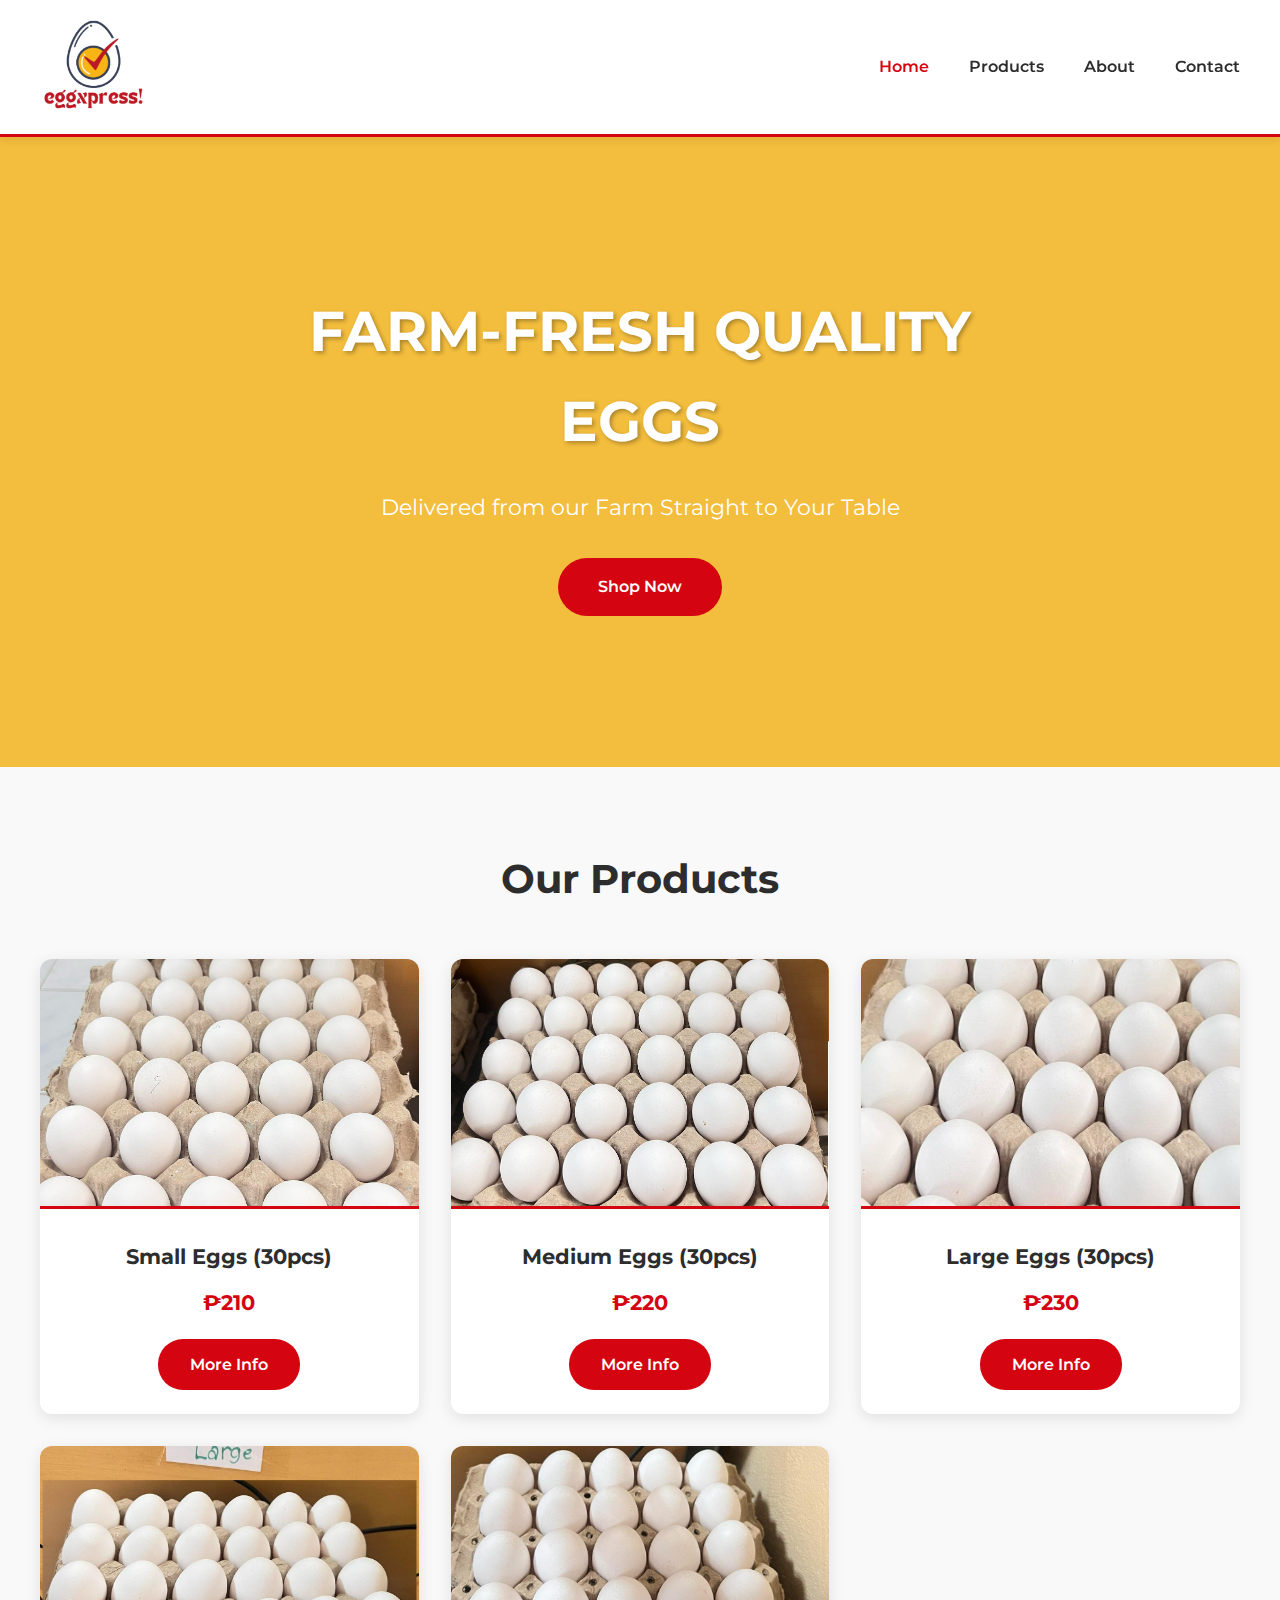
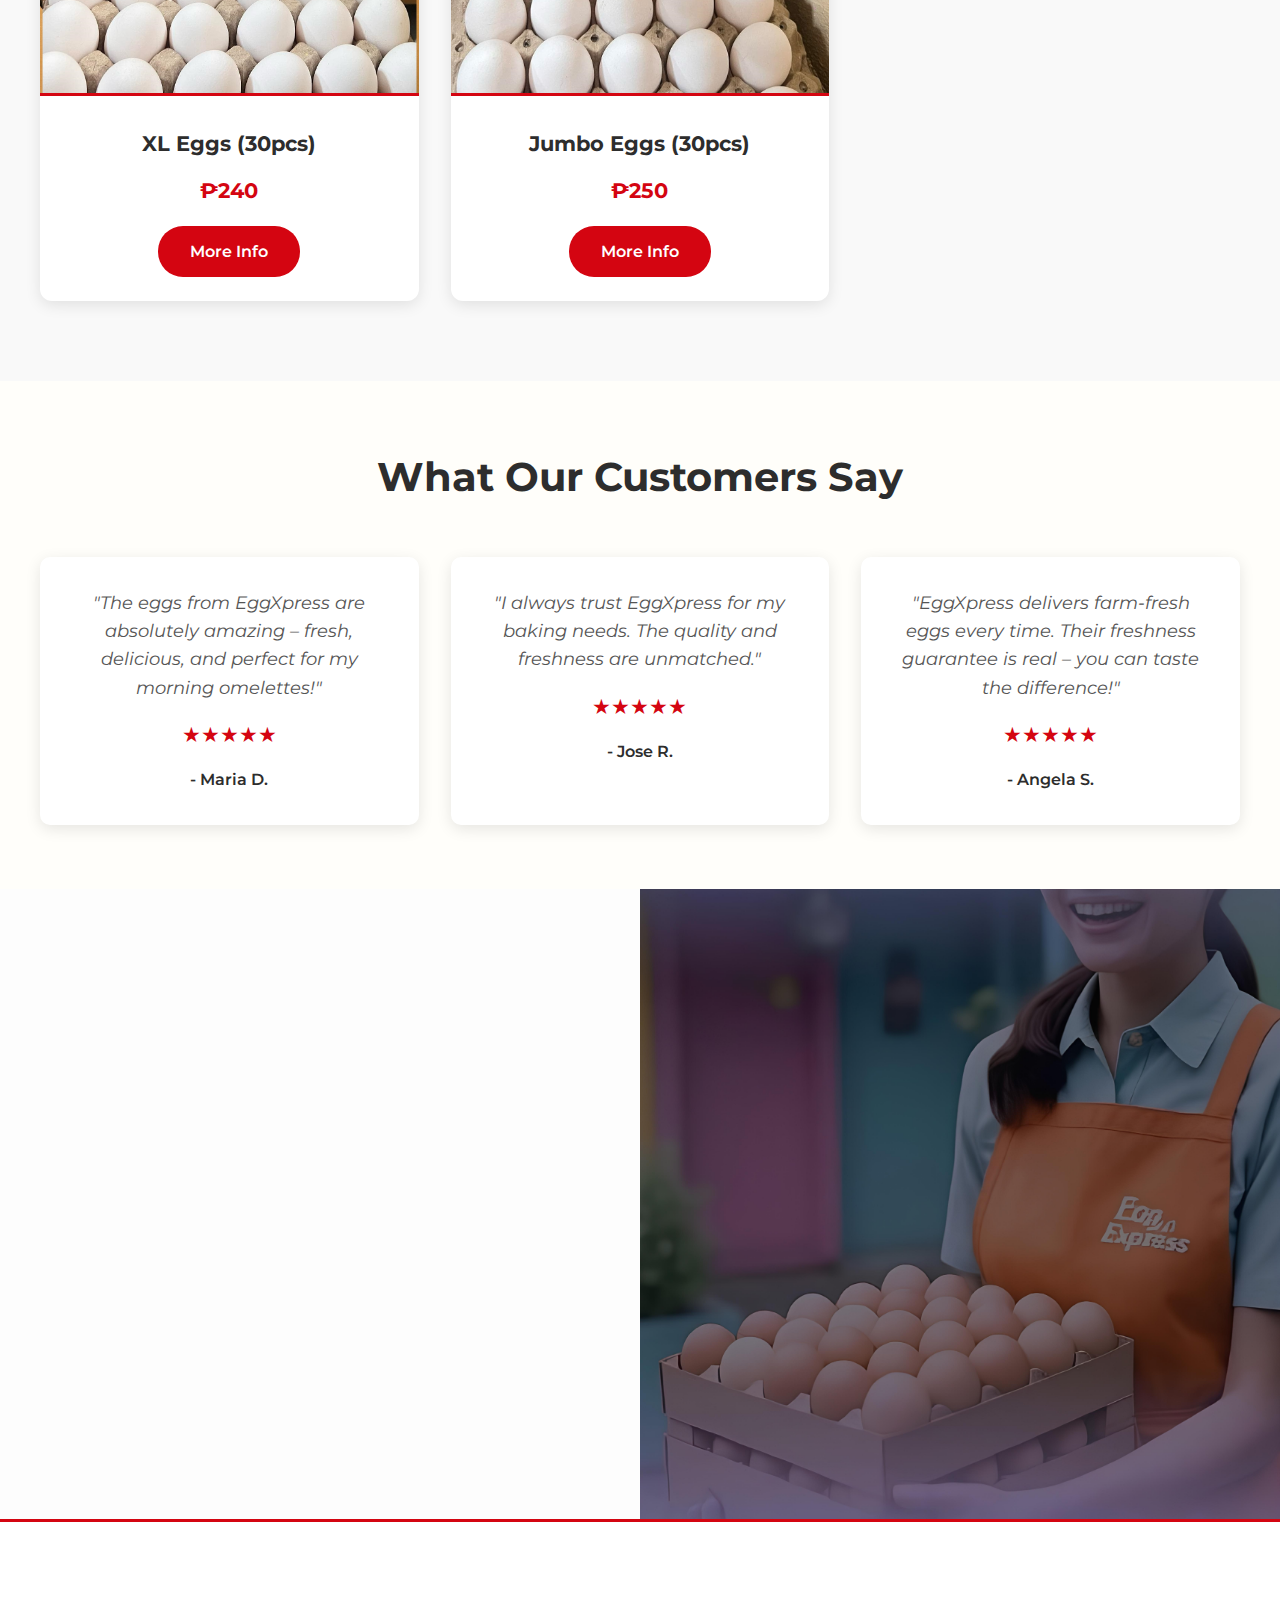
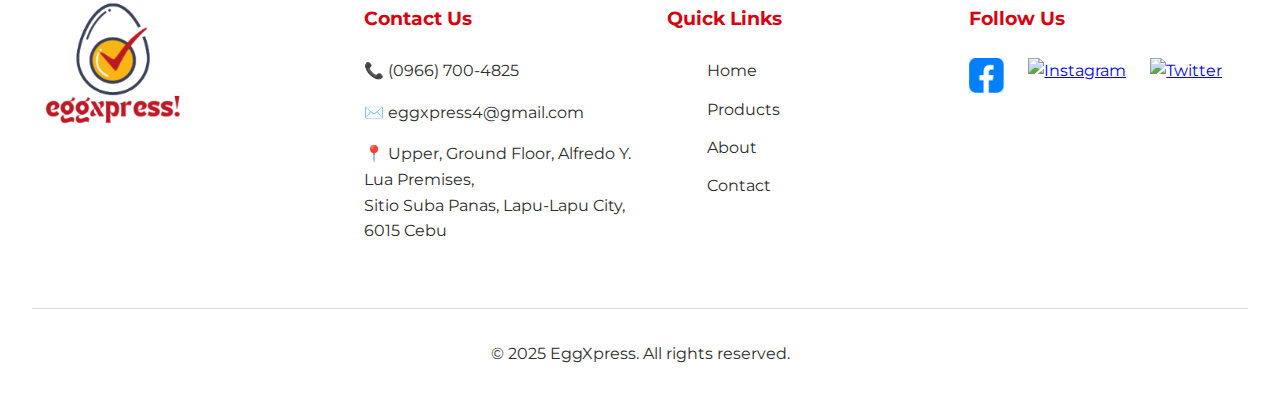
==== commit e0704c1c: "Update index.html" ====
--- a/index.html
+++ b/index.html
@@ -122,25 +122,10 @@
           <h3>Product Details</h3>
           <ul id="modalProductDetails"></ul>
           <div class="modal-actions">
-            <button class="cta-button" onclick="addToCart()">Add to Cart</button>
-            <a href="https://m.me/EggXpress" target="_blank" class="cta-button messenger-btn">Order via Messenger</a>
+            <a href="https://m.me/EggXpress" target="_blank" class="cta-button">Order via Messenger</a>
+            <button class="btn-decline" onclick="closeProductModal()">Close</button>
           </div>
         </div>
-      </div>
-      <button class="btn-decline" onclick="closeProductModal()">Close</button>
-    </div>
-  </div>
-
-  <!-- Privacy Policy Modal -->
-  <div id="privacyModal" class="modal-overlay">
-    <div class="modal">
-      <h2>Privacy Policy &amp; Terms</h2>
-      <p>We protect your data in compliance with Philippine laws. Your information is never shared without consent.</p>
-      <p><strong>Freshness Guarantee:</strong> 24-hour returns for quality issues</p>
-      <p><strong>Age Requirement:</strong> Users must be 13+</p>
-      <div class="actions">
-        <button class="btn-decline" onclick="declinePrivacy()">Decline</button>
-        <button class="btn-agree" onclick="acceptPrivacy()">I Agree</button>
       </div>
     </div>
   </div>
--- a/assets/css/style.css
+++ b/assets/css/style.css
@@ -1,5 +1,4 @@
 /* assets/css/style.css */
-
 :root {
   --primary-yellow: #f3bd3d;
   --primary-red: #D40511;
@@ -19,11 +18,14 @@
   line-height: 1.6;
   color: var(--accent-black);
   background-color: #fdfdfd;
+  min-height: 100vh;
+  display: flex;
+  flex-direction: column;
 }
 
 /* Hero Section */
 .hero-section {
-  background: linear-gradient(rgba(0,0,0,0.4), rgba(0,0,0,0.4)), 
+  background: #f3bd3d; , 
               url('assets/images/freerange.jpg') center/cover fixed;
   height: 70vh;
   display: flex;
@@ -183,7 +185,7 @@
   color: var(--accent-black);
 }
 
-/* Side-by-Side Section */
+/* Map & Gallery Section */
 .side-by-side {
   display: flex;
   width: 100%;
@@ -246,21 +248,25 @@
 .product-modal-content {
   display: flex;
   flex-direction: column;
-  gap: 1.5rem;
+  gap: 2rem;
+  padding: 2rem;
 }
 
 .modal-product-image {
   width: 100%;
-  max-width: 400px;
+  max-width: 500px;
   border-radius: 8px;
   margin: 0 auto;
 }
 
 .modal-product-details {
   text-align: left;
+  max-width: 600px;
+  margin: 0 auto;
 }
 
 .modal-product-details ul {
+  list-style: disc;
   padding-left: 1.5rem;
   margin: 1rem 0;
 }
@@ -273,7 +279,8 @@
   display: flex;
   gap: 1rem;
   justify-content: center;
-  margin-top: 1.5rem;
+  flex-wrap: wrap;
+  margin-top: 2rem;
 }
 
 .cta-button {
@@ -283,10 +290,20 @@
   border-radius: 25px;
   text-decoration: none;
   transition: background 0.3s ease;
+  border: none;
+  cursor: pointer;
+}
+
+.messenger-btn {
+  background: #0084FF !important;
 }
 
 .cta-button:hover {
   background: #b00000;
+}
+
+.messenger-btn:hover {
+  background: #0069d9 !important;
 }
 
 .btn-decline {
@@ -330,6 +347,11 @@
   .testimonials-container {
     grid-template-columns: 1fr;
   }
+
+  .modal-actions {
+    flex-direction: column;
+    align-items: center;
+  }
 }
 
 @media (max-width: 480px) {
@@ -344,4 +366,9 @@
   .modal {
     padding: 1.5rem;
   }
-}
+
+  .cta-button {
+    width: 100%;
+    text-align: center;
+  }
+}
